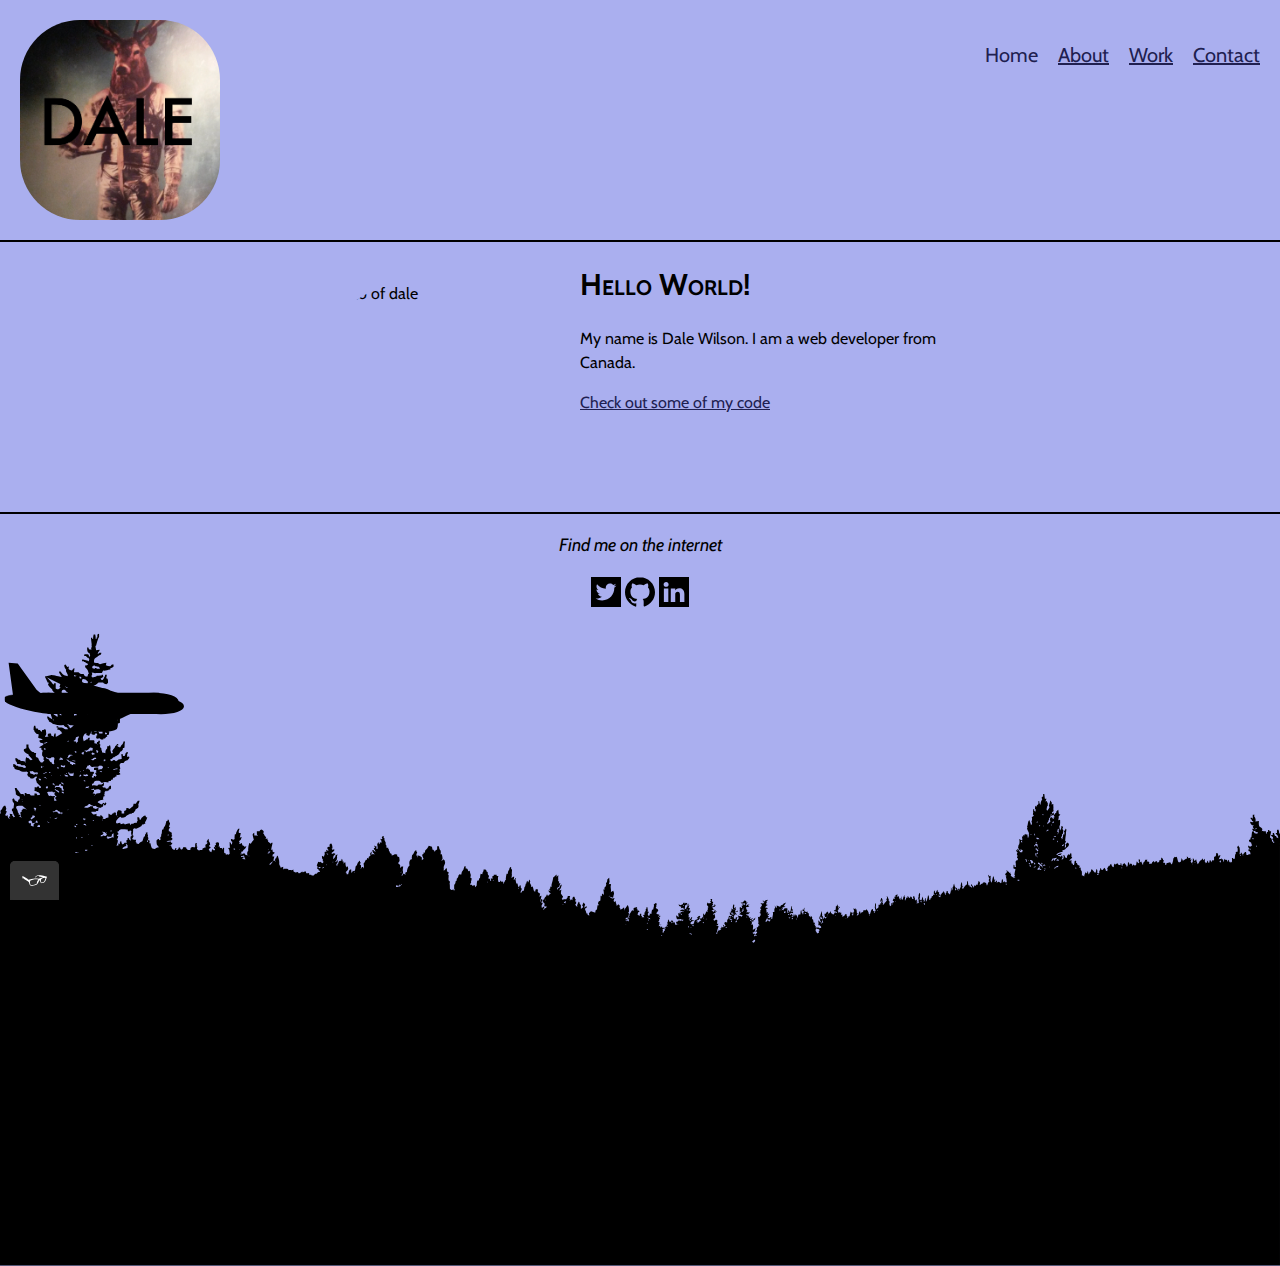
==== index.html @ d1803c41 "now?" ====
<!DOCTYPE html>
<html lang="en">
  <head>
    <meta charset="UTF-8" />
    <meta name="viewport" content="width=device-width, intial-scale=1" />
    <title>Dale Wilson - Developing Developer</title>
    <link rel="shortcut icon" href="img/favicon.ico" />
    <link rel="stylesheet" type="text/css" href="css/normalize.min.css" />
    <link
      href="https://fonts.googleapis.com/css2?family=Cabin&display=swap"
      rel="stylesheet"
    />
    <link rel="stylesheet" type="text/css" href="css/style.production.css" />
  </head>
  <body>
    <header class="page-header">
      <img
        src="img/moosetronautdale.png"
        class="page-header__item"
        width="200"
        height="200"
        alt="picture of a moose in an astronaut suit and the word dale written across picture"
      />
      <nav class="main-navigation page-header__item">
        <ul role="menubar" class="navigation-list">
          <li role="presentation">
            <a
              href="index.html"
              role="menuitem"
              class="navigation-list__item navigation-list__item--active"
              >Home</a
            >
          </li>
          <li role="presentation">
            <a href="about.html" role="menuitem" class="navigation-list__item"
              >About</a
            >
          </li>
          <li role="presentation">
            <a href="work.html" role="menuitem" class="navigation-list__item"
              >Work</a
            >
          </li>
          <li role="presentation">
            <a href="contact.html" role="menuitem" class="navigation-list__item"
              >Contact</a
            >
          </li>
        </ul>
      </nav>
    </header>
    <main>
      <div class="profile">
        <img
          src="img/dale1.png"
          width="250"
          height="250"
          class="profile__portrait"
          alt="photo of dale"
        />
        <h1>Hello World!</h1>
        <p>
          My name is Dale Wilson. I am a <span>web</span> developer from Canada.
        </p>
        <a href="https://github.com/Waledilson/" id="mycodelink"
          >Check out some of my code</a
        >
        <!-- <div>
        <button class="button_primary">hover on me</button>
        <button class="button_secondary">Button #2</button>
      </div> -->
      </div>
    </main>
    <footer class="page-footer">
      <p>Find me on the internet</p>
      <div class="social-media">
        <img src="img/twitter_icon.svg" alt="twitter" />
        <a href="https://github.com/Waledilson/" alt="github"
          ><img src="img/github_icon.svg"
        /></a>
        <a href="www.linkedin.com/in/dale-wilson-b9b074265" alt="linkedin"
          ><img src="img/linkedin_icon.svg"
        /></a>
      </div>
      <svg
        version="1.1"
        id="Layer_1"
        x="0px"
        y="0px"
        viewBox="0 0 2560 1300.967"
        enable-background="new 0 0 2560 1300.967"
        xml:space="preserve"
        sodipodi:docname="landscapewithplane.svg"
        inkscape:version="1.1.2 (b8e25be8, 2022-02-05)"
        xmlns:inkscape="http://www.inkscape.org/namespaces/inkscape"
        xmlns:sodipodi="http://sodipodi.sourceforge.net/DTD/sodipodi-0.dtd"
        xmlns="http://www.w3.org/2000/svg"
        xmlns:svg="http://www.w3.org/2000/svg"
        xmlns:ooo="http://xml.openoffice.org/svg/export"
      >
        <defs id="defs891">
          <clipPath id="presentation_clip_path" clipPathUnits="userSpaceOnUse">
            <rect x="0" y="0" width="29700" height="21000" id="rect3234" />
          </clipPath>
          <g
            ooo:slide="id1"
            ooo:id-list="id3 id4 id5 id6 id7 id8 id9 id10 id11 id12 id13 id14 id15 id16 id17 id18 id19 id20 id21 id22 id23 id24 id25 id26 id27 id28"
            id="g3238"
          />
          <g
            id="bullet-char-template(57356)"
            transform="scale(4.8828125e-4,-4.8828125e-4)"
          >
            <path
              d="M 580,1141 1163,571 580,0 -4,571 580,1141 z"
              id="path3243"
              inkscape:connector-curvature="0"
            />
          </g>
          <g
            id="bullet-char-template(57354)"
            transform="scale(4.8828125e-4,-4.8828125e-4)"
          >
            <path
              d="m 8,1128 1129,0 L 1137,0 8,0 8,1128 z"
              id="path3246"
              inkscape:connector-curvature="0"
            />
          </g>
          <g
            id="bullet-char-template(10146)"
            transform="scale(4.8828125e-4,-4.8828125e-4)"
          >
            <path
              d="M 174,0 602,739 174,1481 1456,739 174,0 z m 1184,739 -1049,607 350,-607 699,0 z"
              id="path3249"
              inkscape:connector-curvature="0"
            />
          </g>
          <g
            id="bullet-char-template(10132)"
            transform="scale(4.8828125e-4,-4.8828125e-4)"
          >
            <path
              d="M 2015,739 1276,0 717,0 l 543,543 -1086,0 0,393 1086,0 -543,545 557,0 741,-742 z"
              id="path3252"
              inkscape:connector-curvature="0"
            />
          </g>
          <g
            id="bullet-char-template(10007)"
            transform="scale(4.8828125e-4,-4.8828125e-4)"
          >
            <path
              d="m 0,-2 c -7,16 -16,29 -25,39 l 381,530 c -94,256 -141,385 -141,387 0,25 13,38 40,38 9,0 21,-2 34,-5 21,4 42,12 65,25 l 27,-13 111,-251 280,301 64,-25 24,25 c 21,-10 41,-24 62,-43 C 886,937 835,863 770,784 769,783 710,716 594,584 L 774,223 c 0,-27 -21,-55 -63,-84 l 16,-20 C 717,90 699,76 672,76 641,76 570,178 457,381 L 164,-76 c -22,-34 -53,-51 -92,-51 -42,0 -63,17 -64,51 -7,9 -10,24 -10,44 0,9 1,19 2,30 z"
              id="path3255"
              inkscape:connector-curvature="0"
            />
          </g>
          <g
            id="bullet-char-template(10004)"
            transform="scale(4.8828125e-4,-4.8828125e-4)"
          >
            <path
              d="M 285,-33 C 182,-33 111,30 74,156 52,228 41,333 41,471 c 0,78 14,145 41,201 34,71 87,106 158,106 53,0 88,-31 106,-94 l 23,-176 c 8,-64 28,-97 59,-98 l 735,706 c 11,11 33,17 66,17 42,0 63,-15 63,-46 l 0,-122 c 0,-36 -10,-64 -30,-84 L 442,47 C 390,-6 338,-33 285,-33 z"
              id="path3258"
              inkscape:connector-curvature="0"
            />
          </g>
          <g
            id="bullet-char-template(9679)"
            transform="scale(4.8828125e-4,-4.8828125e-4)"
          >
            <path
              d="M 813,0 C 632,0 489,54 383,161 276,268 223,411 223,592 c 0,181 53,324 160,431 106,107 249,161 430,161 179,0 323,-54 432,-161 108,-107 162,-251 162,-431 0,-180 -54,-324 -162,-431 C 1136,54 992,0 813,0 z"
              id="path3261"
              inkscape:connector-curvature="0"
            />
          </g>
          <g
            id="bullet-char-template(8226)"
            transform="scale(4.8828125e-4,-4.8828125e-4)"
          >
            <path
              d="m 346,457 c -73,0 -137,26 -191,78 -54,51 -81,114 -81,188 0,73 27,136 81,188 54,52 118,78 191,78 73,0 134,-26 185,-79 51,-51 77,-114 77,-187 0,-75 -25,-137 -76,-188 -50,-52 -112,-78 -186,-78 z"
              id="path3264"
              inkscape:connector-curvature="0"
            />
          </g>
          <g
            id="bullet-char-template(8211)"
            transform="scale(4.8828125e-4,-4.8828125e-4)"
          >
            <path
              d="m -4,459 1139,0 0,147 -1139,0 0,-147 z"
              id="path3267"
              inkscape:connector-curvature="0"
            />
          </g>
        </defs>
        <sodipodi:namedview
          id="namedview889"
          pagecolor="#ffffff"
          bordercolor="#666666"
          borderopacity="1.0"
          inkscape:pageshadow="2"
          inkscape:pageopacity="0.0"
          inkscape:pagecheckerboard="0"
          showgrid="false"
          inkscape:zoom="0.28007813"
          inkscape:cx="1280"
          inkscape:cy="651.60391"
          inkscape:window-width="1280"
          inkscape:window-height="711"
          inkscape:window-x="0"
          inkscape:window-y="23"
          inkscape:window-maximized="0"
          inkscape:current-layer="layer2"
        />
        <path
          d="M194.9,39.074c0.765-1.021,2.126-1.055,3.232-1.42c0.034,2.271,0.034,4.533,0.026,6.804  c-0.349,0.34-1.055,1.038-1.403,1.386c-2.067,5.163-3.513,10.538-4.814,15.938c-0.306-0.026-0.919-0.068-1.225-0.085  c0.612,2.926,0.74,5.945,1.59,8.82c2.271-0.281,4.516-0.706,6.753-1.191c-0.034,0.561-0.102,1.692-0.128,2.254  c-1.709,1.573-2.943,3.555-3.691,5.749c1.437-0.136,2.951-0.289,3.428-1.897c1.327-0.026,2.645-0.026,3.98-0.026  c-0.298,1.165-0.128,2.534-0.842,3.555c-1.14,0.953-2.637,1.301-3.972,1.905c-7.346,7.346-9.434,2.299-9.968,14.008  c2.611,0.919,5.384,1.046,8.131,1.089c1.267,0.833,2.424,2.033,3.963,2.322c4.278-0.893,8.505-2.143,12.868-2.662  c-0.374,1.65-0.782,3.3-1.174,4.941c2.951,1.131,5.945,2.322,9.177,2.135c1.029-1.174,2.075-2.322,3.13-3.479  c1.029,0,2.058,0,3.087,0c0.017,1.327,0.034,2.662,0.06,3.997c-1.761,2.152-4.193,3.223-6.983,2.917  c0.366,0.476,1.097,1.429,1.463,1.905c-0.442,0.247-1.318,0.748-1.761,1.004c-4.61,0.672-8.93,2.849-13.71,2.084  c-0.757,1.701-1.539,3.393-2.296,5.094c-18.821-0.16-14.969,0.742-20.31-1.752c0.34,1.403,0.791,2.781,0.961,4.218  c-0.425,1.31-1.148,2.492-1.778,3.717c0.799,0.791,1.607,1.582,2.424,2.364c2.432-0.85,4.941-1.463,7.467-1.973  c0.247-0.315,0.731-0.936,0.978-1.25c3.266-0.008,6.591-1.327,9.798-0.408c-0.017-0.374-0.043-1.131-0.051-1.514  c0.578-0.008,1.752-0.017,2.339-0.026c0.391,1.242,0.791,2.492,1.174,3.742c-1.863,1.191-3.649,2.509-5.528,3.666  c0.255,2.092,1.82,3.223,3.904,2.909c0.723-0.782,1.454-1.573,2.177-2.364c0.102-0.731,0.213-1.454,0.323-2.186  c1.965-1.267,2.449-3.564,2.611-5.741c1.114,0,2.228,0.008,3.351,0.017c-0.374,2.22-0.833,4.431-1.225,6.659  c0.902,0.417,1.803,0.825,2.713,1.233c1.063,2.747,0.961,5.707,0.859,8.599c-1.055,0.731-2.084,1.48-3.096,2.271  c-2.645-0.136-5.316-1.14-6.847-3.41c-2.994-0.102-5.996-0.102-8.99,0.008c-1.727,1.973-3.955,3.368-6.107,4.814  c-0.442,0.111-1.318,0.332-1.752,0.442c-1.004,0.663-2.007,1.31-3.019,1.948c0.978,1.999,1.735,4.099,2.024,6.328  c2.109-0.009,4.235-0.119,6.328,0.145c0.808,0.723,0.961,1.863,1.369,2.815c-0.442,0.374-1.31,1.114-1.744,1.48  c-0.391,1.174-0.799,2.339-1.208,3.504c1.361,1.293,2.798,2.517,4.057,3.921c0.74-0.009,1.488-0.009,2.237-0.017  c3.011-4.89,9.338-1.999,13.378-5.052c0.008-0.638,0.008-1.905,0.017-2.543c0.655,0.008,1.982,0.017,2.645,0.026  c-0.604,2.381-0.995,4.814-1.114,7.272c-2.645,0.833-4.576,2.739-5.282,5.443c-2.535,0.859-5.214,0.936-7.842,1.267  c3.198,0.953,6.506,1.437,9.849,1.378c0.077-0.638,0.23-1.905,0.306-2.543c0.553-0.026,1.641-0.085,2.194-0.111  c0.026,1.463,0.051,2.934,0.077,4.406c1.344-0.408,2.688-0.816,4.04-1.191c0.544-0.553,1.097-1.106,1.65-1.65  c0.289-3.955,3.164-6.915,4.788-10.359c2.364,0.204,3.572,1.939,3.223,4.244c-0.383,0.34-1.157,1.029-1.539,1.369  c-0.791,3.615-2.62,7.034-2.126,10.852c-0.604,0.017-1.82,0.034-2.424,0.051c0.009,1.327,0.017,2.654,0.034,3.98  c-1.131,0.425-2.254,0.85-3.376,1.276c-0.91,2.398-0.987,4.967-0.944,7.501c1.242-0.034,2.492-0.068,3.734-0.111  c0.954-1.279,1.492-1.285,5.443-3.649c1.413-7.971,3.898-7.646,7.748-8.428c0.051,0.595,0.153,1.795,0.204,2.39  c1.556,1.446,3.317,2.671,5.392,3.232c0.697-1.599,1.437-3.249,2.943-4.253c0.085-0.97,0.162-1.939,0.238-2.909  c1.174,0.315,2.347,0.638,3.521,0.978c0.306-0.272,0.919-0.816,1.233-1.089c0.34-1.658,0.731-3.3,1.148-4.933  c1.463,0.008,2.917,0.017,4.389,0.026c-0.153,0.238-0.459,0.723-0.604,0.961c-0.102,2.696-2.101,5.426-0.349,7.952  c-0.816,0.553-1.633,1.106-2.449,1.65c-0.748,1.573-1.505,3.155-2.237,4.746c-0.944,0-1.888,0-2.824,0  c-0.332,1.718-0.731,3.419-1.174,5.12c-2.067-0.009-4.116-0.009-6.175,0.034c-7.317,7.626-7.21,6.137-13.149,7.774  c-0.434,3.053-0.978,6.081-1.157,9.16c-0.604,0.017-1.812,0.043-2.415,0.051c-0.009,1.038-0.009,2.067,0,3.104  c1.42,0.4,2.832,0.825,4.252,1.259c0.017,0.663,0.043,1.99,0.051,2.654c3.266-1.029,6.744-2.33,10.112-0.851  c0.391-1.148,0.782-2.305,1.157-3.453c0.349-0.315,1.038-0.936,1.378-1.25c0.876,0.587,1.761,1.174,2.654,1.761  c-0.043,2.585-0.051,5.18-0.017,7.782c-2.483,2.033-5.486,1.556-8.318,0.663c-0.833,1.233-1.65,2.466-2.441,3.734  c-0.944-0.323-1.888-0.638-2.824-0.953c-4.576,2.364-9.696,3.445-14.773,3.989c-0.264-0.315-0.782-0.927-1.046-1.233  c-2.135-0.544-4.38-1.327-6.532-0.374c-0.289-1.08-0.57-2.169-0.842-3.249c-2.041-1.48-4.499-1.871-6.966-1.846  c-0.587-1.31-1.888-1.633-3.155-1.897c0.323-1.463-0.578-3.742,1.233-4.406c2.517-1.556,6.294-1.106,7.969-3.819  c1.055,0.136,2.109,0.281,3.164,0.442c1.471-0.196,2.951-0.357,4.431-0.51c0.417-0.816,0.85-1.633,1.276-2.449  c1.948,0.009,3.887,0.017,5.834,0.026c0-1.412,0-2.824,0-4.227c1.522-0.026,3.045-0.043,4.576-0.077  c-0.357-1.123-0.442-2.441-1.395-3.257c-1.701-0.196-4.099-0.714-4.491,1.59c-2.543,0.034-5.094-0.17-7.612,0.162  c-0.221,0.383-0.663,1.148-0.876,1.531c-1.88-0.587-3.768-1.106-5.698-1.454c-1.25,0.332-2.526,0.799-3.836,0.595  c-0.927-0.876-1.063-2.186-1.395-3.334c1.259-0.017,2.526-0.026,3.793-0.026c-0.408-0.774-0.799-1.539-1.199-2.305  c-1.437-0.357-2.858-0.714-4.278-1.114c-1.59,1.148-3.028,2.5-4.601,3.674c0.289,0.936,0.578,1.871,0.868,2.807  c-1.289,0.52-2.441,1.158-8.718,2.245l-0.026,0.629c1.029,0.008,2.067,0.034,3.104,0.06c0.697,0.68,1.403,1.352,2.118,2.033  c-0.162,1.157-0.323,2.313-0.485,3.47c0.638,2.645,0.519,5.384-0.527,7.91c-2.05,0.315-4.082,0.706-6.115,1.08  c0.825,0.689,1.641,1.403,2.415,2.16c1.573,0.323,3.07,0.927,4.321,1.965c2.773,0.527,5.197-0.91,7.765-1.565  c2.824,0.791,5.477,2.075,8.267,2.994c-1.829,2.883-5.443,3.181-8.454,3.989c-0.748,1.531-2.458,1.42-3.887,1.65  c0,0.578-0.017,1.727-0.017,2.305c-0.697,0.026-2.092,0.077-2.79,0.094c0.4,1.412,0.825,2.807,1.25,4.21  c1.293-0.017,2.586-0.026,3.887-0.034c0.357-0.493,1.08-1.488,1.437-1.982c2.985,0.068,3.291,3.206,4.142,5.401  c2.169,0,4.346-0.009,6.532-0.009c0.009-1.59,0.026-3.172,0.043-4.746c0.689-0.74,1.378-1.471,2.067-2.211  c1.208,0.23,2.415,0.485,3.615,0.808c1.386-0.731,2.568-1.76,3.351-3.138c0.57-0.034,1.718-0.102,2.288-0.136  c-0.085,1.352-0.238,2.713-0.179,4.082c0.808,0.587,1.65,1.14,2.526,1.633c-0.374,2.135-0.774,4.269-1.08,6.421  c-1.327,0.306-2.662,0.57-3.997,0.833c0.34,1.046,0.672,2.092,1.012,3.155c-0.604,0.043-1.795,0.128-2.39,0.17  c-0.74,1.131-1.497,2.245-2.271,3.359c-1.063-0.017-2.126-0.026-3.189-0.034c-0.043,0.434-0.128,1.318-0.162,1.761  c-1.514-0.06-3.019-0.102-4.525-0.153c-1.072-0.757-2.16-1.48-3.257-2.177c-1.769,0.425-3.64,0.927-5.452,0.468  c-2.39-1.497-0.34-4.559-0.128-6.702c0.374,0.017,1.106,0.06,1.471,0.077c-0.366-1.157-0.723-2.313-1.072-3.47  c-1.012-0.009-2.024-0.026-3.028-0.034c-0.442,0.91-0.876,1.82-1.301,2.73c-2.322,0.008-4.525-0.663-6.481-1.888  c0.026-1.752,0.043-3.504,0.051-5.256c-0.366,0.272-1.106,0.799-1.471,1.063c0.221,0.799,0.4,1.607,0.544,2.424  c-1.965,1.573-3.002,3.81-3.632,6.2c-1.854-0.808-3.734-1.573-5.656-2.211c0.008-2.347,0.145-4.712-0.136-7.051  c-0.799-1.012-2.169-1.055-3.283-1.437c-0.893,2.33-0.842,4.797-0.366,7.212c-3.389,5.877-3.751,5.119-1.335,13.829  c0.663-0.544,1.335-1.08,2.007-1.616c1.157-0.332,2.228-0.851,2.798-1.982c0.799-0.051,1.607-0.094,2.415-0.136  c0.748-1.148,1.522-2.271,2.305-3.385c0.646,0.008,1.931,0.043,2.577,0.06c-0.17,1.752-0.417,3.496-0.859,5.205  c3.045-0.077,6.107-0.349,9.143,0.034c1.667,1.216,0.519,3.81,0.893,5.605c1.692,0.4,3.376,0.833,5.077,1.233  c0.008-1.191,0.017-2.381,0.034-3.564c0.621-0.009,1.88-0.026,2.509-0.034c0.017-0.638,0.06-1.914,0.085-2.551  c1.174,0,2.356,0.009,3.538,0.026c-0.289,2.177-0.689,4.346-1.131,6.498c0.502,0.366,1.497,1.106,1.999,1.471  c-0.315,1.038-0.638,2.067-0.97,3.104c0.349,1.004,0.697,2.007,1.038,3.011c1.684,0.791,2.815,2.058,1.565,3.87  c1.267,1.658,1.684,3.666,1.718,5.724c2.152,0.527,4.329,0.936,6.54,1.148c-0.289-3.462,0.561-7.008,3.411-9.219  c0.06-1.514,0.102-3.028,0.136-4.533c0.944-0.034,1.897-0.06,2.849-0.094c0.527-1.242,1.675-1.701,2.892-2.007  c1.157,2.985,1.369,6.226,0.604,9.338c0.595,2.033,1.131,4.091,1.488,6.183c0.332,0.281,1.004,0.859,1.335,1.14  c0.876-0.4,1.752-0.791,2.628-1.174c-1.351-3.637-3.82-2.827,3.155-10.521c0.264-2.237,1.488-4.082,3.521-5.077  c0.349-0.689,0.697-1.378,1.046-2.067c0.638,0,1.914-0.009,2.543-0.017c0.008,0.638,0.017,1.905,0.026,2.534  c-0.706,0.009-2.126,0.026-2.832,0.034c1.863,1.922,4.048,3.666,6.881,3.623c0.714-1.352,1.429-2.696,2.16-4.04  c2.824-1.335,4.142-4.244,4.235-7.246c1.089,0,2.186,0,3.291,0.009c-1.225,3.776-0.885,7.757-1.131,11.652  c-0.774,0.995-2.126,1.046-3.223,1.437c-0.051,0.868-0.094,1.744-0.136,2.62c-1.012,1.182-1.99,2.39-2.926,3.64  c-0.944,0.442-1.888,0.884-2.832,1.327c-0.068,0.451-0.204,1.352-0.272,1.803c-0.689,0.859-1.335,1.752-1.948,2.662  c-2.101,1.259-3.98,2.832-5.826,4.431c-0.493,0.06-1.488,0.17-1.982,0.23c-0.34,0.391-1.029,1.191-1.378,1.582  c-0.451,0.051-1.361,0.136-1.812,0.187c-1.599,2.424-3.912,4.21-6.847,4.618c0.893,1.072,1.795,2.135,2.696,3.198  c1.522-0.748,3.3-1.242,4.244-2.764c0.731-0.009,1.463,0,2.203,0.017c0.953,0.97,1.965,1.888,3.011,2.764  c1.769-0.978,3.589-1.948,4.984-3.453c2.109-0.425,4.218-0.859,6.336-1.25c0.043-3.096-0.221-6.192-1.055-9.185  c1.148-0.009,2.296-0.017,3.453-0.017c0.009,1.123,0.017,2.254,0.026,3.385c1.131,0.026,2.271,0.051,3.411,0.085  c0.902-1.735,1.624-3.564,2.024-5.486c0.655-0.714,1.293-1.437,1.914-2.186c0.961-0.026,1.931-0.043,2.9-0.051  c-0.008,0.578-0.026,1.727-0.034,2.305c-0.425,0.34-1.267,1.029-1.684,1.378c0,1.956,0,3.912,0.017,5.877  c0.868-0.272,1.744-0.544,2.62-0.825c0.459,0.187,1.386,0.561,1.854,0.748c0.017,2.747-2.135,4.533-3.81,6.404  c-2.883,0.867-6.43,1.76-7.255,5.12c-1.88,0.978-3.912,0.953-5.919,0.493c-1.352,0.961-2.398,2.441-2.705,4.082  c0.213,2.364,0.936,4.661,1.582,6.94c-0.544,0.714-1.114,1.403-1.65,2.126c0.332,1.284,0.638,2.586,0.902,3.904  c-0.561,0.799-1.548,1.42-1.76,2.441c0.859,0.978,2.739,1.437,2.56,3.036c-1.301,0.85-2.807,1.284-4.244,1.812  c-1.174-0.247-2.347-0.459-3.513-0.689c0.026,1.089,0.051,2.169,0.085,3.266c-0.51,0.034-1.531,0.111-2.041,0.153  c-0.757,2.024-2.815,2.339-4.686,2.688c-0.425,1.335-0.842,2.679-1.233,4.031c-1.012,0-2.016-0.009-3.019,0  c-0.085,0.612-0.247,1.854-0.323,2.466c-1.616,0.043-3.232,0.068-4.839,0.102c-0.026,0.68-0.077,2.05-0.102,2.73  c-2.926-0.145-5.936-1.701-8.803-0.502c-4.815,1.46-4.567,2.282-7.774-2.05c-3.615-1.352-7.391-0.834-11.048-0.009  c-0.885,1.692-1.888,3.317-3.002,4.865c-0.638,0.009-1.914,0.043-2.551,0.051c0.349,1.335,0.697,2.671,1.021,4.023  c7.148-2.623,8.323,3.007,12.434-2.322c2.109-0.094,4.235,0.043,6.268,0.663c-0.017-0.374-0.06-1.123-0.085-1.497  c0.527-0.008,1.59-0.034,2.126-0.051c0.391-0.884,0.816-1.752,1.293-2.603c2.756,0.97,0.689,3.963,0.655,5.996  c-0.927,0.485-1.863,0.961-2.781,1.454c1.063,2.432,3.717,2.033,5.928,2.075c0.553,0.842,1.114,1.684,1.684,2.534  c1.531-0.485,3.087-0.867,4.652-1.191c0.026-0.485,0.085-1.471,0.111-1.965c0.927-0.936,1.854-1.871,2.781-2.807  c0.57-0.026,1.709-0.068,2.279-0.094c-0.009,1.922,0.077,3.853-0.145,5.766c-0.825,0.885-2.092,1.012-3.164,1.42  c-0.111,0.442-0.332,1.327-0.442,1.778c-1.403,0.357-2.977,0.57-3.691,2.041c-0.434,0.034-1.293,0.094-1.727,0.128  c-0.111-0.476-0.332-1.412-0.442-1.88c-0.859,1.191-1.973,2.152-3.13,3.036c-0.034,1.471-0.06,2.943-0.068,4.423  c-0.663,0.646-1.318,1.293-1.965,1.956c0.502,0.043,1.505,0.128,2.007,0.179c-0.017,0.57-0.043,1.71-0.06,2.279  c-0.578,0.06-1.727,0.17-2.296,0.221c-0.247,1.293-0.502,2.594-0.799,3.878c0.238,0.919,0.485,1.829,0.731,2.764  c-4.227-0.561-7.833,1.675-11.184,3.904c-0.009,0.451-0.017,1.344-0.017,1.795c2.347,1.497,4.831,2.756,7.45,3.717  c1.208-1.14,2.398-2.296,3.479-3.555c1.25,0.57,2.296,1.446,3.419,2.228c0.077-0.833,0.23-2.5,0.306-3.334  c0.799,0.502,1.573,1.038,2.322,1.624c0.281,1.803-1.097,3.257-1.786,4.805c-1.08-0.008-2.16-0.017-3.232-0.008  c-0.026-0.638-0.077-1.905-0.102-2.535c-0.374-0.034-1.14-0.111-1.514-0.145c0.885,1.71,0.451,3.521-0.221,5.214  c-0.476,0.026-1.42,0.085-1.888,0.111c-3.259,5.352-11.51,0.059-13.038-1.65c-1.327,0.289-2.73,0.919-4.048,0.196  c-2.432-1.004-5.35-1.505-7.051-3.674c-0.765-0.034-1.531-0.051-2.296-0.06c-1.14,2.841-3.921,4.21-6.829,4.499  c-0.757,0.782-1.565,1.522-2.398,2.228c3.104-0.519,6.702,2.126,9.202-0.595c0.459-0.068,1.378-0.221,1.837-0.298  c0.34-0.4,1.029-1.199,1.378-1.599c1.888,0,3.776,0,5.664,0c-0.026,1.131-0.051,2.271-0.068,3.419  c1.888,0.748,3.802,1.437,5.664,2.245c1.607-1.31,3.496-2.203,5.562-2.509c-0.383,2.067-0.816,4.125-1.157,6.2  c-1.276,0-2.551,0.009-3.827,0.026c-0.332,0.417-1.012,1.259-1.344,1.676c-2.764-0.009-5.52,0-8.275,0.009  c0.026,0.544,0.077,1.633,0.102,2.177c1.055,0.893,2.092,1.82,3.036,2.841c2.441,0.961,4.771-0.298,7.059-1.055  c0.017,1.471,0.043,2.951,0.068,4.431c2.543,0.213,5.052,0.663,7.561,1.114c0.043-0.757,0.128-2.271,0.17-3.036  c1.369,0.782,2.73,1.59,4.108,2.373c0.034,0.417,0.094,1.259,0.128,1.676c1.046,0.553,1.607,1.505,1.905,2.62  c-0.604,0.315-1.82,0.944-2.424,1.267c2.237-0.298,5.843,1.352,6.829-1.531c1.82-0.476,3.657-0.885,5.511-1.208  c0-2.586-0.008-5.163,0.034-7.731c1.284,0.221,2.509,0.629,3.045,1.956c1.208,0.034,2.415,0.06,3.632,0.094  c0.417-0.859,0.842-1.71,1.259-2.56c0.442-0.026,1.327-0.077,1.769-0.094c0.493-2.203,2.798-1.548,4.457-1.743  c0.34,0.459,1.012,1.369,1.352,1.829c-0.272,0.323-0.808,0.961-1.08,1.276c0.646,1.284,1.191,2.679,2.39,3.564  c0.17-2.577,0.153-5.163,0.196-7.74c1.429-0.536,1.727-1.922,1.982-3.249c2.407-0.68,5.273-0.536,7.195,1.233  c0.204,1.616,0.162,3.257,0.204,4.89c1.667,0.034,3.351,0.085,5.026,0.119c0-1.727,0.009-3.436,0.009-5.154  c0.493-0.043,1.488-0.128,1.982-0.17c0.74-0.723,1.48-1.454,2.22-2.186c-0.009-0.97-0.009-1.939-0.009-2.9  c2.288-1.616,4.474,0.034,6.243,1.548c1.939-1.429,3.793-2.985,5.435-4.746c0.442-0.043,1.335-0.128,1.786-0.179  c0.34-1.973,0.774-3.938,1.199-5.894c1.514-0.009,3.028-0.009,4.55-0.017c0.978-2.203,2.356-4.184,4.006-5.945  c1.148,0.009,2.313,0.017,3.479,0.034c-0.731,2.807-1.727,5.537-2.756,8.25c1.089,1.88,0.417,3.878-0.332,5.732  c-1.999,1.208-3.836,2.654-5.647,4.116c-0.043,0.851-0.077,1.718-0.111,2.577c-1.599,0.919-2.671,2.398-3.615,3.938  c-1.021,0-2.033,0.017-3.045,0.034c-0.043,0.408-0.111,1.216-0.153,1.624c-1.88,0.213-4.287-0.536-5.554,1.31  c-0.238-0.043-0.706-0.136-0.944-0.179c-2.279,1.038-4.542,2.313-5.783,4.584c-2.654,1.216-5.426,2.322-8.403,2.007  c-0.706-0.621-1.429-1.199-2.177-1.743c-3.445,1.999-6.064,5.009-8.462,8.131c-0.034,1.463-0.068,2.926-0.102,4.389  c0.502,0.221,1.505,0.646,2.007,0.867c2.024-0.706,4.099-1.284,6.209-1.667c0.357,0.978,0.706,1.956,1.072,2.943  c2.152-0.502,4.312-0.944,6.523-1.131c0.604,0.638,1.216,1.276,1.837,1.922c3.011-1.191,6.081-2.475,9.355-2.628  c1.021,1.021,1.148,2.517,1.59,3.827c0.74-0.893,1.454-1.803,2.169-2.713c5.361,0.96,2.969-2.286,10.937-2.109  c0.009-0.953,0.017-1.897,0.034-2.832c0.366-0.213,1.106-0.621,1.471-0.833c-0.425-2.466-0.774-4.958-0.723-7.459  c1.284,0.374,3.393-0.298,3.963,1.335c0.391,1.684,0.672,3.41,1.318,5.026c0.731-0.868,1.505-1.701,2.33-2.475  c0.043-0.459,0.136-1.369,0.187-1.82c0.944-0.774,1.905-1.539,2.858-2.305c1.233-1.693,3.07-3.308,5.333-2.994  c0.859,0.919,1.063,2.186,1.429,3.351c0.629,0.077,1.897,0.238,2.526,0.315c-0.987,2.688-2.177,5.29-3.172,7.978  c-0.544,0.646-1.089,1.301-1.633,1.965c0.306,0.4,0.91,1.182,1.216,1.582c-2.016,1.505-4.252,2.798-6.83,2.934  c-0.391,0.944-0.774,1.88-1.148,2.832c-3.3,2.296-6.923,4.074-10.742,5.299c-1.318-0.34-2.645-0.629-3.963-0.902  c-0.689,0.748-1.386,1.488-2.075,2.245c0.221,4.006-0.349,7.986-1.012,11.932c0.468,0.221,1.403,0.672,1.871,0.893  c-0.119,2.509-1.795,4.559-2.909,6.71c2.186,2.118,5.392,1.216,8.122,1.386c-0.094,1.888-2.356,4.992,0.672,5.494  c0,0.519,0,1.548,0,2.058c1.497,0.383,3.002,0.748,4.525,1.063c1.65-2.722,4.32-4.448,7.272-5.494  c0.961-3.036,1.982-6.056,2.96-9.083c0.757-0.417,1.522-0.816,2.288-1.216c-0.009-1.276-0.009-2.552,0-3.819  c0.425-0.043,1.284-0.119,1.71-0.162c-0.017-1.199-0.026-2.398-0.043-3.589c1.242,0,2.475,0.025,3.725,0.077  c-0.332,1.157-0.646,2.33-0.978,3.496c0.425,0.315,1.276,0.953,1.701,1.267c-0.213,1.199-0.417,2.415-0.638,3.623  c2.067,2.79,1.361,6.175-1.106,8.437c-0.043,0.519-0.119,1.556-0.162,2.075c0.425,0,1.276,0,1.701,0  c0.034-1.242,0.068-2.492,0.119-3.725c1.14,0.34,2.424,0.51,3.3,1.42c0.238,1.676-0.459,3.266-0.885,4.848  c0.612,0,1.846,0.009,2.458,0.009c0.672,3.521,1.361,7.076,2.951,10.334c1.939,0.51,3.878,1.072,5.877,1.344  c1.667-2.552,4.516-3.555,7.484-3.274c-0.383-1.055-0.748-2.109-1.097-3.155c-0.706-0.357-1.412-0.706-2.109-1.046  c-0.74-3.215-1.208-6.498-1.089-9.806c0.995-0.961,1.982-1.922,2.968-2.883c0.536,0.009,1.599,0.017,2.135,0.017  c0,0.612,0,1.829-0.009,2.432c1.072-0.306,2.143-0.595,3.232-0.868c-0.391-2.092-1.88-5.469,1.004-6.336  c0.06-1.361,0.119-2.722,0.204-4.065c2.075-2.756,0.816-6.642,1.718-9.84c0.578-0.026,1.735-0.077,2.313-0.102  c0.4-1.31,0.799-2.62,1.208-3.921c3.666-3.317,3.598-8.641,5.103-13.038c0.57-0.009,1.692-0.026,2.254-0.034  c0.017-0.629,0.051-1.905,0.06-2.534c0.587,0,1.752,0,2.339,0c0.748,2.211,0.315,5.358,2.764,6.532  c-0.349,1.42-0.714,2.841-1.063,4.278c-0.519,0.502-1.038,1.004-1.556,1.514c0.697,1.437,1.318,3.002,2.875,3.751  c-0.927,0.791-1.863,1.573-2.79,2.356c-0.034,1.463-0.06,2.926-0.068,4.406c0.536,0.094,1.616,0.281,2.152,0.374  c1.25,0.978,2.526,1.939,3.836,2.858c-0.077,1.641-0.162,3.283-0.23,4.933c2.483,1.437-0.077,2.671-1.471,3.47  c1.191,1.165,2.398,2.33,3.402,3.674c-1.012,1.131-2.109,2.177-3.104,3.334c-2.926,0.527-5.86,0.978-8.828,1.157l0.009,0.544  c3.795,0.615,3.461,0.92,8.513,0.374c0,0.587,0,1.769,0,2.356c0.646,0.017,1.931,0.043,2.569,0.051  c-0.017,0.502-0.06,1.497-0.085,1.99c-1.284,0.527-1.709,1.726-1.956,2.985c-1.812,0.043-3.64,0.102-5.367,0.68  c1.599,0.17,3.223,0.247,4.848,0.298c0.765,1.573,1.437,3.189,1.982,4.848c0.816,0.85,1.633,1.701,2.458,2.551  c1.012,0.298,2.024,0.621,3.045,0.953c0.298-1.131,0.612-2.245,0.953-3.351c0.714,0.026,2.135,0.085,2.849,0.119  c-0.332,1.148-0.672,2.296-1.029,3.445c0.536-0.034,1.624-0.111,2.16-0.153c0.927-0.944,1.871-1.88,2.815-2.798  c0.026-0.578,0.094-1.735,0.119-2.313c0.995,0.068,1.99,0.136,2.994,0.213c0.366,1.573,0.374,4.703,2.79,4.116  c2.288-0.553,2.917-3.444,3.963-5.273c1.829,0.349,3.649,0.765,5.469,1.157c0.034,0.51,0.094,1.539,0.119,2.058  c1.08,0.902,2.135,1.846,3.096,2.892c1.403,0,2.815,0.06,4.219-0.119c1.412-0.91,0.987-2.73,1.25-4.133  c2.033-1.497,4.389-2.101,6.736-0.927c0.816-0.357,1.641-0.706,2.466-1.046c-0.009-2.092-0.128-4.193,0.145-6.26  c0.791-1.182,2.305-1.063,3.521-1.378c-0.221,0.57-0.672,1.718-0.893,2.288c0.06,0.221,0.187,0.672,0.255,0.902  c0.017,0.816,0.136,1.624,0.349,2.424c-0.247,0.357-0.731,1.072-0.978,1.437c0.502,0.017,1.514,0.068,2.016,0.094  c-0.332,1.556-0.97,3.096-0.927,4.712c1.038,1.284,2.534,2.041,3.938,2.858c2.228-0.919,4.652-0.919,7.025-0.902  c0-0.595,0-1.786,0.008-2.381c1.871-1.582,4.048-2.9,6.6-2.739c-0.527-1.795-0.689-3.666-0.697-5.52  c1.829-1.012,3.445-2.347,4.678-4.031c-0.536-0.255-1.624-0.765-2.16-1.021c0.231-0.851,1.742-5.655,4.125-6.847  c0.111,1.693,0.196,3.385,0.306,5.078c1.837,1.897,2.73,4.363,2.603,7c-0.459,0.349-1.378,1.063-1.837,1.42c0,0.485,0,1.471,0,1.965  c0.867,0.425,1.735,0.859,2.603,1.301c-0.017,0.502-0.051,1.514-0.077,2.024c-1.25,0.459-2.466,1.004-3.64,1.633  c0.876,1.718,1.675,3.496,2.288,5.35c1.089,0.34,2.177,0.697,3.266,1.072c0.561-2.271,0.476-4.992,2.654-6.413  c0.442,0.936,0.885,1.88,1.335,2.841c0.85-0.111,1.718-0.153,2.577-0.111c0.281-0.68,0.57-1.352,0.859-2.016  c-0.833-0.757-1.667-1.505-2.492-2.245c0.009-0.655,0.026-1.948,0.034-2.594c1.276,0.723,2.543,1.48,3.827,2.211  c-0.663-1.029-1.361-2.024-2.075-3.002c-0.026-0.442-0.068-1.318-0.094-1.761c0.868-0.519,1.718-1.063,2.552-1.65  c-0.238-1.148-0.629-2.271-0.978-3.376c1.914-1.199,5.188-2.671,6.778-0.306c0.476,2.509,0.272,5.154-0.655,7.544  c0.612-0.06,1.846-0.179,2.458-0.238c0.017,0.655,0.051,1.965,0.077,2.62c1.386-0.009,2.781,0,4.176,0  c0.017,1.293,0.051,2.585,0.085,3.887c0.697-1.284,1.369-2.577,2.041-3.87c0.544-0.009,1.633-0.026,2.177-0.034  c0.034,3.317-0.213,6.651,0.119,9.968c0.774,0.995,2.126,1.046,3.24,1.437c0.034,0.621,0.094,1.871,0.119,2.492  c1.182-0.374,2.373-0.748,3.555-1.14c0.663,0.264,1.327,0.527,2.007,0.808c0.689-0.672,1.395-1.344,2.101-1.999  c-0.162-2.866-0.604-5.698-1.157-8.496c-1.174-0.612-1.565-1.786-1.812-2.985c1.293-0.051,2.577-0.085,3.878-0.102  c-1.146-4.086-0.588-2.729-1.072-11.524c2.466,0.714,2.883,3.002,3.002,5.273c1.914-1.386,2.424-3.632,2.237-5.877  c-1.65-0.936-3.096-2.679-2.569-4.695c1.182-1.973,2.866-0.025,4.235,0.587c1.148-0.281,2.296-0.774,3.181-1.59  c-0.612-3.113,0.068-6.226,0.332-9.338c0.544-0.009,1.624-0.017,2.16-0.017c0.332-4.116,2.5-7.714,4.729-11.074  c0.663,0.017,1.99,0.043,2.654,0.051c-1.004,2.747-2.815,5.63-1.072,8.505c1.148-0.017,2.305-0.017,3.47-0.017  c-0.476,3.13-1.097,6.234-1.99,9.279c1.259-0.391,2.517-0.748,3.802-1.063c-1.993,7.815-2.584,5.208-5.554,9.168  c0.57,0.264,1.71,0.791,2.279,1.046c-0.799,0.587-1.599,1.165-2.39,1.743c0.655,0.68,1.378,1.284,2.16,1.837  c1.242-0.799,2.543-1.497,3.921-2.058c0.289,1.463,0.595,2.943,0.859,4.423c1.65,0.536,3.317,1.216,4.159,2.875  c1.335-0.323,2.662-0.672,4.014-0.995c-0.723,1.616-1.514,3.206-2.339,4.771c-2.551,1.505-4.482,3.793-5.936,6.345  c-0.604,0.017-1.812,0.051-2.415,0.068c0.4,1.378,0.799,2.756,1.191,4.142c-0.697,0.034-2.084,0.085-2.773,0.119l-0.06,0.816  c1.327-0.009,2.662-0.017,3.997-0.017c0.34-0.383,1.021-1.14,1.369-1.514c1.327-0.077,2.662-0.153,4.006-0.213  c0.009,0.587,0.026,1.761,0.034,2.347c1.735,0.663,3.478,1.344,5.205,2.058c-1.14-2.662-1.055-5.537,0.017-8.19  c0.366-0.23,1.089-0.68,1.446-0.902c-0.936-5.401,0.468-10.895,2.075-16.04c1.259,0.264,2.356,0.816,2.747,2.16  c1.641-3.164,3.513-6.268,6.2-8.667c-2.188-10.65-4.076-10.987,0.902-14.05c0.068,1.846,0.111,3.691,0.136,5.537  c2.381,0.06,4.763,0.162,7.144,0.315c-0.68-0.799-1.361-1.582-2.033-2.356c-0.025-2.135-0.034-4.261-0.042-6.387  c1.803-0.017,3.615-0.034,5.426-0.051c0.893-1.582,2.169-3.07,4.074-3.359c1.633,0.638,2.739,2.203,4.21,3.155  c-0.026,1.888-0.502,3.717-1.361,5.409c0.51-0.026,1.531-0.068,2.041-0.085c0.051,0.544,0.145,1.641,0.196,2.186  c1.531,1.693,3.053,3.445,4.133,5.477c-0.561,0.978-1.25,1.888-1.88,2.824c1.471-0.383,2.943-0.774,4.414-1.165  c0.009,1.038,0.034,2.084,0.06,3.13c0.646,0.655,1.301,1.318,1.956,1.982c-0.306,0.374-0.919,1.106-1.225,1.48  c1.939,0.876,3.904,1.922,4.992,3.853c1.072-0.213,1.871-0.867,2.424-1.82c0.502-0.026,1.514-0.085,2.016-0.119  c-0.629,4.924-2.637,9.594-2.688,14.586c0.867-0.408,1.744-0.799,2.628-1.191c0.026,1.378,0.051,2.764,0.085,4.159  c1.539,0.867,3.07,1.778,4.61,2.679c-1.454,1.386-3.045,2.628-4.627,3.87c-0.017,1.046-0.026,2.092-0.026,3.155  c1.148-0.009,2.305,0,3.47,0.009c-0.723,2.807-1.31,5.656-1.905,8.496c1.182,0,2.364,0.009,3.555,0.017  c-0.017-1.199-0.017-2.39-0.017-3.572c0.842-0.578,1.676-1.148,2.526-1.718c0.034-0.51,0.094-1.539,0.128-2.05  c0.868-0.944,1.727-1.897,2.603-2.841c1.089,5.205,3.81,10.368,2.892,15.777c0.187,1.157,0.34,2.313,0.527,3.487  c0.323,0.332,0.961,1.012,1.276,1.344c0.281,1.361,0.629,2.722,1.165,4.023c1.599-0.842,3.283-1.514,5.018-2.041  c0.025,1.803,0.034,3.615,0.042,5.435l0.408-0.017c0.332-2.398,2.577-1.488,4.236-1.403c1.897-0.162,3.759,0.264,5.596,0.714  c-0.034,0.561-0.094,1.693-0.128,2.254c2.152-0.995,4.431-0.417,6.668-0.102c1.25-0.425,2.398-1.114,3.598-1.684  c0,1.148,0.017,2.296,0.034,3.453c1.412,0.884,2.739,1.973,4.312,2.602c1.454-0.077,2.866-0.485,4.312-0.731  c0.799,0.859,1.65,1.701,2.509,2.535c1.956-0.927,4.218-1.488,5.622-3.257c0.459-0.043,1.395-0.111,1.863-0.145  c0.034,0.442,0.094,1.327,0.128,1.769l0.281-0.196c1.14-1.88,3.462-2.016,5.367-2.611c0.442,1.318,0.902,2.645,1.344,3.98  c1.914,0.06,3.819-0.204,5.715-0.425c0,1.148,0.008,2.296,0.017,3.462c1.327,0,2.671,0.017,4.014,0.043  c0.34,0.417,1.012,1.259,1.352,1.675c1.225-0.008,2.458-0.017,3.708-0.026c1.046-1.114,2.109-2.211,3.164-3.317  c0.885-0.051,1.769-0.094,2.671-0.119c0.833-1.114,1.675-2.211,2.526-3.308c1.267-0.026,2.543-0.043,3.827-0.06  c0.008-0.612,0.017-1.837,0.026-2.449c-0.859-0.425-1.709-0.834-2.56-1.242c-0.008-0.476-0.026-1.446-0.034-1.922  c-0.91-0.442-1.803-0.876-2.696-1.31c0.417-2.271,1.718-4.958-0.851-6.455c1.123-2.373,2.177-4.763,3.087-7.221  c0.884,0.289,1.778,0.578,2.679,0.884c0.298-0.221,0.893-0.655,1.191-0.876c1.446,0.961,2.858,1.999,4.397,2.832  c1.08-0.706,2.194-1.616,2.5-2.934c-0.442-0.247-1.318-0.748-1.76-1.004c-0.026-1.463-0.034-2.917-0.043-4.363  c-0.366-0.323-1.106-0.953-1.48-1.267c-0.068-1.769-0.17-3.547-0.221-5.299c1.378,0.646,2.747,1.318,4.116,2.016  c0.111-2.067,0.774-4.006,1.71-5.834c-0.723-1.446-0.561-2.977-0.017-4.44c1.14,0.051,2.296,0.111,3.453,0.17  c-0.349-1.284-0.68-2.577-0.953-3.861c1.48,0.765,2.943,1.582,4.431,2.356c0.008-0.638,0.026-1.922,0.034-2.569  c-0.425-0.34-1.267-1.029-1.693-1.378c-0.017-1.267-0.026-2.534-0.017-3.793c0.748-0.238,1.505-0.468,2.262-0.689  c0.493,0.162,1.463,0.493,1.948,0.663c0.017-1.684,0.042-3.359,0.068-5.026c0.969-0.961,1.948-1.922,2.934-2.866  c0.621,1.021,1.276,2.041,1.956,3.053c0.391,2.262,1.021,4.533,0.842,6.855c-0.417,0.213-1.259,0.646-1.676,0.868  c0.74,0.936,1.497,1.863,2.194,2.849c0.97-0.723,1.965-1.429,2.994-2.075c0.034,1.182,0.068,2.381,0.111,3.581  c-1.599,1.488-3.257,2.909-5.06,4.142c-0.026,0.519-0.068,1.565-0.085,2.092c0.621-0.034,1.854-0.085,2.475-0.119  c0.527-0.553,1.08-1.08,1.659-1.59c1.25,0.604,2.432,1.352,3.649,2.041c-1.403,1.352-2.79,2.739-4.167,4.125  c-0.23,1.599-0.476,3.206-0.774,4.805c0.272,0.247,0.808,0.731,1.08,0.978c1.88-2.22,4.116-4.482,3.938-7.629  c1.395-0.425,2.798-0.833,4.218-1.216c-0.536,1.004-1.046,2.033-1.565,3.053c0.601,4.551,0.411,1.47-0.442,7.978  c-1.25,1.259-2.458,2.56-3.589,3.921c1.089-0.391,2.186-0.791,3.274-1.216c0.748-1.157,1.684-2.169,2.807-2.968  c-0.315,1.922-0.612,3.844-0.902,5.766c-3.596,4.027-2.195,3.47-0.935,7.093c0.714-2.075,0.612-4.865,2.815-6.039  c0.051-0.833,0.111-1.658,0.179-2.475c1.089-1.25,1.888-3.581,3.938-2.458c0.476-0.179,1.429-0.553,1.905-0.731  c0.043-1.233,0.111-2.449,0.196-3.666c1.922,1.021,2.645,3.104,1.556,5.035c0.833,0.281,1.675,0.561,2.526,0.85  c-0.008,1.437-0.017,2.875,0.009,4.321c1.012-1.123,2.016-2.262,3.053-3.368c0.425,1.701,1.004,3.445,0.799,5.239  c0.476,1.939,1.029,3.861,1.573,5.8c0.204-0.51,0.595-1.539,0.799-2.05c0.519,0,1.573-0.009,2.092-0.009  c0.332,1.378,0.766,2.747,0.961,4.167c-0.933,3.264-4.539,6.266-5.401,7.085c2.186,0.357,2.135,2.33,2.254,4.065  c0.978-0.008,1.956-0.008,2.951,0c0.68-2.483,1.454-4.933,2.186-7.399c0.578-0.646,1.165-1.293,1.752-1.931  c0.57-0.009,1.693-0.034,2.254-0.043c0.009,2.152,0.034,4.304,0.128,6.455c1.735-0.723,2.645-2.237,2.824-4.074  c0.953,0.281,1.922,0.57,2.892,0.867c0.544-0.612,1.106-1.208,1.667-1.803c0.527-2.551,0.978-5.12,1.182-7.723  c3.81-1.812,2.781-7.034,6.285-9.296c0.51-0.808,0.391-2.5,1.744-2.271c1.012,0.561,0.791,1.59,0.612,2.543  c0.417,0.298,1.242,0.885,1.658,1.182c-0.187,1.403-0.927,2.449-2.322,2.926c0.91,0.85,1.854,1.675,2.866,2.432  c0.043,2.143,0.043,4.295,0.068,6.455c-2.764,0.238,0.885,2.713,0,0c0.638-0.927,1.276-1.854,1.922-2.781  c0.553,0,1.667-0.009,2.22-0.009c0.068,0.757,0.196,2.271,0.264,3.028c2.5-2.968,0.961-6.668,0.604-10.061  c2.424-1.777,2.917-5.035,4.661-7.374c0.553-0.017,1.65-0.051,2.194-0.068c0.017-1.216,0.043-2.432,0.077-3.64  c1.131,0.332,2.271,0.68,3.419,1.046c-0.043-1.063-0.077-2.126-0.102-3.172c1.191-0.706,2.398-1.395,3.606-2.084  c-0.204-1.616-0.391-3.223-0.663-4.814c0.774-1.514,1.684-2.968,3.028-4.04c0.051,1.888-0.102,3.793-0.57,5.639  c0.23,0.196,0.706,0.587,0.935,0.782c0.689-0.578,1.412-1.114,2.169-1.616c0.995,0.553,1.922,1.242,2.892,1.888  c0.017-1.922-1.012-3.283-2.713-4.04c-0.697-1.778-1.216-3.623-1.344-5.528c0.697,0.009,2.084,0.034,2.781,0.043  c0.009,0.629,0.034,1.871,0.043,2.492c0.561,0.034,1.693,0.094,2.254,0.119c0.34,0.519,1.029,1.548,1.378,2.067  c-0.043-2.024-0.68-4.031-2.432-5.188c-0.442-1.225-0.867-2.441-1.284-3.649c0.697-0.025,2.084-0.068,2.773-0.085  c-0.706-1.531-1.429-3.053-2.092-4.584c1.735,0.638,3.564,2.654,5.452,1.182c-0.519,1.65-0.859,3.359-1.097,5.077  c0.723,0.009,2.152,0.017,2.875,0.026c0.133-8.806-2.694-6.573,1.361-13.319c0.561,1.505,1.089,3.011,1.65,4.525  c1.284-1.029,1.123-2.747,1.386-4.201c1.08,0.332,2.177,0.672,3.274,1.021c-0.332-1.931,0.766-4.848-1.778-5.537  c-0.008-0.57-0.026-1.71-0.026-2.279c0.782,0.349,1.573,0.697,2.373,1.055c0.306-0.417,0.927-1.25,1.233-1.667  c-0.349-0.468-1.046-1.403-1.395-1.871c0.74-1.097,1.463-2.211,2.33-3.215c1.225-0.357,1.497,1.191,2.22,1.846  c-0.366,0.748-0.714,1.497-1.055,2.254c0.536,0.068,1.616,0.196,2.152,0.255c-0.663,2.943,0.026,5.86,2.22,7.995  c0.068,1.641,0.119,3.291,0.204,4.95c1.131,0.527,1.684,1.497,1.267,2.722c0.17,1.267,0.34,2.543,0.51,3.827  c1.072-0.179,2.152-0.34,3.24-0.502c0.008,0.638,0.017,1.914,0.026,2.552c1.863,0.264,1.369,1.769,1.199,3.113  c1.412,1.616,2.458,3.453,2.262,5.69c2.679-0.383,3.742,1.931,3.385,4.253c1.225-0.357,2.466-0.68,3.725-0.97  c1.301-2.713,4.865-0.927,7.229-1.208c0,1.216,0.017,2.432,0.051,3.657c1.378,0.672,2.756,1.369,4.125,2.092  c-0.298,3.002,1.88,6.285-0.272,8.922c-0.485,1.191-1.242,2.194-2.415,2.79c1.403,1.386,2.883,2.688,4.457,3.887  c0.034,1.973,0.042,3.955,0.06,5.936c0.961-0.936,1.914-1.871,2.866-2.807c1.08-0.034,2.169-0.06,3.257-0.068  c-0.306,3.249-1.582,6.523-0.527,9.781c1.004,3.121-1.658,5.707-3.181,8.148c0.587-0.017,1.744-0.051,2.322-0.068  c0.349-1.182,0.553-2.483,1.454-3.402c1.846-0.221,3.215,1.25,4.72,2.075c-0.374-1.437-0.901-2.883-0.706-4.38  c0.893-0.851,2.135-1.063,3.274-1.429c0.119-4.703,1.514-9.951,5.273-13.055c-1.449-7.881,0.244-9.264,2.084-12.086  c0.995-0.017,1.999-0.026,3.011-0.026c-1.352-2.858-0.383-5.911,0.17-8.828c2.356-1.301,2.985-4.031,4.389-6.132  c0.578-1.803,1.795-3.181,3.81-3.206c0.034,0.604,0.094,1.829,0.128,2.441c0.425,0.213,1.284,0.655,1.71,0.876  c-0.536,2.424-1.684,4.669-2.024,7.153c0.706,0.017,2.109,0.043,2.815,0.06c-0.008,1.114,0,2.237,0.009,3.368l0.825,0.06  c0.008-1.225,0.034-2.449,0.06-3.666c3.138-0.162,5.401,2.041,7.612,3.938c-0.017,1.939-0.017,3.878,0.008,5.826  c1.114-0.808,2.245-1.599,3.325-2.458c-0.179-3.028-2.679-5.477-2.756-8.616c0.936-0.451,1.88-0.902,2.832-1.335  c-0.009-1.063,0-2.118,0.026-3.172c0.655,0.085,1.956,0.247,2.611,0.332l0.094,0.4c0.076-0.119,0.247-0.34,0.332-0.451l-0.425,0.051  c0.119-1.675,0.485-3.317,0.876-4.933c3.555-1.931,4.967-5.69,6.949-8.939c2.254,0.153,4.252,1.344,6.379,2.024  c0.357,2.016,0.791,4.023,1.191,6.039c0.442-0.043,1.335-0.128,1.778-0.17c0.476,1.106,1.08,2.169,2.135,2.858  c0.102,0.621,0.306,1.863,0.408,2.483c0.425-1.31,0.485-2.79,1.259-3.963c1.131-0.655,2.373-1.123,3.487-1.837  c0.238-2.186,0.128-4.38,0.136-6.557c1.08-0.017,2.16-0.034,3.257-0.043c1.046,2.739,0.859,6.268,3.326,8.241  c0.91,2.585,0.987,5.299,0.085,7.901c0.655,0.025,1.965,0.06,2.62,0.085c0.646,2.764,1.361,5.554,1.548,8.403  c-0.757,1.65-1.769,3.164-2.586,4.78c1.471-0.544,2.611-1.582,3.343-2.977c0.366,0.009,1.08,0.017,1.446,0.026  c0.655,0.723,1.335,1.446,2.033,2.16c0.162,0.893,0.332,1.803,0.519,2.722c1.471,4.235-3.104,7.586-2.534,11.864  c0.366,1.871,0.204,3.742-0.34,5.571c1.029-0.425,2.067-0.85,3.113-1.276c0.179-2.109,1.505-3.538,3.683-3.547  c0.026,2.245,0.026,4.499,0.034,6.761c1.165,0.357,2.483,0.553,3.419,1.463c0.162,1.803-1.038,3.3-1.744,4.865  c0.442,0.008,1.318,0.017,1.761,0.017c0.025,2.713-0.026,5.435-0.391,8.131c0.162,1.233,0.315,2.475,0.493,3.725  c0.859,0.672,1.701,1.352,2.585,2.041c-0.255,1.293-0.502,2.602-0.765,3.904c0.91,3.419,0.349,6.983,0.646,10.478  c0.782,0.765,1.539,1.565,2.288,2.39c1.744-0.315,3.478-0.706,5.231-1.08c0.026,0.493,0.076,1.488,0.111,1.982  c0.936-0.57,1.897-1.131,2.858-1.684c-0.51-0.077-1.531-0.23-2.033-0.306c-0.017-3.206-0.026-6.413,0.06-9.619  c2.092-1.446,2.824-3.7,2.645-6.166c0.765-0.748,1.548-1.48,2.347-2.211c0.026-1.131,0.068-2.262,0.136-3.376  c2.39-1.582,3.147-4.457,3.572-7.119c0.587-0.731,1.191-1.454,1.795-2.177c1.259,0.264,2.526,0.544,3.793,0.867  c0.238-1.846,0.646-3.666,1.131-5.452c1.029-1.327,1.999-2.705,2.968-4.082c0.544-2.5,1.446-4.89,2.288-7.297  c0.553,0,1.667-0.009,2.22-0.009c-0.009,1.633-0.009,3.274,0.008,4.916c1.063,0.085,2.126,0.221,3.206,0.4  c1.216,1.276,1.386,3.164,2.007,4.763c0.987-0.306,1.99-0.604,3.002-0.885c0.533,7.459,3.633,6.043,1.063,13.319  c0.884,0.621,1.769,1.233,2.696,1.863c0.068,2.279-0.306,4.542-1.369,6.591c1.216,2.194-0.612,3.827-2.084,5.222  c0.272,0.306,0.816,0.919,1.089,1.225c1.029,0,2.067,0.008,3.121,0.017c-0.008,0.4-0.042,1.191-0.051,1.59  c1.591-0.333,4.305-0.681,5.953-0.885c0.068,1.395,0.162,2.798,0.272,4.21c1.055-1.165,2.075-2.356,3.121-3.521  c-0.017-3.274,0.476-6.506,1.089-9.704c1.301-0.34,2.602-0.697,3.912-1.046c-1.174-1.914-0.187-3.929,1.76-4.788  c0.06-2.781,0.442-5.537,1.182-8.224c1.063,0.34,2.135,0.68,3.215,1.038c0.34-1.522,0.697-3.036,1.072-4.55  c1.99-0.774,1.344-3.07,1.633-4.737c1.25,0,2.518,0.017,3.793,0.034c0.621,0.646,1.259,1.301,1.905,1.956  c0.034,0.493,0.111,1.463,0.145,1.948c0.799,0.408,1.616,0.825,2.432,1.259c-0.026,2.688-0.264,6.124,2.773,7.348  c-0.281,1.897-1.089,3.632-2.016,5.282c0.536,0.034,1.599,0.102,2.135,0.136c0.723,0.706,1.454,1.437,2.194,2.169  c0.025,0.936,0.068,1.88,0.119,2.832c0.408,0.009,1.216,0.026,1.624,0.034c-0.601-5.035,0.139-1.722-0.859-5.401  c1.157,0.315,2.33,0.663,3.496,1.055c-0.034-1.965-0.06-3.912-0.077-5.868c0.646-0.008,1.931-0.043,2.568-0.06  c0.009-0.629,0.034-1.888,0.043-2.518c1.948-0.009,3.904-0.009,5.877,0c0.017,0.638,0.068,1.922,0.085,2.56  c1.123-0.017,2.262-0.017,3.411-0.017c-1.488,3.853-1.046,8.054,0.11,11.941c0.91-0.026,1.837-0.043,2.773-0.06  c0.527-0.927,1.089-1.829,1.701-2.705c1.063,0.604,1.225,1.888,1.803,2.892c0.732-0.408,1.471-0.808,2.228-1.199  c0.383,0.4,0.783,0.808,1.208,1.233c-0.306,1.531-0.451,3.079-0.544,4.644c1.675-2.169,2.449-4.873,4.116-7.051  c0.051-0.536,0.153-1.607,0.204-2.152c0.451,0.281,1.344,0.833,1.795,1.114c-1.71-4.32,0.451-8.633,0.927-12.953  c0.587,0.06,1.76,0.17,2.347,0.23c0.672,0.459,0.672,0.459,0,0c0.017-1.956,0.425-3.861,1.029-5.698  c1.582-1.761,2.492-3.955,2.543-6.328c1.012-0.765,2.05-1.505,3.121-2.203c0.026,1.463,0.076,2.943,0.128,4.423  c0.442,0.357,1.327,1.072,1.778,1.429c0.017,2.875-0.901,5.724-0.425,8.59c0.476,2.841-0.57,5.639-0.663,8.479  c1.029-0.953,2.05-1.914,3.07-2.875c0.587-0.017,1.752-0.051,2.339-0.068c-0.196,2.177-0.587,4.321-1.029,6.455  c1.803-0.561,2.594-2.143,2.934-3.878c0.391,0.009,1.157,0.034,1.548,0.043c-0.323,0.791-0.638,1.59-0.936,2.39  c0.621,2.866,1.089,5.766,1.693,8.641c0.587-0.017,1.769-0.043,2.356-0.06c0.485,1.786,0.842,3.606,1.174,5.435  c0.749,0.799,1.412,1.675,1.999,2.628c0.748-5.777,0.771-3.7,3.878-4.933c-0.255,1.48-0.493,2.968-0.782,4.448  c0.765,1.165,1.556,2.322,2.364,3.47c-0.953,2.313-1.931,4.61-3.011,6.864c0.655,0,1.956-0.008,2.611-0.008  c0.017-2.611,1.999-3.853,4.44-3.581c0.425-2.407,0.893-4.805,1.165-7.229c0.357-0.332,1.063-0.987,1.412-1.318  c0.417-1.88,0.842-3.759,1.191-5.647c0.332-0.043,1.004-0.128,1.344-0.17c0.017-2.194,0.094-4.627,2.5-5.52  c0.068,0.765,0.204,2.305,0.272,3.07c0.315-0.008,0.944-0.017,1.267-0.026c0.502-1.948,1.352-3.785,2.475-5.452  c0.4,1.293,0.833,2.611,1.284,3.921c-0.204,0.34-0.604,1.021-0.808,1.361c0.366,1.31,0.714,2.628,1.072,3.955  c2.271,0.961,1.191,3.742,1.497,5.647c1.012-0.323,2.033-0.672,3.096-0.91c1.097,2.526,1.327,5.307,2.084,7.944  c0.672,0.748,1.361,1.488,2.084,2.22c0.289-0.264,0.859-0.791,1.148-1.063c0-0.953,0.017-1.897,0.042-2.832  c1.284-0.434,2.569-0.893,3.861-1.369c1.548,1.624,1.386,3.836,0.706,5.826c1.157,0.672,2.05,1.658,2.773,2.807  c0.527,0.034,1.59,0.094,2.126,0.128c-0.561,2.288-0.97,4.61-1.174,6.966c0.961-1.225,2.203-2.109,3.819-2.254  c-0.213,3.895-2.313,7.408-2.033,11.371l0.961,0.051c-0.008-1.437,0-2.866,0.026-4.286c0.561,0,1.693,0,2.254,0  c0.23,0.536,0.689,1.616,0.919,2.152c-0.289,0.961-0.57,1.914-0.817,2.892c-0.714,0.068-2.143,0.204-2.858,0.281  c1.25,0.902,2.662,1.497,4.159,1.939c-0.714,1.948-1.565,3.844-2.483,5.715c0.255,1.412,0.476,2.832,0.731,4.261  c1.267-0.953,2.535-1.914,3.768-2.926c0.391,0.451,0.8,0.901,1.225,1.361c-1.335,1.794-2.194,3.853-1.837,6.149  c1.106-1.471,1.837-3.172,2.832-4.703c0.663,0.128,1.344,0.289,2.033,0.493c0.63-1.046,1.31-2.058,2.024-3.053  c-1.412-0.196-2.807-0.391-4.193-0.629l-0.306,1.123c-1.267-1.863-0.561-4.091,0.213-5.996c-1.021-1.31-2.084-2.586-3.291-3.691  c-0.06-1.386-0.094-2.773-0.119-4.142c0.825-0.442,1.658-0.884,2.509-1.318c0.034-0.536,0.119-1.607,0.162-2.143  c1.165-1.599,2.381-3.189,4.048-4.295c0.025-0.944,0.059-1.888,0.111-2.824c0.629,0,1.88,0,2.5-0.008  c-0.017,0.672-0.068,2.007-0.085,2.671c0.961-0.868,1.999-1.659,3.189-2.22c0.425-0.706,0.859-1.403,1.301-2.101  c0.714-0.043,2.143-0.145,2.858-0.196c-2.449-1.854-6.098-3.445-5.724-7.119c1.216,0.74,2.415,1.531,3.623,2.33  c-0.017-0.451-0.043-1.369-0.051-1.82c-0.468-0.034-1.412-0.094-1.88-0.119c0.153-1.522-0.043-3.359,1.828-3.819  c0.034-1.352,0.051-2.696,0.111-4.04c0.817,0.383,1.65,0.783,2.5,1.182c-0.06-2.866-0.264-5.834,0.978-8.513  c1.514-3.445,1.667-7.246,2.543-10.861c2.679-1.412,3.929-4.38,6.557-5.86c0.051,1.65,0.094,3.308,0.102,4.975  c0.936-1.318,2.016-2.543,3.487-3.291c-0.111,1.769-0.247,3.547-0.485,5.316c0.349,1.99,0.553,4.048-0.128,6.005  c0.757,0.434,1.514,0.91,2.262,1.42c-0.145,1.361-0.612,2.662-0.978,3.98c1.148-0.408,2.313-0.791,3.504-1.157  c-0.987,2.611-1.922,5.248-2.764,7.918c-0.493,0.009-1.497,0.034-1.99,0.043c-0.706,1.106-1.463,2.169-2.041,3.351  c0.4,0.706,0.833,1.412,1.301,2.118c0.476-1.267,0.987-2.518,1.471-3.776c0.493-0.008,1.48-0.026,1.982-0.026  c0.638-2.033,1.454-3.997,2.322-5.945c0.595-0.008,1.786-0.017,2.381-0.026c-1.386,3.011-0.799,7.518-4.303,9.049  c-0.017,0.714-0.051,2.135-0.077,2.849l0.442-0.204c0.68-1.157,1.735-1.735,3.164-1.735c-0.604,2.407-1.208,4.848-1.063,7.357  c1.378,1.854,2.313,4.116,4.303,5.452c-0.349,1.131-0.706,2.271-1.038,3.419c-0.374,0.315-1.123,0.953-1.497,1.267  c0.315,0.757,0.646,1.531,0.986,2.305c2.628-0.833,5.401-0.919,8.148-0.901c0.663-1.437,1.259-3.002,2.653-3.912  c0.034-0.944,0.077-1.88,0.128-2.815c1.335,0,2.696,0.008,4.065,0.026c0.221,0.417,0.655,1.242,0.876,1.658  c-0.604,0.97-1.208,1.939-1.786,2.926c3.062,0.349,0.918,3.419,0.995,5.273c0.816-1.063,1.599-2.143,2.398-3.223  c0.987,0.689,1.973,1.386,2.985,2.101c-0.4-2.577-0.51-5.265,1.633-7.119c0.561,0.017,1.675,0.043,2.237,0.06  c0.408,1.335,0.833,2.679,1.242,4.04c0.544,0.595,1.097,1.199,1.667,1.803c-0.68,1.157-1.335,2.313-1.982,3.479  c0.638,0.068,1.914,0.196,2.552,0.255c0.017,1.216,0.051,2.432,0.094,3.666c-0.689,0.663-1.361,1.335-2.024,2.007  c1.276,1.42,2.279,5.384,4.797,3.521c-0.281-0.4-0.833-1.182-1.106-1.573c0.902-2.373,1.718-4.788,2.977-7.008  c2.194-0.272,2.05,2.611,2.373,4.074c0.757,0.74,1.514,1.471,2.305,2.211c0,2.603,0.017,5.214,0.128,7.825  c1.539-1.055,2.994-2.22,4.474-3.359c-0.323-1.165-0.885-2.194-1.897-2.858c0.595-2.288,1.488-4.474,2.773-6.455  c1.055,1.208,2.33,2.305,3.096,3.751c-0.06,1.335-1.097,2.364-1.616,3.555c0.247,0.553,0.731,1.667,0.978,2.22l-1.131,0.145  l0.128,1.344c1.029-0.987,2.05-1.973,3.053-2.994c0.578-0.009,1.735-0.034,2.313-0.051c-0.238,2.177-1.956,3.283-3.887,3.836  c-0.833,3.708,3.64,6.226,1.982,9.789c0.587-0.009,1.76-0.034,2.347-0.043c0.349,1.063,0.698,2.126,1.063,3.206  c1.08,0.425,2.169,0.859,3.283,1.293c-0.383-1.633-0.74-3.266-1.038-4.907c1.361-1.301,2.705-2.637,3.997-4.014  c1.522,0.153,2.977,0.655,4.227,1.582c1.429,0.468,2.883,0.919,4.354,1.352c0.323-1.701,0.723-3.376,1.233-5.026  c0.774-0.4,1.556-0.791,2.356-1.182c0.196-2.841,0.663-5.639,1.14-8.437c0.672-0.034,2.024-0.085,2.696-0.111  c-0.68-1.403-1.361-2.798-2.041-4.176c0.655-1.301,1.318-2.602,2.007-3.887c0.97-0.442,2.177-0.57,2.951-1.403  c0.383-3.121,0.366-6.277,0.4-9.415c1.004,0.451,2.024,0.91,3.062,1.378c-0.85-1.761-0.893-5.707,1.795-5.384  c0.468,0.808,0.91,1.65,1.318,2.526l0.442,0.043c0.161-3.708-0.23-7.399-1.072-11.005c0.723-0.034,2.177-0.085,2.9-0.111  c-0.366-1.216-0.731-2.424-1.063-3.632c2.577-0.97,3.138-3.751,3.997-6.039c-0.272-1.097-0.476-2.203-0.646-3.291  c2.781-1.242,2.467-4.72,2.781-7.238c1.233-1.106,2.509-2.169,3.836-3.172c0.153,2.577,0.281,5.163,0.706,7.722  c-0.536,1.786-1.072,3.572-1.582,5.367c1.641-0.689,3.368-1.012,4.695,0.493c-2.875,4.839,1.505,10.248-0.936,15.147  c1.667-0.97,3.376-1.854,5.094-2.756c2.661,7.217,1.833,3.593-0.323,13.863c-2.152-0.34-4.185-1.131-6.158-1.973  c1.361,3.929,6.03,3.929,9.262,2.492c-0.689,1.778-1.344,3.564-2.041,5.341c0.459,0.833,0.953,1.667,1.471,2.5  c0.987-0.536,1.88-1.225,2.798-1.88c-0.255,3.445,1.65,6.455,2.152,9.789c1.021-1.055,2.05-2.101,3.104-3.13  c0.91,1.089,1.956,2.101,3.053,3.053c-0.315,1.208-0.578,2.432-0.799,3.674c0.468,0.315,1.386,0.944,1.854,1.267  c-0.374,0.825-0.731,1.667-1.072,2.509c1.675-0.4,3.368-0.799,5.077-1.148c0.408-0.799,0.842-1.59,1.284-2.373  c0.578,0.008,1.735,0.025,2.305,0.034c0.042,1.897,0.145,3.802,0.595,5.656c0.17-1.131,0.349-2.254,0.536-3.376  c2.543-2.177,3.742-5.401,5.818-7.969c2.722,4.108,2.739,9.092,2.509,13.829c-0.646,0.621-1.276,1.25-1.897,1.897  c0.536,0.332,1.599,1.012,2.135,1.344c-0.366,1.599-0.74,3.189-1.123,4.788c0.434,0,1.301,0,1.744,0.009  c0.026-1.242,0.077-2.458,0.145-3.674c2.458-2.067,3.13-5.443,5.46-7.638c0.944,0.451,1.905,0.902,2.883,1.361  c0-2.041,0-4.065,0.009-6.09c2.33-0.706,4.695-1.344,7.059-1.982c-0.332,1.199-0.629,2.407-0.953,3.615  c0.391-0.017,1.165-0.034,1.556-0.051c-0.017,1.191-0.008,2.381,0.017,3.581c0.604-0.026,1.82-0.094,2.424-0.128  c0.638,1.106,1.284,2.228,1.956,3.342c-0.621,0-1.846-0.008-2.466-0.017c-0.621,1.65-1.225,3.3-1.837,4.95  c1.378,0.919,2.764,1.854,4.133,2.824c0.272-1.48,0.595-2.951,0.936-4.414c0.612,0.025,1.829,0.068,2.441,0.085  c0,1.369,0.026,2.747,0.06,4.125c0.468,0.051,1.403,0.153,1.871,0.204c-0.383,0.808-0.757,1.616-1.123,2.441  c1.76,0.009,3.53,0.026,5.316,0.043c-0.697-1.471-1.14-3.198-2.662-4.023c1.208-0.485,2.415-0.995,3.649-1.48  c-0.408-1.14-0.834-2.271-1.225-3.385c0.808-0.544,1.65-1.063,2.501-1.59c-0.961-1.429-0.732-2.458,1.072-2.713  c-0.332-0.629-0.655-1.25-0.953-1.863c0.434-0.323,1.293-0.97,1.727-1.293c0.009-1.038,0.026-2.067,0.068-3.087  c0.442-0.298,1.318-0.893,1.76-1.191c0.672,2.432,0.876,4.958,1.208,7.459c-0.23,0.672-0.442,1.361-0.629,2.05  c0.697,0,2.109,0.009,2.807,0.009c-0.859,1.573-1.684,3.164-2.517,4.754c0.578,1.284,1.157,2.577,1.769,3.861  c0.595-0.332,1.778-0.987,2.373-1.31c-0.034-1.284-0.051-2.56-0.051-3.827c1.072,0.349,2.16,0.689,3.275,1.038  c0.094-2.611,0.459-5.188,1.157-7.697c1.106-0.672,2.211-1.352,3.334-2.033c-0.179-0.272-0.527-0.816-0.697-1.097  c1.055-2.509,2.058-5.248,0.919-7.927c1.301-1.038,2.62-2.05,3.963-3.053c0.825,0.527,1.65,1.08,2.484,1.65  c-0.978,2.058-2.211,4.176-0.944,6.43c-0.374-0.06-1.123-0.187-1.497-0.247c0.34,1.089,0.689,2.194,1.046,3.308  c0.953,0.408,1.922,0.825,2.909,1.25c0.357,0.774,0.732,1.556,1.131,2.339c-1.106,1.582-2.194,3.181-3.334,4.729  c-0.059,0.885-0.102,1.778-0.128,2.679c1.888,0.332,3.759,0.791,5.613,1.344c-0.714,1.386-1.582,2.688-2.492,3.955  c0.51,0.026,1.514,0.077,2.016,0.102c-0.009-0.459-0.026-1.378-0.043-1.837c0.774,0.094,2.33,0.281,3.104,0.374  c-1.106,1.148-2.186,2.313-3.223,3.521c0.544,0.247,1.624,0.74,2.16,0.987c-0.655,0.816-1.31,1.633-1.931,2.466  c-0.042,0.936-0.077,1.888-0.085,2.841c-0.536,0.094-1.599,0.272-2.126,0.366c1.021,0.663,2.05,1.31,3.13,1.956  c-0.153,1.624-0.374,3.257-1.004,4.78c1.403-0.102,2.832-0.179,4.27-0.247v0.919c-1.352-0.009-2.688-0.009-3.997,0  c-0.417,0.935-0.808,1.88-1.191,2.832c1.216-0.357,2.449-0.723,3.691-1.097c-0.442,1.225-0.885,2.458-1.276,3.708  c1.675-0.366,3.113-1.259,4.372-2.407c0.042,0.731,0.119,2.211,0.153,2.951c1.854-0.034,3.734-0.051,5.613-0.068  c0.612-0.655,1.25-1.31,1.897-1.948c0.042-0.655,0.145-1.965,0.187-2.62c0.604,0.995,1.208,2.007,1.828,3.019  c0.408-0.323,1.216-0.961,1.625-1.284c-0.621-0.57-1.225-1.131-1.812-1.684c-0.017-0.553-0.043-1.667-0.06-2.228  c0.68-0.008,2.024-0.017,2.705-0.026c-0.706-1.191-1.395-2.381-2.067-3.564c0.629-0.612,1.284-1.225,1.956-1.82  c-0.204-0.272-0.604-0.816-0.808-1.089c0.663-1.378,1.335-2.756,2.041-4.108c0.578,1.863,1.216,3.725,1.854,5.588  c0.604-0.042,1.812-0.119,2.415-0.153c0.68-1.259,1.395-2.492,2.177-3.683c0.731,0.833,1.471,1.676,2.211,2.543  c0.366,0.978,0.74,1.965,1.148,2.96c0.74-0.391,1.505-0.765,2.279-1.14c0.323,1.812,0.706,3.623,1.14,5.426  c0.34-0.17,1.012-0.493,1.344-0.663c0.57,0.196,1.718,0.57,2.288,0.765c-0.782-1.99-1.582-3.963-2.254-5.971  c0.655-0.068,1.965-0.196,2.62-0.255c0.74-0.867,1.497-1.727,2.262-2.586c1.931,0.051,3.895,0.238,5.792,0.765  c0.289-0.987,0.595-1.965,0.927-2.934c-0.782-0.264-1.539-0.51-2.279-0.757c-2.322,0.459-4.729,0.774-7.068,0.349  c-1.854-2.152-1.582-5.333-2.092-7.969c1.659,1.31,3.402,2.518,5.358,3.385c-0.425-2.296-0.859-4.584-1.114-6.889  c0.834-0.697,1.709-1.378,2.577-2.058c0.051,0.646,0.153,1.948,0.196,2.594c0.408,0,1.216,0,1.616,0.008  c0-0.629-0.017-1.888-0.017-2.517c2.101-1.701,4.652-1.565,7.119-0.782c-0.323-0.4-0.961-1.208-1.276-1.616  c-1.276-0.23-2.517-0.459-3.742-0.731c-0.706,0.23-1.386,0.459-2.05,0.706c-0.017-0.672-0.051-2.007-0.068-2.671  c1.778-0.493,3.606-0.757,5.469-0.833c1.055,0.723,2.143,1.42,3.283,2.084c-0.995-1.973-2.118-3.861-3.206-5.766  c-1.573,0.349-3.113,0.748-4.635,1.157c0.34-1.046,0.697-2.092,1.063-3.13c-5.819-1.595-4.098-1.935-5.656-5.069  c1.25,0.629,2.441,1.403,3.581,2.271c1.676-0.544,3.292-1.276,4.865-2.101c0.4-1.063,0.833-2.118,1.293-3.155  c0.604,0.008,1.803,0.026,2.407,0.034c0.034,0.485,0.111,1.454,0.153,1.939c0.766-0.697,1.557-1.395,2.364-2.084  c0.868,0.434,1.752,0.867,2.654,1.301c0.017,0.561,0.051,1.684,0.068,2.245c0.366,0,1.106,0,1.471,0  c0.145-0.544,0.425-1.624,0.57-2.169c0.23,1.063,0.459,2.143,0.689,3.232c-1.386-0.247-2.73-0.476-4.083-0.723  c-0.774,0.893-1.862,1.361-2.926,1.769c0.026,2.781-0.315,5.554-1.029,8.25c1.14-0.774,2.296-1.531,3.487-2.254  c0.051-0.493,0.136-1.471,0.187-1.956c0.714-0.561,1.454-1.114,2.211-1.658c-0.417-0.442-1.25-1.327-1.667-1.769  c1.82-0.391,3.64-0.816,5.486-1.191c-0.638,1.778-1.267,3.564-1.905,5.35c0.655,0.008,1.956,0.034,2.603,0.043  c-0.051,0.893-0.085,1.803-0.102,2.722c-1.191,0.663-1.761,1.837-2.211,3.053c1.361,0.026,2.739,0.06,4.134,0.085  c-0.425,1.25-0.842,2.509-1.242,3.768c-1.335,0.731-2.483,1.727-3.53,2.815c0.298,0.417,0.885,1.259,1.174,1.675  c-0.4,1.08-0.765,2.211-0.306,3.359c-0.179,0.349-0.544,1.038-0.731,1.386c0.97-0.017,1.948-0.009,2.943,0.008  c-0.085,0.434-0.264,1.301-0.357,1.735c-0.689,1.131-1.352,2.279-1.931,3.47c2.798-0.502,4.176-3.036,5.086-5.452  c0.519-0.025,1.565-0.085,2.084-0.111c-0.714,1.922-1.344,3.878-1.905,5.851c2.101,0.128,4.21,0.374,6.209,1.14  c-1.599,0.485-3.232,0.731-4.856,0.953c-0.927,0.859-1.846,1.744-2.739,2.628c-0.06,1.012-0.094,2.033-0.111,3.062  c1.897,0.808,3.938,0.944,5.834,0c1.021-2.007,1.88-4.099,2.126-6.353c1.301-1.123,2.56-3.342,4.627-2.407  c0.629-0.527,1.267-1.055,1.939-1.565c-0.74-1.004-1.446-2.016-2.109-3.045c0.791-0.077,2.381-0.221,3.181-0.298  c-0.408-0.902-0.808-1.795-1.182-2.679c0.459,0.315,1.378,0.953,1.837,1.276c0.476-0.357,1.42-1.072,1.897-1.429  c0.595,0.919,1.199,1.854,1.829,2.79c-0.527,0.043-1.582,0.119-2.109,0.153c0.391,0.842,0.791,1.693,1.208,2.552  c0.918-0.008,1.854-0.017,2.807-0.008c1.208-1.369,2.824-2.517,3.606-4.201c-0.442-2.271-1.471-4.754,0.748-6.455  c0.068,0.757,0.204,2.262,0.272,3.019c0.536,0,1.607,0,2.143,0c1.063-2.288,2.16-4.55,3.147-6.864  c0.782,0.706,1.557,1.412,2.39,2.126c-0.408-2.118-1.505-4.567,0.74-6.073c-0.306-1.65-1.718-3.963,1.038-4.099  c-0.859-1.072-1.641-2.177-2.33-3.334c-2.237-1.225-0.077-3.963-0.136-5.834c0.987,0.604,1.948,1.276,3.036,1.795  c1.352-0.851,2.807-1.276,4.397-0.757c-0.026-0.281-0.085-0.851-0.111-1.14c-1.488-0.493-1.744-1.88-1.905-3.223  c0.536,0.298,1.625,0.902,2.169,1.199c-0.408-1.752-0.833-3.496-1.216-5.239c1.131-0.034,2.279-0.06,3.453-0.076  c-0.374,1.599-1.012,3.232-0.655,4.907c0.774,0.561,1.582,1.097,2.432,1.599c0.008,0.425,0.008,1.276,0.017,1.701  c-0.672,0.638-1.318,1.276-1.956,1.931c0.587,0.077,1.769,0.247,2.356,0.323c-1.225,1.675-2.466,3.342-3.359,5.214  c2.152-0.748,4.15-1.846,6.115-3.011c-0.187-0.697-0.544-2.101-0.731-2.807c0.833,1.106,1.676,2.228,2.543,3.334  c-0.714,0.978-1.352,1.99-1.922,3.036c-0.349-0.289-1.029-0.885-1.37-1.182c-1.276,0.885-2.517,1.812-3.623,2.883  c1.276,1.097,2.458,2.33,3.615,3.589c-1.403,0.332-2.815,0.604-4.21,0.876c0.009,0.4,0.017,1.208,0.017,1.616  c0.919-0.255,1.854-0.51,2.798-0.757c-0.417,0.782-0.808,1.565-1.191,2.356c0.578-0.025,1.743-0.068,2.322-0.094  c0.468-0.459,1.403-1.386,1.871-1.846c-0.213-0.672-0.638-2.016-0.85-2.688c1.318,0.578,2.645,1.174,3.972,1.786  c-0.527,0.094-1.599,0.289-2.135,0.383c0,0.638,0,1.905,0,2.543c1.233-0.4,2.449-0.808,3.725-1.157  c-7,6.074-7.354,3.983-8.386,7.246c1.25-0.417,2.552-0.842,3.827-1.284c-0.042,0.97-0.06,1.956-0.051,2.951  c1.072,1.029,0.536,2.228,0.051,3.368c0.238,0.349,0.706,1.038,0.944,1.386c-0.816,0.4-1.607,0.808-2.39,1.216  c-0.451,0.817-0.893,1.633-1.318,2.458c0.536,0.553,1.097,1.123,1.667,1.693c1.786-0.748,4.635-3.317,6.022-0.723  c0.485,2.543-0.604,5.094-0.885,7.62c0.655-0.451,1.956-1.352,2.602-1.812c-0.076,1.106-0.127,2.22-0.17,3.334  c-0.961,0-1.905,0.008-2.841,0.017c-0.408,0.4-1.233,1.191-1.65,1.59c2.058-1.242,3.819,0.102,5.554,1.14  c-0.885,4.167-4.227,8.131-2.33,12.494l0.731,0.034c0.009-0.578,0.026-1.735,0.034-2.322c0.408-0.34,1.225-1.021,1.633-1.361  c0.008-0.638,0.017-1.922,0.026-2.56c0.357,0.493,1.089,1.48,1.454,1.973c1.82-0.323,3.164-1.599,4.15-3.104  c-0.646-0.145-1.948-0.434-2.594-0.578c0.953-0.638,1.922-1.267,2.926-1.863c0.009-0.527,0.026-1.582,0.034-2.109h0.442  c0.23,2.483,2.271,1.429,3.861,1.021c-0.706-1.607-1.386-3.223-1.982-4.848c2.101,0.383,2.968,2.169,3.223,4.133  c0.774-0.604,1.565-1.199,2.381-1.778c-1.012-1.82-1.982-3.657-2.892-5.511c0.791-0.757,1.573-1.531,2.347-2.322  c1.199,0.332,2.407,0.663,3.64,1.004c0.009-1.684,0.026-3.359,0.068-5.035c0.757-0.74,1.531-1.471,2.322-2.194  c0.357-2.024,0.817-4.031,1.276-6.039c1.097,0.391,2.211,0.791,3.342,1.208c4.439-2.851,2.195-1.372,6.166-4.133  c-1.021-1.148-1.446-3.232-2.977-3.657c-1.939,0.842-2.696,3.019-3.581,4.763c1.463-0.527,2.245-1.88,3.138-3.062  c0.255,0.247,0.774,0.74,1.038,0.978c-0.119,0.936-0.204,1.88-0.264,2.832c-1.573-0.179-3.121-0.306-4.661-0.4  c-0.383-0.987-0.587-2.007-0.298-3.028c-0.221-0.655-0.417-1.301-0.595-1.939c1.318-0.077,2.645-0.153,3.997-0.213  c-0.74-0.944-1.505-1.837-2.288-2.705c0.919-0.51,1.82-1.055,2.722-1.641c-0.119-1.378-1.31-2.381-1.888-3.547  c1.505,0.697,3.011,1.412,4.516,2.169c-0.953-3.351-1.369-7.825,1.191-10.512c2.109,1.352,0.621,3.742,0.4,5.656  c0.859,1.097,1.709,2.211,2.577,3.334c-0.017-1.31-0.026-2.602-0.009-3.895c0.357,0.281,1.08,0.833,1.446,1.106  c-0.459,1.318-0.765,2.705,0.009,4.006c-0.51,0.459-1.004,0.927-1.463,1.403c0.008,1.157,0.042,2.322,0.102,3.487  c0.961-0.629,1.905-1.293,2.858-1.956c0.544-0.06,1.624-0.187,2.169-0.247c-0.017,0.434-0.034,1.301-0.042,1.735  c-1.055,0.017-2.092,0.043-3.104,0.077c-1.191,1.055-2.356,2.152-3.385,3.359c0.851-0.298,1.718-0.595,2.603-0.885  c0.706,1.284,1.497,2.526,2.339,3.751c-1.352-0.383-2.662-0.765-3.972-1.157c-2.007,3.118-1.92,2.876-2.594,5.494  c0.23,1.293,0.4,2.594,0.612,3.912c0.655-0.374,1.327-0.74,2.016-1.089c0.298,0.587,0.893,1.752,1.191,2.339  c0.017-1.31,0.034-2.62,0.06-3.912c1.216-0.391,2.415-0.748,3.683-1.055c-0.655,1.82-1.318,3.649-2.041,5.452  c1.199-0.043,2.415-0.077,3.649-0.102c-0.298-0.417-0.91-1.242-1.208-1.658c0.519-0.026,1.556-0.077,2.075-0.102  c-0.094-2.781-1.046-5.375-2.135-7.884c0.766,0.629,1.539,1.276,2.33,1.939c1.131,0.034,2.279,0.06,3.462,0.094  c0.366,0.748,0.842,1.446,1.446,2.075c0.621-1.488,1.658-2.696,3.096-3.453l0.11-0.153c-2.585-0.697-5.137-1.488-7.74-2.041  c1.812-1.08,3.249-2.628,4.355-4.414c0-0.561-0.009-1.684-0.009-2.245l-0.782-0.009c-0.042,0.578-0.119,1.735-0.162,2.313  c-0.859,0.383-1.692,0.782-2.509,1.199l0.051-1.004l0.816,0.323c-0.366-1.378-0.468-2.773-0.4-4.176  c0.587-1.693,0.255-3.436-0.502-5.001c0.646-0.519,1.335-1.029,2.033-1.531c0.4,1.693,1.846,2.067,3.394,2.186  c-0.391-1.59-0.817-3.164-1.216-4.737c0.612,0.255,1.837,0.748,2.449,0.995c-0.213-0.885-0.629-2.645-0.842-3.53  c1.82,0.357,3.649,0.774,5.477,1.174c-0.042-1.191-0.068-2.373-0.085-3.547c-2.169,0.663-4.423,0.901-6.668,0.884  c-0.74-0.893-1.48-1.769-2.194-2.636c0.97,0.281,1.965,0.536,2.985,0.774c2.152-1.131,3.802-3.011,5.324-4.873  c0.961,0.723,1.956,1.42,2.985,2.101c0.009,1.038,0.034,2.075,0.085,3.13c1.004-0.374,2.024-0.723,3.062-1.072  c-0.74,1.199-1.701,2.203-2.815,3.028c-0.332,1.208-0.646,2.432-1.097,3.606c0.57,0.281,1.114,0.714,1.65,1.318  c0.009-0.697,0.026-2.092,0.034-2.79c0.961-0.042,1.948-0.085,2.96-0.119c0.808-0.655,1.65-1.284,2.517-1.897  c-0.68,1.803-2.118,3.062-3.427,4.389c0.731,0.043,2.177,0.119,2.9,0.162l0.085,0.706c-2.135,0.987-4.363,1.658-6.719,1.658  c0.366,1.284,0.723,2.569,1.114,3.87c0.714,0.851,1.378,1.761,2.007,2.722c-1.029,1.216-2.024,2.449-3.019,3.691  c1.633-0.51,3.385-0.851,5.026-0.094c0.97-0.281,1.956-0.561,2.968-0.825c-0.919,1.659-2.22,3.028-3.547,4.355  c-1.412,0.034-2.832,0.094-4.202,0.196c0.604,2.356,3.079,2.288,4.958,3.045c0.918,1.004,0.459,2.602,0.833,3.853  c1.148-0.349,2.305-0.706,3.487-1.046c-0.442,0.868-0.867,1.744-1.276,2.62c0.281,0.4,0.825,1.199,1.097,1.599  c1.59-1.293,3.394-2.322,5.418-2.815c-1.225,1.829-5.18,2.985-3.011,5.562c2.475-1.982,5.12-3.827,7.017-6.43  c-0.281,1.752-0.595,3.496-0.961,5.231c-2.101-1.556-2.688,1.225-2.994,2.705c-1.369-0.008-2.722-0.017-4.048-0.008  c0.553,0.97,1.123,1.956,1.701,2.951c-1.284,1.174-1.897,2.56-0.731,4.099c0.459-0.34,1.369-1.021,1.82-1.361  c1.25,3.411,0.978,7.153-0.145,10.555c0.544-0.051,1.65-0.162,2.194-0.213c1.191-1.046,2.424-2.033,3.734-2.943  c-0.587,2.347-1.199,4.703-1.812,7.051c-1.488,0.833-2.96,1.71-4.431,2.56c0.493,0.638,1.012,1.284,1.556,1.922  c1.123,0.06,2.186-0.417,3.308-0.646c-0.196,1.599-0.17,3.445-2.16,3.819c0.442,0.757,0.893,1.531,1.352,2.322  c0.391-0.493,1.182-1.48,1.573-1.973c0.757,0.34,1.531,0.68,2.322,1.021c0.026-0.476,0.077-1.429,0.102-1.905  c-0.697-0.025-2.092-0.06-2.79-0.076c0.936-1.871,2.5-3.206,4.133-4.457c-0.196-0.783-0.391-1.556-0.587-2.305  c-1.276-0.034-2.535-0.068-3.776-0.102c1.216-1.097,2.5-2.118,3.895-3.011c-0.068-1.803-0.221-3.598-0.655-5.333  c1.012-0.323,2.05-0.638,3.104-0.944c0.017-0.553,0.051-1.658,0.068-2.211c0.918-0.451,1.863-0.902,2.815-1.344  c-0.995-0.919-1.99-1.837-2.96-2.747c0.196-1.293,0.442-2.577,0.706-3.853c-0.969-3.436-0.128-7.102-1.31-10.487  c0.868,0.374,1.752,0.748,2.671,1.14c0.706-0.748,1.42-1.497,2.143-2.254c0.434-1.625,0.842-3.257,1.182-4.907  c-1.089-0.655-2.118-1.301-3.147-1.982c0.527-0.085,1.59-0.272,2.126-0.357c-0.017-1.539-0.017-3.07,0.009-4.584  c0.459-0.221,1.386-0.646,1.846-0.859c-0.527-0.919-1.157-1.786-1.735-2.628c-0.094-1.021-0.153-2.033-0.187-3.036  c0.442,0.298,1.327,0.885,1.769,1.174c0-0.604,0.009-1.82,0.009-2.432c0.425-0.349,1.276-1.046,1.701-1.395  c-0.017-0.434-0.043-1.301-0.06-1.735c-1.344-0.74-2.398-1.812-2.994-3.206c1.123,0.153,2.262,0.332,3.419,0.544  c1.454-0.247,2.875-0.502,4.363-0.748c-0.825-1.106-1.803-2.075-2.968-2.756c-0.06-0.978-0.094-1.939-0.102-2.892l0.51,0.026  c0.451,1.208,0.944,2.424,1.463,3.64c1.191-1.131,2.449-2.228,3.649-3.376c1.71-0.298,3.419-0.629,5.154-0.944  c-1.344,1.429-2.883,2.628-4.278,3.972c0.578,0.043,1.744,0.119,2.33,0.153c-0.672,0.595-1.327,1.191-1.965,1.794  c-0.051,1.42-0.094,2.841-0.111,4.27c0.476-0.298,1.446-0.876,1.931-1.174c-0.026,0.885,0.009,1.778,0.017,2.671  c-0.629,0.017-1.888,0.034-2.509,0.043c-0.391,1.497-0.799,2.994-1.174,4.499c0.885-0.383,1.795-0.757,2.713-1.131  c-0.017,0.442-0.051,1.335-0.068,1.778c0.995-0.315,2.016-0.621,3.062-0.902c-1.038,1.446-2.5,2.415-4.269,2.645  c0.34,1.42,0.731,2.849,1.165,4.27c-0.383,0.748-0.731,1.505-1.063,2.271c1.267-0.136,2.568-0.238,3.87-0.323  c-0.442,0.97-0.868,1.948-1.267,2.934c0.731,0.068,2.194,0.196,2.917,0.264l-0.221-1.029l0.918-0.026  c-0.281,1.14-0.527,2.279-0.765,3.436c-1.012-0.374-2.007-0.731-2.985-1.063c0.587,1.778,1.48,3.47,3.198,4.431  c-1.165,1.267-2.653,2.118-4.167,2.866c-0.451,2.705-3.759,4.916-2.16,7.723c1.701-0.97,3.317-2.143,4.185-3.972  c0.706,0.919,1.352,1.914,2.271,2.688c2.007,0.417,2.773-2.449,2.517-4.057c-2.432,1.412-4.737,0.042-6.796-1.31  c1.812-1.854,4.244-1.284,6.404-0.434c0.026-0.714,0.06-2.143,0.085-2.858c0.493,0.23,1.48,0.689,1.973,0.919  c0.451-0.136,1.352-0.425,1.803-0.561c-0.757,1.08-1.54,2.135-2.347,3.164c0.655,0.025,1.956,0.068,2.602,0.085  c0.298-4.542,2.73-9.151,1.157-13.634c1.063,0.026,2.143,0.06,3.249,0.102c-0.009-2.203-0.009-4.397,0.009-6.583  c0.442-0.349,1.335-1.046,1.777-1.395c-0.383-1.752-0.791-3.496-1.055-5.248c1.157,1.607,2.237,3.266,3.308,4.941  c1.208-1.463,0.995-3.189,0.374-4.865c2.024,0.697,3.989,1.565,5.953,2.449c0.697-0.615,1.327-1.045,2.671-0.833  c-0.102-0.476-0.306-1.42-0.408-1.897c7.474-1.831,3.243-3.542,8.658-4.924c0.638-0.374,1.344-0.723,2.05-1.029  c-1.378,2.688-3.266,5.052-4.916,7.569c0.953-0.153,2.858-0.468,3.81-0.621c-1.021,0.961-1.965,1.956-2.934,2.943  c-1.131-0.009-2.245,0-3.334,0.026c0.306,0.442,0.919,1.327,1.225,1.769c-1.216,1.369-2.364,2.798-3.198,4.431  c1.157-0.655,2.33-1.327,3.496-2.007c0.272,0.561,0.808,1.684,1.08,2.245c0.06-0.663,0.187-1.999,0.247-2.671  c0.612-0.646,1.242-1.293,1.888-1.931c1.871,0.264,4.304-0.663,5.664,1.097c-0.077,1.029-0.349,2.041-0.587,3.062  c0.365,3.574-0.247,0.634,0.791,5.146c0.425,0.008,1.259,0.008,1.675,0.017c-0.272-0.808-0.527-1.599-0.757-2.381  c0.026-1.106-0.017-2.22,0.051-3.308c1.335,1.437,2.517,2.994,3.64,4.627c0.51-1.42,1.046-2.824,1.565-4.236  c-0.51-2.62,1.82-5.06,0.536-7.578c0.766-0.187,1.531-0.094,2.339-0.221c-1.114,2.398-1.148,5.953,1.948,6.83  c-0.57,1.08-1.131,2.169-1.692,3.257c-0.094-0.91-0.298-2.722-0.391-3.632c-1.182,1.471-1.573,3.283-1.675,5.137  c1.182-0.408,2.39-0.825,3.606-1.233c-0.017,1.199-0.009,2.407,0.017,3.623c-2.458-1.446-4.839-0.374-6.94,1.097  c0.748,0.782,1.522,1.573,2.313,2.373c0.451-0.953,0.961-1.888,1.446-2.824c0.663,0.867,1.403,1.684,2.228,2.449  c0.026,0.425,0.094,1.284,0.128,1.71c-1.012,0.629-1.999,1.267-2.968,1.922c1.089,0,2.194,0,3.317,0.009  c0.757-0.867,1.557-1.718,2.365-2.552c-0.476-0.008-1.42-0.025-1.897-0.025c-0.009-0.391-0.026-1.157-0.034-1.539  c1.191,0.077,2.407,0.145,3.632,0.187c-0.391,0.91-0.74,1.837-1.063,2.764c1.65-0.723,2.262-2.381,2.841-3.963  c0.867,1.259,1.795,2.509,2.73,3.751c-0.723,1.616,0.366,3.062,1.063,4.448c0.068-0.536,0.204-1.607,0.264-2.135h-1.233  c0.629-0.706,1.284-1.403,1.965-2.092c-0.008-0.961,0.017-1.914,0.06-2.849c1.616-0.315,3.249-0.646,4.882-1.004  c-0.885-2.552,0.153-5.171,0.408-7.731c0.366,0,1.106,0,1.48,0c-0.017,1.318,0,2.654,0.034,3.997  c0.408,0.332,1.225,1.004,1.633,1.335c0.026,0.587,0.077,1.752,0.102,2.33c0.4,0,1.191-0.009,1.59-0.009  c0.034-1.25,0.102-2.5,0.187-3.734c0.672-1.08,1.335-2.16,1.999-3.249c-1.055,0.315-2.092,0.655-3.113,1.012  c-0.366-1.199-0.706-2.407-0.97-3.615c0.468,0.298,1.403,0.885,1.871,1.182c0.689-1.735,1.395-3.496,2.679-4.89  c-0.102,1.676-0.298,3.359-0.714,4.992c0.408,0.987,0.689,1.99,1.021,3.028c1.199,0.221,2.424,0.459,3.64,0.816  c0.578-0.578,1.174-1.157,1.803-1.718c-0.221,2.305,0.493,4.907,3.342,4.61c-0.782,1.948-0.97,4.125,0.332,5.911  c0.612-0.315,1.829-0.961,2.432-1.284c-0.366,1.106-0.706,2.22-1.029,3.342c1.242-0.74,2.483-1.514,3.725-2.279  c0.876,1.99,0.85,4.167,0.009,6.175c0.57-0.034,1.701-0.094,2.271-0.128c0.544,2.305,0.953,4.644,1.148,7.017  c0.306-0.281,0.919-0.842,1.216-1.123c0.298,1.599,1.293,2.875,2.322,4.099c-0.604-0.145-1.82-0.442-2.424-0.595  c0.936,1.71,2.067,3.3,3.359,4.78c-0.213,0.655-0.391,1.318-0.544,1.99c2.194,0.026,4.406,0.06,6.634,0.085  c0.604,0.595,1.233,1.208,1.88,1.82c0.885-0.468,1.786-0.927,2.713-1.369c-0.009-0.476-0.034-1.429-0.051-1.905  c-0.961-0.936-1.905-1.871-2.824-2.807c-1.072-0.034-2.118-0.051-3.147-0.068c1.378-3.019,0.842-6.302-0.094-9.355  c0.332,0.034,0.995,0.094,1.327,0.119c1.157,1.446,2.484,2.764,3.972,3.912c-0.017-0.765-0.043-2.279-0.06-3.045  c-0.366-0.264-1.106-0.791-1.471-1.055c0.655-1.369,0.817-2.637-1.046-2.892c-0.034-1.607-0.051-3.215-0.034-4.814  c0.357-0.119,1.08-0.357,1.446-0.476c0.833-3.598,2.22-7.076,2.237-10.818c1.514,2.552,1.573,5.562,1.905,8.445  c-0.578,1.038-1.106,2.101-1.556,3.189c0.374-0.502,1.131-1.505,1.505-2.007c0.748,0.893,1.522,1.794,2.313,2.705  c-0.366,0.748-0.706,1.505-1.038,2.271c0.366,0.298,1.08,0.902,1.446,1.199c0.4-1.012,0.833-2.016,1.284-3.011  c1.429,0.238,2.569,0.91,3.062,2.407c1.072-0.936,1.131-2.407,1.505-3.674c-0.901,0.272-1.786,0.451-2.671,0.553  c-1.395-1.888-1.199-4.295-1.335-6.498c0.612-0.034,1.837-0.111,2.449-0.145c0.987-1.505,2.024-2.977,3.138-4.397  c0.672,0.723,1.369,1.454,2.084,2.186c0.085,0.689,0.255,2.05,0.34,2.73c2.058-1.59,3.623-3.683,4.865-5.953  c-0.017,1.514-0.009,3.045,0.009,4.576c0.493,0.034,1.488,0.102,1.982,0.136c0.714,1.208,1.973,1.778,3.24,2.339  c0.987-1.548,1.905-3.138,2.747-4.78c1.42,0.638,2.849,1.259,4.338,1.829c-0.357-2.407-2.364-3.189-4.525-3.062  c-0.714-0.859-1.403-1.71-2.075-2.56c1.539,0.204,2.968-0.17,4.099-1.301c-0.349-0.391-1.046-1.191-1.395-1.59  c2.739-0.06,1.284-2.449,1.14-4.116c0.731-0.544,1.497-1.055,2.305-1.539c0.017-0.578,0.068-1.735,0.094-2.313  c0.4,0,1.208-0.008,1.616-0.008c0.009,0.646,0.043,1.922,0.051,2.568c0.391-0.026,1.165-0.077,1.556-0.102  c-0.357,1.318-0.697,2.637-0.927,3.989c1.573-0.629,2.662-1.914,3.64-3.249c0,0.655,0,1.982,0,2.645  c-0.859,0.417-1.693,0.833-2.518,1.25c-0.094,0.91-0.17,1.82-0.221,2.747c-0.969,0.298-1.914,0.621-2.841,0.953  c0.51,0.102,1.522,0.306,2.024,0.408c0.196,1.693-0.366,3.946,1.693,4.695c0.791-0.663,1.625-1.293,2.484-1.888  c0.059,0.578,0.17,1.727,0.23,2.296c0.468-0.306,1.412-0.935,1.888-1.242c0.179,1.812,0.043,3.632-0.255,5.435  c0.817-0.417,1.667-0.816,2.534-1.208c0.017,1.59,0.043,3.198,0.094,4.805c1.301-0.825,2.62-1.633,3.997-2.356  c0.442-1.012,0.885-2.024,1.361-3.028c1.004-0.008,2.024-0.008,3.079-0.008c-0.009,1.012,0.009,2.024,0.051,3.045  c0.57,0.604,1.157,1.216,1.769,1.837c-0.434,1.063-0.825,2.135-1.182,3.215c1.931-0.4,2.909-1.948,3.13-3.819  c0.519-0.008,1.539-0.017,2.058-0.026c0.689-3.283,1.378-6.566,2.177-9.823c1.157,1.046,2.05,3.53,4.023,2.356  c-0.068,1.038-0.102,2.075-0.119,3.13c-0.485,0.051-1.463,0.145-1.956,0.196c0.74,0.833,1.497,1.675,2.279,2.517  c0.281-0.23,0.85-0.706,1.131-0.944c-0.706-2.109-0.051-4.253,0.451-6.319c3.921-1.505-1.795-4.941,0.587-7.484  c1.029,1.072,2.075,2.228,3.623,2.603c-0.255-0.723-0.774-2.177-1.038-2.9c3.62,2.23,2.95,5.453,3.564,9.806  c0.425,0.042,1.276,0.119,1.701,0.153c-0.74,1.803-1.463,3.623-2.041,5.494c1.174-0.689,2.339-1.437,3.479-2.211  c0.06-2.62,1.208-4.975,2.517-7.178c0.689,1.658,0.817,3.427,0.357,5.171c2.135-0.595,1.429-2.858,1.625-4.516  c0.289,0.638,0.868,1.931,1.165,2.577c1.165-0.663,2.356-1.31,3.564-1.965c0.366-1.123,0.68-2.271,1.165-3.351  c1.641,1.038,3.504,0.765,5.23,0.068c-0.289-0.578-0.859-1.744-1.148-2.322c3.155,2.705,6.081,6.362,6.345,10.699  c0.527,0.009,1.582,0.026,2.109,0.034c0.901-3.104,1.922-6.166,2.985-9.211c1.021-0.425,2.058-0.842,3.121-1.25  c-0.009,1.157,0.009,2.313,0.042,3.479c1.123,0.672,2.271,1.335,3.428,2.016c0.476-0.332,1.429-0.995,1.905-1.327  c-0.442-2.509-1.42-4.882-1.896-7.374c0.408-2.985,0.918-5.97,1.037-8.99c2.407,1.505,1.344,4.627,1.14,6.932  c-0.629,2.058,0.604,3.98,1.335,5.843c1.361-1.369,2.705-2.756,4.082-4.116c-0.009-1.59-0.009-3.181,0.017-4.763  c0.638,0.119,1.922,0.357,2.56,0.476c0-0.697,0.009-2.101,0.009-2.807c0.417-0.315,1.259-0.953,1.684-1.276c0,0.697,0,2.092,0,2.79  l0.799-0.017c0.026-1.267,0.085-2.517,0.17-3.759c0.749-1.429,2.679-2.756,2.211-4.516c-1.565-1.157-1.293,1.505-1.803,2.339  c-0.63-0.034-1.871-0.102-2.492-0.136c0.698-2.254,1.557-4.448,2.28-6.693c0.238,0,0.731,0.008,0.969,0.017  c0.629,1.65,1.624,3.172,2.109,4.89c-0.213,1.386-0.612,2.73-0.936,4.099c0.561,0.51,1.148,1.029,1.761,1.556  c-0.272,0.544-0.825,1.624-1.097,2.169c0.629,0.008,1.897,0.034,2.535,0.051c0.408-1.004,0.868-1.982,1.335-2.96  c2.603-1.267,3.768-3.946,5.01-6.387c-0.553-0.051-1.65-0.145-2.203-0.196c0.621-0.97,1.284-1.914,1.999-2.824  c0.034-0.978,0.094-1.939,0.17-2.892l-0.944-0.085l0.009-0.884c0.816,0.383,1.658,0.774,2.526,1.157  c0.009,0.961,0.043,1.931,0.094,2.909c0.408,0.34,1.216,1.012,1.624,1.352c-0.017,1.233,0,2.475,0.043,3.734  c0.468,0.357,1.403,1.08,1.88,1.437c-0.264,1.31-0.527,2.62-0.825,3.921c0.306,1.335,0.57,2.679,0.842,4.04  c0.289,0.289,0.859,0.867,1.14,1.157c0.621-0.706,1.259-1.412,1.922-2.101c0.059-1.242,0.093-2.483,0.323-3.691  c0.782-1.327,2.45-1.012,3.768-1.276c0.459-0.919,0.944-1.829,1.446-2.73c-0.919-0.578-1.846-1.123-2.739-1.65  c0.604-1.276,1.208-2.56,1.82-3.844c0.833,0.332,1.684,0.663,2.56,0.995c-0.383-1.48-0.757-2.951-1.131-4.414  c0.595-0.077,1.786-0.238,2.381-0.315c0.068-1.046,0.153-2.084,0.272-3.121c1.48-0.4,2.977-0.791,4.508-1.148  c-0.774,1.599-1.591,3.181-2.331,4.788c1.174-0.638,2.373-1.276,3.564-1.931c1.488,2.645,1.437,6.753,4.601,8.037  c-0.315-0.961-0.621-1.922-0.919-2.866c0.366-0.306,1.106-0.919,1.471-1.225c0.094-1.25,0.238-2.492,0.434-3.725  c0.553,2.016,0.561,4.116,0.57,6.2c0.748,0.383,1.522,0.765,2.322,1.165c0.765-3.385,1.76-6.744,3.419-9.815  c0.059,1.191,0.136,2.39,0.221,3.589c0.34,0.298,1.021,0.885,1.369,1.182c-0.485,1.914-0.646,3.878-0.697,5.851  c0.425,0.043,1.276,0.136,1.701,0.179c-0.791-1.233-0.085-2.237,0.782-3.147c0.077-0.57,0.238-1.701,0.315-2.271  c0.791,0.349,1.599,0.714,2.424,1.08c-0.017-1.157-0.017-2.313,0.008-3.462c0.408,0,1.208,0.009,1.616,0.009  c0,0.289,0,0.859,0,1.148c0.987,0.689,1.837,1.548,2.551,2.56c1.165-1.08,1.744-2.577,2.381-4.006  c0.799,1.072,1.744,2.16,2.637,3.206c0.068,0.553,0.196,1.658,0.255,2.211c0.672-0.017,2.016-0.034,2.688-0.043  c-0.357-0.833-0.698-1.65-1.012-2.458c0.349-1.165,0.689-2.322,1.063-3.479c0.281,0,0.842,0.008,1.123,0.008  c0.553,2.067,1.225,4.108,2.024,6.107c-0.204,0.264-0.604,0.799-0.799,1.072c0.825,0.774,1.667,1.556,2.543,2.347  c-0.009-0.468-0.009-1.395-0.009-1.863c0.638-0.017,1.931-0.06,2.577-0.077c-0.783,1.182-1.54,2.381-2.229,3.606  c0.544-0.264,1.624-0.782,2.16-1.046c-0.026,1.267-0.034,2.534-0.017,3.81c-0.434-0.102-1.301-0.306-1.735-0.408l0.042,1.038  c1.641-0.179,3.308-0.366,4.967-0.689c-1.157-2.475,0.102-5.222-0.961-7.68c-1.038-1.905,0.196-3.853,0.663-5.724  c-0.893-2.483,0.553-4.822,1.752-6.906c2.466,3.598-0.553,7.697,0.901,11.524c-0.476,0.068-1.42,0.204-1.897,0.272  c1.31,1.106,2.603,3.189,4.474,3.045c1.718-1.939,1.123-4.975,2.526-7.17c0.553,2.245,1.004,4.525,1.369,6.821  c2.399,0.51,0.706,2.756,0.595,4.295c2.849-1.029,2.339-4.644,2.756-7.059c0.366-0.323,1.097-0.961,1.463-1.284  c0.034,1.965,0.153,3.946,0.587,5.885c-0.145,0.4-0.425,1.208-0.57,1.607c0.34-0.213,1.029-0.646,1.369-0.859  c2.05-3.479,2.424-7.62,3.147-11.516c0.349,0,1.029-0.009,1.369-0.017c0.748,2.688,0.91,5.469,1.208,8.233  c0.646,1.437,2.347,0.987,3.623,1.267c-0.527-0.349-1.591-1.038-2.118-1.378c0-0.417,0-1.259,0-1.675  c2.747-0.553,3.606-3.164,3.615-5.664c0.578,0.119,1.744,0.366,2.322,0.485c0.008-0.731,0.017-2.203,0.017-2.943  c1.208-0.009,2.432-0.017,3.691-0.026c-0.698-0.689-1.378-1.378-2.033-2.05c-0.017-1.497-0.051-2.985,0.136-4.465  c0.774-0.638,1.642-1.165,2.594-1.59c-0.281,0.987-0.561,1.965-0.833,2.951c0.612,0.757,0.995,2.143,2.305,1.744  c0.544-1.301,0.842-2.688,1.191-4.048c0.748-0.748,1.514-1.48,2.313-2.194c-0.077,1.182-0.145,2.373-0.187,3.572  c1.174,0.774,2.365,1.539,3.53,2.398c-0.349,1.004-0.825,1.956-1.208,2.943c1.454,0.4,2.883,0.995,4.27,1.667  c0.885-2.339,2.143-4.618,4.558-5.664c0.026-0.587,0.077-1.76,0.102-2.339c1.735,2.058,3.572,4.227,3.649,7.093  c0.349,0,1.055,0,1.412,0c-0.026-1.123-0.017-2.245,0.009-3.359c0.391,0.008,1.165,0.026,1.557,0.034  c-0.357-0.774-0.553-1.565-0.604-2.364c0.748-1.029,2.092-1.089,3.24-1.437c0,1.165,0.017,2.339,0.06,3.521  c1.233,1.038,2.483,2.092,3.759,3.113c2.092-4.253,2.645-8.905,2.297-13.591c2.041,1.539,0.825,4.125,1.786,6.175  c1.956-1.905,1.675-4.652,1.65-7.144c0.349-0.34,1.055-1.021,1.403-1.361c0.059-2.118,0.544-4.176,1.454-6.09  c0.561,2.747,1.463,5.409,2.356,8.063c0.476-0.255,1.429-0.783,1.905-1.038c-0.689,1.063-1.352,2.135-2.041,3.189  c-0.076,1.361-0.136,2.73-0.145,4.116c0.944-0.919,1.905-1.837,2.883-2.756c-0.629-0.102-1.897-0.315-2.526-0.425  c0.876-0.808,1.752-1.607,2.662-2.407c2.679,5.146,2.597,5.558,3.921,6.642c-0.332-1.267-0.595-2.483-0.927-3.717  c0.731-0.842,1.505-1.658,2.262-2.5c-0.468,1.318-0.153,2.56,0.714,3.632c0.502-1.514,1.029-3.019,1.497-4.55  c0.298-0.281,0.893-0.851,1.191-1.14c-1.395-3.325,0.289-6.668,1.557-9.73c1.216,2.807,0.765,5.911,1.318,8.854  c0.502,0.068,1.505,0.187,2.007,0.255c-1.004,0.527-1.982,1.063-2.943,1.607c0.383,0.842,0.782,1.693,1.208,2.56  c0.485-0.068,1.446-0.196,1.931-0.264c0.119-0.493,0.349-1.471,0.468-1.956c2.058-2.441,3.674-5.418,6.677-6.872  c0.017-2.177-0.043-4.355-0.06-6.523c0.391,0.332,1.174,0.978,1.565,1.301c0.425,2.449,0.893,4.899,1.182,7.374  c0.587,0.034,1.752,0.085,2.339,0.111c0.008,0.604,0.026,1.829,0.034,2.441c0.527,0.051,1.582,0.17,2.109,0.23  c0.919,0.68,1.888,1.327,2.9,1.948c0.017-0.621,0.06-1.871,0.085-2.492c-3.011-0.238-2.883-3.623-1.191-5.307  c0.102,0.765,0.315,2.288,0.425,3.053c0.714,0.408,1.454,0.816,2.22,1.233c0.544,1.165,1.114,2.33,1.71,3.504  c0.468-1.641,0.953-3.283,1.437-4.916c0.783,0.493,1.591,0.995,2.416,1.505c0.468-0.91,0.936-1.837,1.565-2.671  c0.723,0.162,1.48,0.366,2.254,0.595c0.161-2.067,0.833-4.031,1.828-5.843l-1.021-0.536c0.757-0.519,1.548-1.029,2.356-1.531  c0.306,1.293,0.646,2.696,2.033,3.274c-0.434,1.684-0.723,3.402-0.851,5.146c1.318-0.833,2.577-1.777,3.827-2.747  c0.281,0.06,0.859,0.179,1.148,0.238c1.225-1.786,2.432-3.827,4.924-2.841c1.863-0.663,2.662,1.352,3.802,2.398  c0,1.097,0.017,2.194,0.068,3.3c0.332-0.008,0.995-0.017,1.327-0.026c1.029-2.858,1.743-6.268,4.457-8.063  c-0.578-0.714-1.174-1.412-1.616-2.169c0.357-1.369,0.987-2.645,1.599-3.921c-0.502-0.476-0.978-0.935-1.42-1.386  c-0.417-1.769-0.842-3.538-1.14-5.316c1.497,0.272,1.888,1.505,2.041,2.849c1.063-0.34,2.126-0.663,3.257-0.97  c-1.276,2.603,0.281,5.401-0.749,8.003c0.026,0.757,0.34,1.48,0.349,2.262c0.697,1.182,1.233,2.373,1.88,3.64  c2.058-4.185,1.038-9.543,4.04-13.336c0.459,2.415,0.885,4.856,1.335,7.289c0.663,0.051,1.999,0.153,2.67,0.204  c-0.986,1.012-2.058,2.007-2.994,3.028c1.038,0.476,2.126,0.936,3.249,1.378c0.425-1.012,0.876-2.016,1.352-3.019  c0.34,0.272,1.029,0.817,1.369,1.08c-0.298,1.31-0.604,2.603-0.774,3.929c1.114-0.782,2.228-1.582,3.351-2.407  c1.854,0.417,3.529,1.361,5.001,2.594c0.247-0.247,0.74-0.748,0.978-1.004c0.408-2.373,0.885-4.737,1.403-7.093  c2.509,1.624,2.211,4.499,1.284,6.966c1.446-0.621,2.458-1.769,3.138-3.172c0.417,0.876,0.833,1.752,1.31,2.637  c1.276,0.034,2.568,0.077,3.904,0.136c-1.021-3.87-0.247-8.046-2.373-11.626c0.527-0.23,1.591-0.697,2.118-0.927  c-0.987-0.783-1.99-1.548-2.951-2.288c0-0.476-0.008-1.429-0.017-1.914c1.097-1.208,2.194-2.415,3.385-3.555  c-0.34-1.641-0.697-3.291-0.91-4.933c1.012,1.233,1.965,2.535,2.917,3.844c0.561,0.017,1.675,0.06,2.237,0.077  c0.026,0.697,0.085,2.092,0.111,2.781c0.816-0.383,1.65-0.765,2.517-1.148c-0.017,0.587-0.034,1.76-0.051,2.356  c0.442,0.332,1.327,0.995,1.769,1.335c-0.289,0.374-0.859,1.14-1.148,1.522c1.191,2.994,4.593,3.632,6.455,6.064l-0.425-2.407  c0.366,0.187,1.089,0.561,1.454,0.748c0.008,0.374,0.017,1.131,0.026,1.514c0.451-0.4,1.361-1.191,1.811-1.59  c-1.174-0.723-2.543-0.953-3.793-1.335c0.85-0.187,2.56-0.561,3.419-0.74c-0.51-1.14-1.004-2.271-1.471-3.393  c0.527-3.53,1.165-7.051,2.109-10.495c-1.497-0.714-2.96-1.437-4.397-2.169c0.162-0.927,0.408-1.829,0.621-2.747  c-0.485-1.437-0.281-2.883,0.332-4.235c0.408,0.323,1.216,0.978,1.625,1.301c-0.145,0.289-0.434,0.876-0.578,1.165  c0.255,0.527,0.757,1.565,1.012,2.092c0.595,0,1.769,0.008,2.364,0.008c-0.204-1.012-0.323-2.007-0.451-3.011  c0.493-2.517-0.077-5.035-0.561-7.493c0.74-1.004,1.488-2.016,2.237-3.036c0.493-0.017,1.497-0.068,1.99-0.085  c0.238-1.004,0.595-1.973,0.783-2.985c-0.714-0.859-1.505-1.624-2.254-2.398c0.502-1.055,1.055-2.092,1.48-3.189  c-0.043-1.497-1.454-2.568-1.573-4.04c0.468-0.987,1.097-1.897,1.65-2.858c-0.714-0.68-1.446-1.276-2.152-1.888  c-0.451-1.157-0.91-2.322-1.301-3.47c1.225,0.74,2.449,1.514,3.708,2.296c-0.417-1.531-0.842-3.053-1.25-4.567  c0.748,0.408,1.522,0.825,2.322,1.25c0.952,2.118,2.339,4.014,3.946,5.698c1.233-0.009,2.5-0.009,3.793,0  c0.349-1.31,0.757-2.603,1.199-3.887c-1.709-0.502-3.156-1.505-4.593-2.449c0.357,1.038,0.732,2.075,1.131,3.121  c-0.723,0.221-1.42,0.408-2.092,0.578c-1.599-1.931-2.739-4.176-3.844-6.396c0.961-2.203,0.102-5.256,2.296-6.787  c1.089-3.564,0.646-7.238,0.068-10.835c0.697,0.587,1.429,1.174,2.177,1.778c1.318,0.383,2.645,0.799,4.006,1.208  c0.017-2.62-0.119-5.248-0.919-7.748c0.638-0.009,1.905-0.025,2.543-0.025c-0.008-0.663-0.026-1.982-0.034-2.645  c0.706,0.357,1.429,0.723,2.186,1.097c0.247-1.599,0.978-2.994,2.305-3.963c0.255,2.705,2.169,1.863,3.887,1.174  c0.434,2.569,0.91,5.129,1.14,7.74l0.391-0.043c0.493-1.548,1.046-3.07,1.607-4.601c-0.213-1.412-0.221-2.841,0.077-4.244  c0.877-3.449-7.259-11.342-1.956-13.319c-0.459,0.026-1.378,0.085-1.837,0.111c2.499-5.704,0.993-11.085,4.797-14.135  c0.493,3.623,2.832,6.668,3.181,10.351c2.5-1.658,2.39-4.695,0.885-6.983c1.335-2.705,1.769-5.843,0.57-8.684  c1.301-1.267,2.73-2.407,4.287-3.393c-0.681-0.791-1.386-1.582-2.016-2.347c0.102-1.641,0.357-3.257,0.851-4.814  c-0.17-0.323-0.502-0.97-0.672-1.293c0.621-1.454,0.527-2.985,0.17-4.482c0.57,0,1.709,0.008,2.279,0.017  c-0.017,1.097-0.017,2.203,0.017,3.317c0.706,0.553,1.454,1.114,2.22,1.684c0.298-1.361,0.655-2.705,1.029-4.04  c-0.4-0.306-1.199-0.91-1.599-1.216c-0.051-2.322,0-4.678,0.859-6.864c0.833,0.748,1.692,1.514,2.577,2.279  c0.017-0.638,0.043-1.905,0.06-2.543c1.097-1.038,2.203-2.075,3.334-3.104c0-1.897,0.009-3.785,0.043-5.681  c0.383,0.009,1.14,0.009,1.522,0.009c-0.034,2.841,0.493,6.047,3.385,7.365c-1.667-3.98,0.8-7.833,2.62-11.252  c-0.485-0.876-0.944-1.752-1.369-2.611c0.519-0.987,1.055-1.965,1.633-2.943c0.383,0.187,1.148,0.561,1.531,0.74  c-0.009-1.922,0-3.836,0.026-5.749c0.595-0.009,1.778-0.009,2.364-0.009c0.374,3.172,0.91,6.336,1.123,9.534  c1.105,0.136,2.22,0.281,3.368,0.442c-0.851,1.744-1.582,3.547-2.126,5.409c0.927-0.391,1.871-0.774,2.841-1.157  c0.025,0.638,0.094,1.897,0.119,2.526c0.417,0.349,1.25,1.046,1.667,1.403c-0.026,1.786-0.034,3.581-0.026,5.384  c-0.306,0.281-0.91,0.85-1.216,1.131c-0.34,3.13-2.628,6.557,0.153,9.236c1.463-2.186,2.926-4.38,4.457-6.54  c-0.493-2.152-2.39-4.839-0.136-6.591c0.059-0.884,0.145-1.761,0.255-2.637c0.417-0.451,0.876-0.902,1.369-1.344  c-1.089-1.386,0.009-2.552,0.808-3.666c0.459,1.131,0.969,2.279,1.446,3.427c2.279,0.757,0.468,3.036,0.349,4.618  c1.14-0.349,2.313-0.68,3.512-0.995c0.026,2.509,0.111,5.018,0.349,7.527c-0.349,2.041-0.332,4.125,0.23,6.132  c-0.187,0.4-0.553,1.208-0.731,1.616c-0.817,0.408-1.599,0.816-2.356,1.242c-0.017,1.182-0.009,2.364,0.025,3.555  c0.698-1.029,1.403-2.067,2.229-3.036c1.242,1.616,1.88,3.683,3.495,5.043c0.068-0.765,0.213-2.288,0.281-3.053  c0.8-0.434,1.633-0.85,2.483-1.259c-0.009-0.876,0.017-1.744,0.068-2.603c1.378-1.072,2.466-2.492,3.946-3.47  c0.315,2.977,0.842,5.928,1.267,8.896c0.723,0.06,2.152,0.179,2.866,0.23c-0.851,1.488-2.007,2.739-3.53,3.504  c0.919,2.807-0.357,5.613-0.842,8.377c1.25-0.451,2.543-0.876,3.861-1.276c-0.051,4.703,0.783,9.653-1.488,13.999  c0.315,2.568,1.131,5.043,1.48,7.62c1.557-2.594,3.538-5.63,1.914-8.675c0.961,0.034,1.956,0.06,2.977,0.102  c0.272,1.004,0.57,2.007,0.902,3.011c-0.485,0.816-0.944,1.641-1.361,2.466c1.259,0.672,1.65,2.05,2.109,3.325  c-0.493,1.965-0.587,3.989-0.655,6.005c-0.859,0.706-2.594,1.063-1.897,2.534c0.442,2.279-1.743,3.938-2.347,5.996  c0.451,0.221,1.344,0.646,1.786,0.867c0.009,0.578,0.026,1.752,0.034,2.33c0.434-0.306,1.318-0.927,1.76-1.242  c-0.247-0.34-0.749-1.021-0.995-1.361c1.539-2.322,2.024-5.035,1.812-7.791c0.902,0.383,1.829,0.757,2.781,1.123  c-0.391-0.978-0.766-1.948-1.123-2.909c0.425,0.043,1.276,0.136,1.701,0.179c-0.672-1.48-1.31-2.968-1.854-4.474  c1.914-1.293,2.857-3.445,4.014-5.367c2.262,2.722,0.017,6.2-0.094,9.288c0.094,0.289,0.272,0.867,0.366,1.157  c-1.029,4.55-1.106,9.262-1.735,13.88c0.408,0.221,1.233,0.655,1.641,0.876c-0.332,0.953-0.646,1.905-0.919,2.866  c-1.182,1.233-1.88,2.679-0.782,4.252c-0.034,2.016-0.442,3.997-0.68,5.996c3.3-0.944,3.045-4.882,1.276-7.127  c1.437-1.182,2.985-2.271,4.397-3.513c0.57,0.612,1.156,1.225,1.786,1.846c0.298,0.987,0.629,1.973,0.995,2.968  c-1.165,4.261-5.401,6.149-8.088,9.262c-1.922,0.425-3.751,1.114-5.477,1.982c0.366,0.859,0.757,1.727,1.174,2.594  c-3.41,0.672-6.829,1.327-9.976,2.832c-1.08,0.995-2.186,1.948-3.266,2.917c0.698,0.383,1.42,0.774,2.177,1.174  c1.412-3.819,6.064-3.504,9.398-3.589c-1.038,1.131-2.075,2.262-3.096,3.402c-1.641,0.026-3.266,0.051-4.865,0.085  c0,0.349,0.009,1.055,0.009,1.403c1.914,0.204,3.751,0.859,5.409,1.888c0.765-1.072,1.641-2.075,2.611-2.994  c0.434,1.539,1.046,3.062,1.284,4.669c-0.655,1.318-1.582,2.483-2.356,3.717c0.783-0.051,2.347-0.162,3.122-0.213  c0.646-2.449,3.019-5.537,0.119-7.408c0.672-0.459,1.395-0.91,2.135-1.352c0.936,2.143,1.795,4.363,3.258,6.234  c0.68-0.238,1.395-0.476,2.135-0.706c-0.179-3.155,1.701-5.724,3.461-8.148c0.042,0.519,0.136,1.539,0.179,2.05  c0.502-0.009,1.522-0.026,2.032-0.043c0.664-1.412,1.463-2.79,2.56-3.938c0.978,2.628,1.599,5.46,0.366,8.131  c0.527,0.077,1.599,0.221,2.126,0.298c-0.723,3.521-4.559,4.593-5.996,7.62c1.625-0.281,3.309-0.595,4.958-0.953  c-0.247,0.663-0.459,1.335-0.638,2.007c0.221,1.539,0.4,3.087,0.613,4.644c0.553,0.068,1.65,0.204,2.194,0.281  c0.076,0.587,0.221,1.769,0.298,2.356c0.544,0,1.633-0.009,2.177-0.009c0.289-1.497,0.646-2.985,1.054-4.457  c-0.153-0.272-0.442-0.808-0.587-1.08c0.714-1.063,1.378-2.143,2.101-3.223c0.638,0.536,1.301,1.08,1.999,1.633  c-0.332,0.774-0.612,1.565-0.842,2.373c0.765,0.536,1.582,1.055,2.432,1.565c0.043,0.459,0.128,1.369,0.17,1.829  c0.697,0.663,1.403,1.352,2.101,2.075c0.442,0.051,1.335,0.162,1.777,0.213c0.357,0.808,0.74,1.633,1.148,2.458  c-0.408,0.834-0.782,1.676-1.131,2.526c1.233,0.017,2.492,0.025,3.776,0.051c-0.229,0.374-0.697,1.14-0.927,1.514  c0.349,1.31,0.706,2.628,1.089,3.946c0.289,0.247,0.859,0.731,1.148,0.978c0.646,2.875,0.562,5.877,0.281,8.803  c0.536,0.06,1.599,0.17,2.135,0.221c0.859,0.646,1.769,1.284,2.696,1.914c0.119-2.101,0.34-4.244,1.684-5.962  c0.111-0.51,0.323-1.548,0.425-2.067c0.349,0,1.055-0.008,1.412-0.008c0.051,0.485,0.161,1.454,0.213,1.939  c0.791-0.732,1.599-1.463,2.449-2.186c0.017-0.629,0.034-1.897,0.051-2.535c0.383,0.323,1.148,0.961,1.531,1.284  c0.051,1.931,0.187,3.955,1.641,5.426c0.459-1.284,0.919-2.568,1.361-3.861c0.638-0.391,1.301-0.782,1.999-1.165  c0.264-2.152,1.072-4.176,2.143-6.056c2.135,2.271,3.989,4.78,5.979,7.195c0.536-0.008,1.616-0.025,2.152-0.034  c0.204-2.305,0.638-4.576,1.182-6.821c0.315,0.009,0.953,0.017,1.267,0.017c0.306,1.488,0.663,2.985,1.08,4.465  c-0.255,0.383-0.765,1.157-1.021,1.548c0.68,0.799,1.386,1.607,2.126,2.424c-0.715,1.148-1.395,2.305-2.058,3.47  c0.672,0,2.032,0,2.713,0c-0.034-1.395-0.025-2.781,0-4.167c0.425-0.043,1.276-0.128,1.701-0.17  c-0.025-1.301-0.017-2.586,0.017-3.87c0.408-0.349,1.225-1.038,1.625-1.386c0.042-1.514,0.085-3.019,0.221-4.516  c1.582,0.757,2.543,2.126,2.739,3.895c0.502,0.009,1.505,0.026,2.007,0.043c1.199-1.429,2.347-2.9,3.394-4.457  c1.437,1.761,3.445,3.513,3.147,6.022c0.936,0.264,1.922,0.536,2.917,0.833c0.085-1.718,0.306-3.419,0.766-5.077  c-0.434,0.034-1.293,0.111-1.727,0.153c1.676-1.786,3.07-3.802,3.997-6.081c0.221,0.23,0.672,0.706,0.902,0.936  c0.918-1.744,2.22-3.24,3.657-4.601c1.165,2.33,1.378,5.817,4.244,6.77c0.527-0.723,1.063-1.454,1.599-2.203  c-1.14-2.101,0.306-3.708,1.65-5.222c0.179,0.476,0.536,1.42,0.714,1.897c1.072-0.06,1.727-1.131,2.637-1.641  c0.91-0.068,1.845-0.128,2.815-0.179c0.391,0.868,0.808,1.735,1.25,2.611c1.284,0.009,2.585,0.017,3.929,0.034  c-0.009-1.157,0.009-2.305,0.051-3.445c0.357,0,1.072,0.009,1.429,0.009c0.306,1.735,0.698,3.462,1.14,5.188  c0.808-0.366,1.641-0.714,2.509-1.063c-0.383-0.697-0.723-1.386-1.046-2.075c1.522-0.213,2.934-0.714,3.427-2.381  c1.497,1.548,2.849,3.249,4.227,4.933c0.094,0.663,0.289,2.007,0.383,2.679c3.864-1.379,1.512-5.615,3.436-10.359  c0.927,1.505,1.676,3.113,2.416,4.746c-0.238,0.561-0.706,1.684-0.944,2.245c1.293-0.833,2.339-1.99,3.308-3.198  c0.842,0.434,1.718,0.867,2.62,1.31c0.017,1.446,0.026,2.892,0.128,4.346c0.621-1.182,1.259-2.373,1.914-3.572  c1.48,0.476,3.121,0.842,3.768,2.509c0.842-0.68,1.701-1.361,2.594-2.033c0.17-2.39,0.621-4.746,1.242-7.059  c0.995,1.259,1.956,2.552,2.9,3.887c0.562-0.315,1.148-0.621,1.778-0.927c-0.876-2.356-1.08-4.856-0.544-7.314  c0.791,0.51,1.582,1.072,2.365,1.684c0.145,1.769-0.502,3.47-0.851,5.18c1.08-0.663,2.177-1.344,3.275-2.05  c0.935,2.415,1.93,4.814,3.096,7.144c0.289-0.816,0.612-1.624,0.969-2.424c-1.199-1.803,0.553-2.764,1.897-3.555  c0.748-1.539,1.471-3.087,2.203-4.644c1.344,0,2.696-0.009,4.108,0.009c-0.434,1.097-0.842,2.203-1.216,3.308  c0.952,0.068,1.931,0.136,2.951,0.213c0.799,0.74,1.616,1.48,2.449,2.237c-0.348,0.936-0.68,1.88-0.969,2.824  c1.896-0.621,3.878-0.876,5.902-0.944c0.025-0.578,0.085-1.735,0.119-2.305c1.105-1.038,2.228-2.075,3.376-3.104  c0.587,0.987,1.191,1.973,1.837,2.977c1.191-0.91,2.118-2.569,3.751-2.688c0.799,1.089,1.497,2.288,2.237,3.462  c1.046-0.638,2.101-1.267,3.198-1.897c-0.034-0.978-0.026-1.948,0.009-2.909c1.667-0.748,5.315-0.689,3.785-3.368  c0.187-0.757,0.408-1.505,0.663-2.245c1.012,0.995,2.05,1.99,3.104,2.985c0.034,0.519,0.102,1.556,0.136,2.067  c0.468,0.374,1.395,1.123,1.863,1.488c-0.723,1.038-1.454,2.067-2.135,3.104c1.471,0.366,2.943,0.697,4.474,1.021  c-0.034,1.369-0.042,2.739,0,4.125c0.808-0.374,1.641-0.74,2.509-1.106c0.009-0.553,0.043-1.667,0.06-2.22  c2.56-0.238,4.992-1.123,7.433-1.922c0.918,1.352,1.582,2.866,2.313,4.355c0.604-0.689,1.242-1.378,1.914-2.05  c1.114-3.3,2.126-6.668,2.101-10.189c1.14-0.859,2.126-1.905,2.858-3.164c0.306,0.272,0.91,0.816,1.216,1.089  c0.434-0.349,1.31-1.038,1.744-1.386c0.349,0.332,1.046,0.995,1.395,1.327c0.587,2.747,1.642,5.358,2.211,8.114  c0.655,0.655,1.344,1.31,2.067,1.973c1.14-0.425,2.322-0.825,3.53-1.199c0.621-2.322,1.046-4.678,1.352-7.059  c1.607,1.216,2.058,3.223,2.594,5.086c2.764-1.812,5.35-4.176,8.743-4.746c-0.34-1.225-0.689-2.466-0.867-3.691  c1.531,0.544,2.636,1.684,3.342,3.172c1.31-0.281,2.637-0.578,3.98-0.893c0.612,1.437-0.247,2.713-0.919,3.929  c0.808-0.213,2.432-0.629,3.24-0.842c-0.646,1.514-1.259,3.045-1.871,4.567c0.663,1.131,1.352,2.271,2.05,3.419  c0.646-0.868,1.386-1.667,2.22-2.398c0.06-2.526,0.042-5.052,0.178-7.578c2.577,0.816,1.582,4.508,4.057,5.341  c0.91-1.004,1.642-2.16,2.407-3.3c1.498,6.811,1.83,4.724,3.096,9.993c3.183-1.751,2.782-7.526,8.156-8.53  c0.025-0.485,0.068-1.446,0.094-1.922c0.34-0.306,1.021-0.902,1.361-1.199c0.723,1.216,1.446,2.458,2.322,3.615  c1.335-0.357,1.233-2.058,1.982-3.002c2.143,2.058-1.65,5.979,1.896,6.744c0.009,0.553,0.017,1.659,0.026,2.211  c0.723-0.408,1.48-0.808,2.271-1.199c0.459-1.744,0.927-3.657,2.713-4.525c0.051,1.641,0.119,3.291,0.179,4.95  c1.012-0.366,2.058-0.731,3.13-1.08c-0.85-1.675-0.978-4.397,1.599-4.201c0.595,1.361,1.021,2.807,1.463,4.253l0.178-0.025  c0.553-1.344,1.191-2.662,1.888-3.938c1.182,0.102,2.39,0.094,3.615-0.026c-0.034-2.271-0.042-4.542-0.017-6.804  c1.072-0.442,2.169-0.884,3.308-1.318c0.51-2.177,0.901-4.389,1.131-6.617c0.553,0.017,1.658,0.043,2.22,0.06  c1.565,2.186,2.228,4.737,1.199,7.331c1.267-1.607,2.696-4.167,5.018-2.364c-1.403,2.526-2.577,5.171-3.615,7.859  c1.693-0.553,3.513-1.157,5.248-0.264c0.051-0.519,0.145-1.548,0.187-2.067c1.59,1.148,2.773,2.73,3.887,4.346  c-0.247,0.527-0.74,1.565-0.987,2.092c0.442,0.009,1.318,0.043,1.752,0.06c0.434-1.888,0.927-3.768,1.471-5.63  c0.919,0.825,1.752,1.752,2.526,2.764c2.211-1.446,2.994,0.995,3.376,2.841c0.323,0.009,0.961,0.026,1.284,0.034  c0.025-0.587,0.077-1.761,0.102-2.347c0.374-0.315,1.114-0.953,1.488-1.267c0.357,1.786,0.765,3.564,1.165,5.35  c0.74-0.366,1.522-0.731,2.322-1.089c0.034,0.527,0.094,1.59,0.128,2.126c0.791-0.697,1.633-1.369,2.492-2.041  c0.417-2.517,0.213-5.06-0.06-7.569c0.527,0.009,1.591,0.034,2.126,0.043c0.451,2.245,2.484,1.973,3.921,0.842  c-0.204-3.096,0.034-6.209,0.952-9.177c0.408-0.323,1.216-0.978,1.625-1.301c-0.34-0.425-1.012-1.276-1.352-1.701  c1.301-1.157,2.96-1.522,4.686-1.667c-1.191-2.943,0.808-6.234-1.565-8.828c0.876-1.14,1.778-2.262,2.764-3.334  c0.349,1.327,0.655,2.841,2.05,3.53c1.003,4.627,0.799,9.398,0.042,14.042c0.851-0.417,1.727-0.833,2.628-1.233  c0.085-0.706,0.247-2.118,0.323-2.832c1.352,1.675,2.56,3.462,3.81,5.239c-0.204,0.383-0.604,1.165-0.8,1.548  c0.425-0.247,1.284-0.74,1.71-0.987c-0.281-0.783-0.51-1.573-0.689-2.356c0.689-0.561,1.42-1.089,2.211-1.582  c0.408-0.723,0.842-1.446,1.31-2.152c0.629-0.009,1.871-0.017,2.492-0.025c0.459,1.965,0.714,3.98,0.927,5.996  c0.961-0.009,1.948-0.017,2.968-0.017c0.34-0.425,1.021-1.276,1.361-1.701c1.242,0.017,2.509,0.043,3.827,0.068  c-0.425-1.829-0.621-3.717-1.216-5.477c-0.961-0.374-1.914-0.655-2.866-0.859c-0.034-1.318-0.043-2.628,0-3.929  c0.986-0.009,2.007,0,3.053,0.009c0.281,0.527,0.833,1.582,1.114,2.109c0.034-0.74,0.102-2.22,0.136-2.96  c-1.072-0.009-2.101-0.017-3.104-0.017c-1.301-1.914-2.857-4.057-1.165-6.285c0.646,0.672,1.318,1.361,2.016,2.05  c0.859-0.009,1.76-0.017,2.688-0.026c0.825-1.131,1.735-2.22,2.926-3.045c-0.536-0.476-1.029-0.944-1.48-1.403  c-0.417-1.344-0.842-2.679-1.233-4.006c-0.493-0.043-1.471-0.136-1.965-0.187c-0.672-0.944-1.344-1.871-1.982-2.79  c-0.059-0.536-0.17-1.607-0.23-2.135c0.646,0,1.931,0,2.569,0c0.408-1.676,0.791-3.359,1.148-5.052  c0.323-0.043,0.969-0.119,1.293-0.162c2.032-13.312-0.095-10.553,3.963-12.026c0.774,1.429,1.625,2.841,2.483,4.261  c1.786,0.23,3.598,0.553,5.384,1.021c0.289-1.157,0.646-2.305,1.021-3.445c-1.395,0.034-2.739,0.077-4.065,0.119  c-0.493-0.944-0.961-1.888-1.386-2.832c-0.978,0.323-1.914,0.646-2.824,0.978c-0.91-0.936-1.803-1.863-2.662-2.79  c-0.017-0.553-0.051-1.658-0.068-2.211c1.165,0.009,2.364,0.026,3.597,0.06c-4.791-4.496-2.11-4.623-0.578-6.778  c-1.242-0.026-2.45-0.06-3.623-0.102c-1.99-1.905-3.581-4.193-3.946-6.974c2.22-0.051,5.205,2.016,6.957,0.034  c-1.038-0.723-2.092-1.361-3.113-1.99c-0.059-0.476-0.162-1.42-0.213-1.888c-0.833-0.731-1.641-1.454-2.415-2.169  c-0.017-0.587-0.051-1.752-0.06-2.339c0.561,0.026,1.684,0.068,2.245,0.094c0.646,0.646,1.318,1.293,2.024,1.939  c-0.017-2.654-0.017-5.316,0.009-7.969c1.182,0.009,2.398,0.026,3.64,0.051c-0.408,0.842-0.791,1.684-1.14,2.534  c2.398,3.113,4.465,7.238,2.526,11.108c2.432-0.697,4.958-0.97,7.51-1.08c-0.203,0.851-1.93,11.772,3.07,12.468  c0.944,0.799,1.93,1.599,2.951,2.381c1.012,2.135,0.612,4.193-1.072,5.834c0.587-0.119,1.769-0.357,2.364-0.476  c2.084,0.621,4.244,0.561,6.413,0.417c0.009,1.318,0.051,2.645,0.128,3.98c0.417,0.323,1.25,0.97,1.667,1.293  c-0.034-1.106-0.034-2.203,0-3.291c0.833-0.425,1.693-0.85,2.577-1.276c-0.034-1.114-0.043-2.211-0.017-3.308  c0.629,0,1.888,0,2.517,0c0.009,0.638,0.034,1.914,0.051,2.543c1.156,0.009,2.339,0.017,3.555,0.034  c-0.323,3.929-1.446,7.722-2.5,11.499c0.255,0.536,0.553,1.08,0.893,1.624c2.594,1.242,3.249,4.091,3.325,6.727  c1.267,0.842,2.262,1.973,3.019,3.342c0.74-0.459,1.845-0.672,2.058-1.727c-0.918-0.4-1.82-0.757-2.705-1.072  c-0.008-0.587-0.017-1.752-0.025-2.33c-0.493-0.366-1.48-1.089-1.973-1.446c0.212-1.276,0.816-2.296,2.126-2.764  c-0.383-0.799-0.706-1.582-1.021-2.356c-1.675-0.816-2.977-2.109-3.853-3.7c1.259-0.094,2.552-0.162,3.87-0.221  c-0.025-1.403-0.017-2.807,0.026-4.201c0.578-0.009,1.735-0.017,2.313-0.017c0.698,1.982,1.395,3.98,2.126,5.971  c0.528,0,1.591,0.009,2.126,0.017c0.374,1.063,0.8,2.135,1.242,3.206c1.089,0.417,2.186,0.842,3.343,1.267  c-0.408-1.616-0.816-3.223-1.191-4.822c-1.735-1.624-3.215-3.479-4.457-5.469c0.74-0.051,2.22-0.162,2.951-0.213  c0.281-2.262-1.14-6.719,2.339-6.804c1.692,2.16,1.888,5.009,2.101,7.646c0.383,0.043,1.157,0.145,1.548,0.187v863.987H0V396.938  c0.434-0.017,1.293-0.051,1.727-0.068c-0.502-1.803-0.833-3.649-0.995-5.503c2.118-1.914,4.048-4.125,4.754-6.966  c0.927-0.91,1.854-1.82,2.756-2.747c0.816-0.034,1.633-0.068,2.449-0.094c0.604,1.948,1.692,3.793,1.922,5.843  c-0.408,1.267-1.012,2.466-1.446,3.734c0.799,0.629,1.59,1.267,2.381,1.922c-0.629,2.517-2.033,4.763-3.274,7.025  c0.68,0.604,1.352,1.225,2.024,1.846c0.893-0.672,1.795-1.335,2.688-1.999c0.604,2.909,0.587,7.978,4.899,7.348  c-0.646-0.765-1.301-1.514-1.956-2.262c-0.026-0.536-0.077-1.616-0.102-2.152c0.655-0.009,1.956-0.017,2.611-0.026  c-0.434-1.769-0.816-3.555-1.123-5.341c1.812,0.281,3.615,0.663,5.384,1.157c-0.017,1.08-0.034,2.169-0.051,3.266  c0.442,0.034,1.31,0.102,1.744,0.136c-0.026,0.604-0.077,1.82-0.102,2.424c1.25-0.4,2.5-0.791,3.751-1.157  c-2.747-2.866-3.793-6.736-4.737-10.478c-0.366-0.34-1.106-1.029-1.48-1.378c-0.009-1.233-0.009-2.458-0.017-3.674  c1.097-0.451,2.186-0.893,3.283-1.327c-0.213-4.031,3.062-9.5-1.361-12.239c-0.442-1.956-1.14-3.921-1.029-5.953  c0.646-1.191,1.905-1.344,3.121-1.131c0.927,0.867,1.046,2.177,1.361,3.342c2.177,1.284,4.44,2.424,6.685,3.589  c0.34-1.454,0.646-2.917,0.927-4.372c0.748-0.408,1.488-0.799,2.237-1.182c0.536-1.786,0.927-3.64,0.068-5.392  c-2.849-1.029-5.486-2.568-7.62-4.729c0.97-4.448-2.016-8.182-1.837-12.536c1.131-0.017,2.254-0.026,3.385-0.026  c1.072,2.041,2.05,4.261,4.031,5.613c1.539,2.356,2.951,4.848,4.916,6.889c1.786-0.221,3.581-0.289,5.316,0.281  c0.621,1.284,1.267,2.56,1.948,3.827c0.077-2.135,0.102-4.27,0.119-6.396c1.046,0.009,2.084,0.017,3.13,0.026  c0.281,0.425,0.842,1.259,1.131,1.684c1.829,0,3.657,0.009,5.494,0.017c0.842,1.131,1.71,2.237,2.551,3.368  c2.407,0.008,4.814,0.017,7.221,0.026c0.009-1.429,0.009-2.841,0.017-4.253c1.352-0.017,2.713-0.026,4.074-0.034  c0.714,1.225,1.42,2.449,2.135,3.683c1.65-0.366,3.283-0.765,4.916-1.191c-0.034-0.527-0.102-1.573-0.136-2.101  c-1.055-0.91-2.101-1.829-3.096-2.798c-0.74-0.077-1.488-0.153-2.228-0.221c-1.174-2.101-3.819-2.092-5.843-2.747  c0.204-1.199,0.408-2.398,0.646-3.581c-0.128-0.902-0.255-1.803-0.315-2.705c1.08-1.395,2.994-0.204,4.44-0.264  c0.57-2.262,2.985-1.548,4.703-1.778c0.026,0.672,0.068,2.007,0.094,2.679c1.131-0.009,2.254-0.017,3.385-0.017  c-0.026-0.961-0.051-1.922-0.068-2.875c-3.308-1.965-5.605-5.103-8.224-7.842c-0.077-2.713-1.624-5.043-1.965-7.68  c0.765-0.536,1.565-1.029,2.381-1.488c-0.357-1.14-0.706-2.279-1.046-3.41c-5.248,3.806-5.166,3.088-6.158,4.474  c-1.735,0.06-3.479,0.094-5.214,0.136c-0.774-1.114-1.548-2.228-2.288-3.359c-0.493-0.017-1.48-0.051-1.965-0.06  c-1.633-2.016-4.448-5.469-1.114-7.357c0.034-0.391,0.102-1.174,0.136-1.565c-1.097-0.663-2.169-1.352-3.249-2.033  c-4.72,1.395-10.24,0.468-14.246-2.398c-3.138-0.468-6.285-1.157-9.143-2.568c-0.349-0.859-0.646-1.735-0.902-2.628  c-0.748-0.748-1.505-1.48-2.262-2.211c0.043-1.59,0.111-3.172,0.187-4.754c2.705-0.476,4.491,1.48,6.107,3.3  c0.944,0.068,1.888,0.145,2.841,0.221c0.323,0.357,0.987,1.072,1.31,1.429c3.198,0.264,6.362,0.85,9.56,1.165  c0.672,2.866,3.683,0.595,5.562,0.519c-0.026-0.459-0.077-1.369-0.102-1.829c-1.276-0.774-2.305-1.846-3.07-3.121  c-2.696,0.995-6.132,1.454-7.663-1.624c-2.271-0.085-4.533-0.094-6.804-0.111c-0.213-2.118-0.587-4.457-2.654-5.571  c-0.663-2.041-1.029-4.159-1.174-6.294c1.089,0,2.177,0.009,3.266,0.026c1.046,1.114,2.101,2.228,3.155,3.351  c0.944,0.026,1.897,0.051,2.841,0.077c0.748,0.825,1.497,1.65,2.245,2.475c3.13-0.136,6.396-0.136,9.075,1.735  c-0.196-3.274,0.162-6.54,1.08-9.687c1.191,0.281,2.296,0.757,2.841,1.948c0.774,0.051,1.548,0.111,2.322,0.179  c1.174,1.735,2.849,2.994,4.499,4.252c2.817-2.254,6.325,1.508-4.669-10.019c-0.043-0.485-0.119-1.454-0.162-1.939  c-3.734-1.616-7.306-3.666-9.372-7.314c0.043-0.91,0.119-1.803,0.221-2.696c1.259-1.327,3.521-0.85,4.805-2.152  c0.289-2.475,0.145-4.967,0.145-7.442c1.395-0.009,2.79,0,4.176,0c0.297,6.561-0.89,4.236,4.661,12.341  c1.267,0.842,2.492,1.76,3.615,2.798c0.868,0.102,1.727,0.196,2.594,0.298c0.349,0.391,1.038,1.157,1.378,1.539  c1.089,0.026,2.186,0.051,3.283,0.077c-0.876,2.764-1.42,5.715-0.077,8.437c0.468,0.043,1.403,0.111,1.871,0.153  c0.97,0.953,1.99,1.854,3.019,2.747c0.068,0.468,0.213,1.412,0.281,1.888c1.386,1.854,2.798,3.691,4.312,5.452  c0.978-0.009,1.956-0.009,2.934-0.009c1.369-1.471,2.722-2.96,3.997-4.516c-3.351-0.383-1.089-3.274-1.369-5.307  c-0.621-1.693-1.965-2.934-3.164-4.21c-0.136-3.215-0.485-6.651,1.488-9.432c-1.046-0.697-2.364-1.191-3.002-2.339  c-0.094-1.973-0.017-3.946-0.23-5.911c1.437,0.289,2.875,0.595,4.295,0.927c-0.043-2.415-0.06-4.831-0.051-7.246  c-1.914-0.349-3.81-0.782-5.698-1.233c-0.638-0.621-1.276-1.233-1.914-1.837c-0.034-1.021-0.068-2.033-0.102-3.045  c2.126-0.646,4.321-0.987,6.515-1.259c-2.109-3.011-6.464-1.863-9.245-4.006c0.281-2.228,0.706-4.431,1.216-6.625  c-1.582-0.417-3.164-0.833-4.754-1.225c-1.131-1.531-2.398-2.943-3.734-4.304c-0.051-0.493-0.17-1.488-0.221-1.99  c-0.417-0.34-1.233-1.021-1.641-1.361c-0.102-2.79-0.051-5.622,0.961-8.258c0.595,0,1.786,0,2.381,0  c0.451,1.693,0.85,3.411,1.191,5.137c1.242,0,2.483,0,3.734,0c0.442,1.131,0.893,2.254,1.344,3.385  c0.953,0.017,1.914,0.043,2.875,0.068c1.14,1.191,2.279,2.373,3.419,3.564c0.442-1.208,0.902-2.407,1.352-3.615  c0.902-0.009,1.795-0.017,2.696-0.026c0.315-2.228,3.657-2.39,4.533-0.536c0.221,2.739,0.442,5.469,0.851,8.19  c-0.655,2.126-1.82,4.057-2.696,6.107c2.432-0.136,4.839-0.544,7.221-1.029c-0.621-0.842-1.284-1.667-1.812-2.56  c-0.136-1.395,1.267-2.313,1.88-3.436c1.531,0.094,3.062,0.187,4.593,0.289c0.502,1.624,1.012,3.257,1.488,4.89  c0.493,0.017,1.48,0.051,1.973,0.06c0.604,0.638,1.208,1.267,1.812,1.905c0.697-2.356,1.344-4.729,2.058-7.085  c0.595,0.009,1.786,0.034,2.381,0.043c0,2.237,0.008,4.482,0.008,6.719c0.663,0.068,1.999,0.187,2.662,0.247  c-0.128,1.846-0.281,3.7-0.553,5.537c0.238,0.748,0.476,1.505,0.714,2.262c1.131,1.607,2.101,3.419,3.844,4.457  c0.128-2.279,0.153-4.567,0.213-6.846c1.097-1.267,2.135-2.586,3.079-3.972c1.914,0.323,3.827,0.731,5.732,1.123  c0.842,1.267,1.701,2.569,2.968,3.462c1.063-0.842,2.033-1.795,3.011-2.73c1.242-0.026,2.483-0.051,3.725-0.06  c0.068,0.748,0.221,2.245,0.298,2.994c0.672-0.978,1.327-1.965,1.973-2.951c0.527-0.026,1.582-0.06,2.101-0.085  c0-1.046-0.008-2.092-0.008-3.138c1.14-0.417,2.288-0.842,3.436-1.242c-0.374-0.748-0.748-1.488-1.114-2.22  c-2.62-1.097-5.35-2.092-8.241-1.863c-4.193,0.306-7.918-1.922-11.898-2.824c-0.026-0.425-0.085-1.293-0.119-1.727  c-1.548-0.91-2.611-2.347-3.564-3.819c-1.633-0.281-3.708,0.306-4.805-1.259c-0.281-1.395,0.289-2.747,0.646-4.065  c-0.595,0.026-1.803,0.068-2.407,0.094c0.008-0.638,0.008-1.914,0.008-2.551c1.123-0.009,2.237-0.017,3.359-0.017  c0.017,0.646,0.068,1.931,0.085,2.577c2.798,0.017,5.622-0.255,8.394,0.179c7.297,3.234,1.753,2.93,11.541,3.172  c-1.08-1.361-2.118-2.756-3.189-4.133c-0.493-0.043-1.471-0.136-1.965-0.179c-1.65-1.199-3.342-2.424-4.372-4.235  c-12.792,2.655-14.986-1.957-20.931-1.829c-2.245-2.364-5.333-3.53-8.182-4.933c-0.06-0.519-0.162-1.548-0.213-2.058  c-1.939-2.373-3.359-5.188-3.47-8.292c2.092-0.06,4.099,0.366,4.95,2.5c1.939,0.825,3.785,1.846,5.46,3.13  c-0.816-4.78-3.836-9.015-3.479-13.982c0.995,0.017,1.99,0.043,2.985,0.068c2.067,3.861,5.894,6.056,9.458,8.292  c0.544,0.068,1.624,0.204,2.16,0.272c-0.425-1.735-0.808-3.47-1.131-5.214c1.301,0.008,2.611,0.034,3.921,0.068  c0.961,1.837,3.147,2.041,4.882,2.747c-1.88-2.866-1.973-6.268-1.778-9.568c-0.97-0.034-1.931-0.068-2.892-0.094  c-0.723-1.055-1.48-2.084-2.262-3.087c-3.47-0.119-4.754-3.904-4.116-6.847c0.842-0.919,2.126-1.046,3.249-1.403  c0.034,0.714,0.102,2.152,0.136,2.866c0.4,0.026,1.191,0.085,1.59,0.111c-0.842-2.883-2.39-5.979-0.85-8.913  c1.675,1.089,3.283,2.288,4.771,3.64c0.595,0.017,1.795,0.068,2.398,0.085c-0.264-4.967-5.707-6.464-8.224-10.104  c-0.51-0.068-1.514-0.213-2.024-0.281c-0.646-0.612-1.293-1.216-1.948-1.82c-0.009-1.599-0.017-3.198-0.026-4.788  c1.42-0.017,2.841-0.034,4.261-0.043c0-0.417,0-1.242,0-1.65c-0.953-0.034-1.905-0.068-2.849-0.094  c-0.595-1.046-1.573-1.641-2.679-2.007c-1.905-1.88-3.649-3.904-5.426-5.894c-0.06-0.434-0.17-1.301-0.221-1.727  c-3.317-3.283-7.459-6.413-8.624-11.159c0.757-0.578,1.505-1.165,2.254-1.744c-1.242-0.493-2.475-0.987-3.717-1.463  c-0.009-0.961-0.009-1.922-0.017-2.883c-0.391-0.34-1.191-1.029-1.582-1.378c-0.077-0.459-0.23-1.386-0.306-1.846  c-1.284-1.59-2.101-3.453-2.62-5.409c0.561-0.026,1.692-0.068,2.254-0.085c5.137,5.197,10.555,10.231,14.552,16.432  c0.587-0.953,1.165-1.914,1.735-2.875c0.995-0.009,1.99-0.017,2.994-0.026c0.008,3.376,0.017,6.761-0.051,10.138  c1.701,0.995,3.53,1.786,5.52,1.931c1.429-1.259,2.926-2.424,4.278-3.759c-0.536-0.281-1.607-0.825-2.143-1.106  c0.765-2.943,2.203-5.741,1.863-8.896c1.369,0,2.739-0.009,4.116,0c0.017,1.046,0.034,2.092,0.051,3.147  c2.9,1.718,5.46,3.997,7.238,6.881c0.816,0.196,1.641,0.4,2.475,0.595c1.539-0.459,3.062-0.051,4.533,0.442  c0.23-0.706,0.451-1.412,0.68-2.118c-0.255-1.267-0.476-2.543-0.689-3.81c0.723-0.008,2.169-0.008,2.9-0.017  c-0.757-1.038-1.497-2.084-2.228-3.13c-4.142-2.194-7.246-5.766-10.963-8.539c-1.905-0.595-3.768-1.293-5.613-2.007  c-0.068-0.953-0.128-1.897-0.196-2.832c-1.778-2.509-3.053-5.324-4.814-7.833c-0.077-0.97-0.145-1.948-0.204-2.917  c0.978,0.026,1.956,0.043,2.934,0.068c1.361,1.956,2.9,3.759,4.363,5.639c1.429,0.825,2.849,1.667,4.235,2.56  c1.735,0.391,3.453,0.825,5.18,1.242c0.374-0.833,0.757-1.667,1.131-2.5c-0.366-0.306-1.114-0.927-1.488-1.233  c-0.085-0.476-0.255-1.42-0.34-1.897c-1.71-1.982-3.028-4.423-1.88-7.042c-2.126-2.679-3.751-5.843-3.887-9.33  c0.808-0.706,1.863-0.995,2.849-1.369c0.91,1.846,2.041,3.564,3.283,5.197c1.157-0.332,2.322-0.621,3.496-0.91  c-0.323,1.259-0.672,2.517-1.055,3.759c0.34,0.74,0.68,1.488,1.012,2.228c2.237,1.199,4.695,2.569,7.144,1.012  c0.051-2.262,1.582-3.691,3.844-3.666c-0.204,2.679-0.689,5.324-1.165,7.961c3.045-0.009,6.09-0.009,9.134,0.085  c2.398,3.359,6.515,3.708,10.3,3.351c0.442,0.995,0.893,1.99,1.344,2.994c0.944,0.646,1.88,1.318,2.807,1.999  c1.191,0.043,2.39,0.077,3.589,0.119c0.4-1.709,0.842-3.41,1.242-5.12c0.349,0.017,1.038,0.051,1.378,0.06  c-0.97-4.525-2.152-10.104-6.625-12.417c-0.468-1.48-0.833-2.985-1.148-4.499c2.509-0.017,5.613-0.094,6.54-2.951  c-2.033-1.174-3.997-2.449-5.868-3.87c-0.468-0.06-1.412-0.179-1.88-0.238c-0.332-0.4-1.004-1.191-1.335-1.582  c-1.106-0.026-2.22-0.043-3.325-0.06c0.051-1.063,0.187-2.101,0.417-3.13c3.445-1.08,6.668,2.16,10.283,1.624  c0.604,1.08,1.667,1.565,2.815,1.863c0.366-1.488,0.833-2.968,1.046-4.491c-0.587-0.91-1.293-1.727-1.948-2.577  c-0.425-0.051-1.259-0.153-1.684-0.204c-1.097-1.123-2.262-2.169-3.402-3.24c-1.038-0.026-2.075-0.043-3.113-0.06  c0-1.123,0.008-2.245,0.017-3.359c2.756,0,5.528-0.196,8.267,0.136c1.454,1.038,0.978,3.036,1.395,4.533  c0.748-0.493,1.471-1.021,2.177-1.573c-0.043-1.607-0.561-3.147-0.902-4.703c-1.004-0.74-2.016-1.471-3.036-2.177  c-2.084-2.883-2.186-6.421-1.973-9.832c0.578,0,1.735,0,2.305,0c0.434,1.072,0.876,2.135,1.31,3.215  c1.25,0.23,2.509,0.476,3.759,0.782c0.799-0.442,1.59-0.876,2.39-1.318c-0.527-0.06-1.582-0.179-2.109-0.238  c0.009-0.502,0.034-1.488,0.043-1.982c3.198-0.782,0.119-4.244,1.361-6.404c-0.604-4.525-1.004-9.075-1.531-13.608  c0.663,0,1.99-0.009,2.645-0.017c0.026,0.638,0.068,1.922,0.094,2.56c0.4,0.009,1.208,0.009,1.607,0.009  c-0.102-3.164,0.153-6.328,1.072-9.372c1.021,0,2.05,0,3.079,0c0.867,3.053,1.148,6.209,1.063,9.372  c0.408,0,1.216-0.009,1.624-0.009c0-0.646,0-1.956,0-2.603c0.417-0.255,1.25-0.774,1.667-1.029  C194.73,42.722,194.662,40.894,194.9,39.074 M187.518,101.007c-0.893,0.782-1.854,1.488-2.943,1.973  c-0.017,0.927-0.017,1.863-0.017,2.798c0.222,0.082,4.295,1.61,5.146,1.939c0-0.425-0.009-1.276-0.009-1.701  c1.097,0,2.203,0,3.317,0c0.026,0.425,0.077,1.276,0.102,1.701c2.271-0.009,4.55,0,6.821,0.034  c-0.714-1.361-1.395-2.739-2.041-4.125c-1.216-0.179-2.466-0.298-3.581-0.859c-1.191-0.094-2.381-0.153-3.564-0.204  c-0.34-0.417-1.021-1.25-1.352-1.675C188.93,100.922,187.986,100.973,187.518,101.007 M147.859,119.446  c-0.315,1.846,0.936,4.627,3.113,3.113c0.833-0.323,1.675-0.646,2.517-0.961C151.372,121.53,149.382,120.977,147.859,119.446   M158.984,122.814c0.009,1.114,0.06,2.228,0.162,3.342c0.689,1.208,2.092,1.106,3.283,1.284c0.009-1.123,0.017-2.237,0.017-3.359  C161.288,123.664,160.14,123.231,158.984,122.814 M166.289,128.129c-0.536,0.298-1.607,0.876-2.135,1.174  c-0.017,1.752-0.008,3.504,0.009,5.256c1.089,0.519,2.075,1.225,3.019,1.973c0.876-1.165,2.432-0.825,3.393,0  c1.48,0.068,2.96,0.102,4.44,0.136c0.357-1.055,0.902-2.067,1.038-3.181c-0.714-0.502-1.446-0.995-2.186-1.454  C172.43,129.431,169.181,128.019,166.289,128.129 M181.42,135.673c1.233,0.799,2.186-1.352,1.335-2.177  C181.615,132.85,180.552,134.865,181.42,135.673 M170.372,143.685c-0.264,0.468-0.782,1.403-1.046,1.871  c-0.034,0.919-0.068,1.846-0.102,2.773c1.14,0.408,2.271,0.842,3.411,1.25c0.017-2.356,0.026-4.712,0.034-7.068  C171.903,142.911,171.137,143.294,170.372,143.685 M126.291,149.443c-0.459,0.272-1.386,0.808-1.846,1.08  c-0.264,0.451-0.791,1.369-1.055,1.82c-0.026,0.876-0.043,1.752-0.068,2.628c0.953,1.335,2.016,4.261,3.895,2.135  c1.157-0.034,2.322-0.128,3.479,0.051c0.961,1.165,1.744,2.458,2.679,3.649c0.06-0.519,0.179-1.548,0.23-2.058  c0.621,0,1.846,0,2.466,0c0.008-1.072,0.017-2.143,0.034-3.215c-1.914-1.556-4.44-2.586-5.46-4.992  c-0.442-0.272-1.327-0.825-1.769-1.106C128.008,149.443,127.149,149.443,126.291,149.443 M148.063,149.622  C146.796,152.233,150.844,149.732,148.063,149.622 M179.71,152.641c1.097,0.697,1.786,0.519,2.05-0.544  C180.654,151.399,179.965,151.578,179.71,152.641 M144.474,163.263c0.315,0.527,0.944,1.582,1.259,2.109  c1.412,0.255,2.807,0.587,4.167,1.038c-1.046-1.565-1.803-3.555-3.615-4.397C145.665,162.396,145.061,162.813,144.474,163.263   M176.257,167.193c-0.111,1.038-0.391,2.024-0.833,2.96c0.953,1.267,0.621,2.756-0.247,3.955c1.369-0.034,2.747-0.06,4.133-0.094  c2.058,1.922,1.812,4.465,0.748,6.838c-2.194,0-4.38,0.009-6.566,0.017c0,0.561,0.008,1.684,0.017,2.245  c0.527,0.255,1.573,0.748,2.101,0.995c0.459,0.068,1.378,0.196,1.829,0.264c0.816,0.527,1.633,1.063,2.449,1.599  c4.49-1.623,6.684-1.822,10.58-1.727c0.017-0.408,0.051-1.233,0.068-1.641c0.417-0.026,1.259-0.068,1.675-0.094  c0-1.123,0-2.237,0-3.351c1.616,0,3.24,0,4.856,0c0.332,0.425,0.995,1.267,1.327,1.692c0.519,0,1.565,0.009,2.084,0.009  c0.323-0.417,0.978-1.259,1.31-1.684c1.344-0.009,2.688-0.026,4.04-0.034c-0.008-1.038-0.008-2.075-0.017-3.113  c-2.675-1.228-1.697-0.836-3.776-1.335c-2.381-1.369-5.333,0.085-7.723-1.259c-2.838-0.828-3.124-0.985-4.61-1.284  c-0.026-0.374-0.068-1.123-0.094-1.497c-1.106,0-2.203,0-3.3,0c-0.017-0.4-0.06-1.191-0.085-1.59  C180.439,168.572,182.486,167.436,176.257,167.193 M166.876,176.803C167.353,177.305,167.353,177.305,166.876,176.803   M231.54,182.74C231.99,183.267,231.99,183.267,231.54,182.74 M172.957,191.594c-0.663,1.599-1.446,3.257-0.893,5.018  c0.91,1.08,1.71,2.662,3.428,2.458c-0.57,1.318-1.888,1.999-3.036,2.747c0.587,0.272,1.769,0.799,2.356,1.072  c1.548,0.051,3.104,0.077,4.652,0.111c-0.008-0.4-0.026-1.191-0.034-1.582c-1.361-0.655-3.504-0.689-3.623-2.594  c2.56-0.136,5.409,0.128,7.484-1.701c-2.9-0.281-5.902-0.306-8.565,1.055c-1.531-1.131-1.752-2.994-0.247-4.321  C173.969,193.099,173.459,192.342,172.957,191.594 M147.995,197.862c-0.017,1.14-0.034,2.271-0.06,3.41  c1.556-0.978,3.393-0.893,5.154-0.919c0-0.638,0-1.905,0.008-2.534C151.397,197.666,149.688,197.717,147.995,197.862   M105.691,209.029c-0.451,1.038,1.233,2.084,2.101,1.497C108.243,209.488,106.542,208.442,105.691,209.029 M171.988,214.863  c-0.621,0.978-1.225,1.965-1.837,2.943c-0.06,2.526-0.085,5.06-0.008,7.595c1.123-0.408,2.05-1.148,2.926-1.939  c1.063-0.051,2.126-0.094,3.189-0.128c-0.102-1.131-0.468-2.143-1.114-3.045c0.272-1.25,0.655-2.458,1.029-3.666  c0.476-0.026,1.42-0.085,1.897-0.119c-0.799-0.536-1.599-1.063-2.39-1.599C174.446,214.889,173.212,214.88,171.988,214.863   M135.289,217.985c-0.026,0.485-0.06,1.454-0.077,1.931c0.425,0.034,1.284,0.094,1.718,0.128c0,0.612,0,1.837,0,2.458  c0.425,0.017,1.276,0.06,1.701,0.077c0,0.612,0,1.837,0,2.458c0.425,0.034,1.276,0.102,1.693,0.136  c0.008,1.301,0.008,2.611,0.017,3.921c1.012,0.408,2.024,0.842,3.036,1.284c0.57,1.497,1.88,2.381,3.164,3.206  c0.655-0.374,1.301-0.748,1.956-1.114c0.408-0.774,0.885-1.505,1.429-2.194c2.739-0.23,5.486-0.06,8.233-0.077  c0.017,0.425,0.051,1.267,0.077,1.692c0.646,0,1.939,0,2.586,0c0.468-1.914-0.672-5.817-3.087-3.513  c-1.812,0.111-3.632,0.119-5.443,0.128c-0.026-0.434-0.077-1.293-0.102-1.718c-0.57,0-1.71,0-2.279,0  c-1.275-7.044-4.357-5.611-7.408-6.149c-1.089-0.519-2.288-0.697-3.462-0.884C137.789,219.15,136.539,218.554,135.289,217.985   M210.073,235.173c0,1.174,0,2.347,0,3.521c1.029,0,2.067-0.009,3.113-0.009c0.366-0.816,0.757-1.624,1.157-2.415  C212.888,236.041,211.468,235.632,210.073,235.173 M153.149,237.572c-0.043,1.352-0.094,2.713-0.17,4.065  c-1.292,2.9-1.606,3.195-1.65,7.076c-1.429,1.225-2.951,2.339-4.499,3.402c1.582,1.174,3.538,1.089,5.401,1.123  c0,1.191,0,2.39,0.008,3.589c0.876-1.301,1.727-2.781,3.385-3.181c0.017-2.075,0.026-4.15,0.043-6.226  c0.391-0.323,1.182-0.961,1.582-1.276c-0.221-2.815,0.833-5.452,2.79-7.45c-1.616-0.017-3.223-0.043-4.839-0.06  C154.689,238.362,153.668,237.835,153.149,237.572 M135.382,253.791c1.352,0.272,2.084-1.99,1.403-2.96  C135.671,250.873,134.991,252.821,135.382,253.791 M92.1,254.003c-0.34,0.425-1.004,1.276-1.344,1.701  c-0.578-0.009-1.744-0.034-2.322-0.043c1.724,4.152,1.752,3.777,1.752,8.531c-0.663,0.008-1.982,0.026-2.645,0.043  c0.051,0.502,0.162,1.522,0.213,2.033c0.417,0.978,0.723,1.99,0.919,3.045c0.578,0,1.735,0,2.313,0  c0.017-1.778,0.026-3.555,0.06-5.324c1.097,0.366,2.194,0.757,3.291,1.157c0.689-1.191,0.953-2.526,1.199-3.853  c1.131-2.33,0.595-5.009-0.332-7.297C94.167,253.995,93.13,253.995,92.1,254.003 M194.985,259.174  C195.096,261.955,197.596,257.915,194.985,259.174 M180.535,265.085c-2.058,1.412-3.13,3.904-5.486,4.958  c-1.633,1.361-3.844,0.893-5.8,1.021c0,0.408,0,1.225,0,1.633c0.621,0,1.863,0.017,2.475,0.017c0.06,0.51,0.17,1.531,0.221,2.033  c1.055-0.459,1.956-1.182,2.798-1.956c1.497-0.06,3.002-0.085,4.508-0.111c0.332-0.442,0.995-1.327,1.327-1.769  c1.352,0.06,2.73,0.17,3.895,0.936c0.051-1.072,0.323-2.092,0.808-3.036c0.06-0.927,0.119-1.846,0.17-2.764  C183.767,265.944,182.109,265.698,180.535,265.085 M191.94,270.18c0.23,0.519,0.697,1.573,0.927,2.101  c0.136,1.395,0.187,2.9,1.284,3.946c1.097-0.74,1.88-1.812,2.475-2.968c-0.332-0.51-0.987-1.522-1.318-2.033  C194.177,270.911,193.046,270.571,191.94,270.18 M149.399,272.604c-0.247,2.203,3.393,4.091,3.759,1.301  C152.299,272.604,150.759,272.697,149.399,272.604 M163.338,275.606c-0.026,0.502-0.068,1.514-0.085,2.024  c1.063,0.655,2.135,1.31,3.198,1.973c0.255-0.561,0.757-1.684,1.004-2.245c0.06-1.293,0.094-2.594,0.162-3.878  C166.204,274.219,164.776,274.925,163.338,275.606 M184.55,274.262c0,0.459,0,1.386,0,1.846c-0.425-0.017-1.276-0.043-1.701-0.06  c0.536,1.131,0.876,2.339,1.089,3.581c1.233-0.119,2.534-0.102,3.632-0.782c0.527-0.068,1.582-0.204,2.109-0.272  c-0.009-0.323-0.026-0.978-0.034-1.301C187.782,276.567,186.047,275.572,184.55,274.262 M137.832,279.518  c-0.026,0.417-0.068,1.25-0.094,1.667c-0.417,0.026-1.242,0.06-1.658,0.085c0,1.089,0,2.177,0,3.266  c-0.51,0.06-1.531,0.162-2.041,0.213c0.612,0.629,1.276,1.191,1.999,1.693c1.837-1.693,4.627-2.688,5.477-5.188  c1.412-0.034,2.832-0.06,4.244-0.094C144.04,278.421,140.494,279.816,137.832,279.518 M91.837,284.613  c0.008,0.34,0.043,1.012,0.051,1.352c1.08,0.459,2.033,1.165,2.909,1.939c0.485,0.043,1.446,0.128,1.931,0.17  c1.259,1.948,2.722,3.751,3.972,5.707c0.961,0.417,1.922,0.842,2.883,1.259c-0.281,2.551,1.897,3.691,4.15,3.274  c0.272-0.34,0.799-1.012,1.072-1.344c-1.497-1.914-0.621-4.533-0.68-6.753c0.774-1.004,0.714-2.245,0.748-3.428  c-0.298-0.544-0.893-1.633-1.182-2.177c-1.48,0.009-2.951,0.026-4.423,0.043c-0.808,0.536-1.616,1.08-2.424,1.624  c-1.778,0-3.555,0.008-5.333,0.034c-0.332-0.417-1.012-1.259-1.352-1.684C93.58,284.63,92.415,284.621,91.837,284.613   M120.839,284.306c-0.017,0.706-0.068,2.126-0.085,2.832c-0.417,0.017-1.25,0.051-1.667,0.068c-0.026,1.123-0.051,2.254-0.085,3.385  c2.118-1.344,4.678-0.791,7.042-0.884C126.452,286.56,122.957,285.65,120.839,284.306 M188.275,285.48  c-2.254,1.471-4.091,3.853-7.059,3.708c2.109,2.084,7.17,2.356,7.927-1.157c1.021-0.009,2.05-0.017,3.079-0.017  c-0.008-0.638-0.017-1.914-0.017-2.552C190.886,285.463,189.576,285.472,188.275,285.48 M132.431,288.814  c0.927,1.199,2.007,2.271,3.368,2.977c0.187,1.395,1.446,1.48,2.603,1.616c0.638,0.561,1.276,1.131,1.914,1.701  c0.009,1.029,0.017,2.067,0.026,3.096c0.578,0.017,1.744,0.043,2.322,0.051c0.332,0.417,0.987,1.259,1.318,1.675  c0.502,0,1.514,0,2.024-0.009c0.094-2.637,3.13-1.795,4.584-0.816c-0.008-0.612-0.017-1.837-0.026-2.449  c-3.808-2.404-10.864-4.195-13.855-4.593c0.323-0.782,0.697-1.531,1.123-2.245C136.097,289.171,134.285,288.789,132.431,288.814   M207.513,289.741c0,0.629,0.008,1.905,0.008,2.543c0.357-0.009,1.063-0.017,1.42-0.026c0.034-1.88,1.795-1.735,3.181-1.948  C210.753,289.027,209.146,288.763,207.513,289.741 M143.343,290.515c1.786,2.347,4.958,1.267,7.263,2.611  c-0.017-0.391-0.06-1.182-0.077-1.573C148.097,291.459,145.75,290.779,143.343,290.515 M51.115,295.04  C49.788,297.617,53.896,295.227,51.115,295.04 M121.536,301.078c0.06,0.519,0.179,1.573,0.247,2.092  c1.233,1.803,3.912,0.408,5.477,1.854c2.764,0.578,3.206-2.347,2.943-4.397c-1.905,0.816-3.946,1.123-6.013,1.089  c0.008-0.459,0.017-1.386,0.026-1.846C123.322,300.279,122.429,300.678,121.536,301.078 M178.001,299.93  c-0.332,0.417-1.004,1.259-1.335,1.676c-0.57,0.009-1.709,0.026-2.279,0.034c-0.017,0.578-0.043,1.743-0.06,2.322  c-0.417,0.323-1.259,0.978-1.675,1.301c0.008,1.148,0.017,2.305,0.034,3.462c1.012-0.23,1.718-0.816,2.118-1.769  c0.425-0.043,1.276-0.128,1.701-0.17c0.468,1.463,1.488,2.483,3.011,2.824c0.451,1.276,0.74,2.594,1.004,3.929  c2.118,0,4.244-0.128,6.353,0.128c1.063,0.629,1.072,1.854,1.216,2.951c-0.902,0.748-1.786,1.514-2.671,2.279  c-0.009,1.021-0.009,2.041-0.009,3.07c-0.476,0.043-1.42,0.128-1.897,0.17c0.408,1.106,0.833,2.203,1.242,3.308  c0.527,0,1.59,0,2.126,0c0.434-1.14,0.885-2.271,1.327-3.402c0.561,0,1.675,0,2.237-0.009c0.043,0.502,0.119,1.488,0.153,1.99  c0.799-0.944,2.152-1.599,2.5-2.824c-0.587-1.59-1.778-2.841-2.62-4.278c-0.043-1.276,1.667-1.454,2.534-1.88  c-1.157-1.199-0.621-2.62-0.153-3.972c-1.174-1.497-3.266-0.757-4.899-1.004c0-1.378,0-2.747,0-4.116  c0.519-0.06,1.556-0.17,2.075-0.221c1.931-1.191,4.286-0.578,6.421-0.706c0,1.454,0.008,2.909,0.017,4.372  c1.31-0.119,2.705-0.034,3.861-0.808c0.868-0.085,1.744-0.17,2.628-0.238c0.944-0.944,1.888-1.88,2.849-2.815  c-0.009-0.476-0.017-1.429-0.026-1.905c-0.663-0.646-1.327-1.284-1.982-1.931c-0.876-0.068-1.752-0.136-2.628-0.204  c-1.727-1.727-3.623,0.612-4.848,1.795c-2.909,0.077-5.826-0.034-8.735,0.145c-1.021,0.799-2.313,0.697-3.521,0.808  c-1.684-1.114-3.53-2.228-4.133-4.295C179.455,299.947,178.486,299.93,178.001,299.93 M82.864,305.994  c0.842-0.595,1.684-1.182,2.526-1.769c0.553-0.017,1.667-0.051,2.228-0.068l-0.017-0.825c-1.395,0-2.79,0-4.193,0  c-0.034-0.51-0.119-1.531-0.162-2.033C81.393,302.345,81.07,304.684,82.864,305.994 M116.306,304.14  c-0.604,0.298-1.829,0.893-2.432,1.191c0.757,0.816,1.514,1.633,2.271,2.458C117.394,306.641,117.726,305.322,116.306,304.14   M215.44,304.871c1.08,0.731,1.761,0.57,2.05-0.485C216.409,303.647,215.72,303.808,215.44,304.871 M226.241,308.52l-0.026,0.799  c1.88-0.128,3.955,0.374,5.622-0.757c0.97-0.068,1.931-0.128,2.909-0.179c0-0.442-0.008-1.318-0.008-1.752  C231.982,307.576,229.065,307.831,226.241,308.52 M166.179,310.281c-1.004,1.769,2.926,1.727,1.888-0.017  C167.599,310.264,166.647,310.272,166.179,310.281 M65.08,311.948c-1.65,1.225-3.81,0.604-5.698,0.774  c0.672,1.65,0.757,3.708,2.143,4.95c1.165,0.153,2.347,0.17,3.521,0.247c0.987,0.553,1.965,1.131,2.994,1.607  c1.029-0.468,1.982-1.046,2.943-1.624c0.527-0.034,1.582-0.119,2.109-0.162c0.034,0.595,0.102,1.786,0.145,2.381  c0.876-1.225,1.752-2.458,2.662-3.657c-0.536-1.42-1.795-3.028-3.206-1.318c-1.157,0.043-2.313,0.077-3.47,0.102  C67.751,314.261,66.364,313.164,65.08,311.948 M201.092,311.88c-0.791,0.502-1.582,1.004-2.364,1.514  c1.573,0.085,3.189,0.187,4.601,0.995c-0.017-0.646-0.06-1.922-0.077-2.569C202.708,311.837,201.628,311.863,201.092,311.88   M160.965,312.773C161.118,315.554,163.559,311.471,160.965,312.773 M89.047,316.022c-0.621,0.017-1.871,0.06-2.492,0.085  c0.306,0.434,0.919,1.318,1.233,1.752c1.199-1.48,2.9-2.007,4.763-1.897c0.306-0.408,0.919-1.233,1.225-1.641  C91.973,314.295,90.008,314.184,89.047,316.022 M97.833,315.834c1.072,0.221,2.339-0.255,3.198-0.902  C100.793,313.427,97.569,314.423,97.833,315.834 M136.097,315.239c-0.008,0.408-0.026,1.233-0.026,1.65  c0.374,0.017,1.131,0.06,1.514,0.085c-0.077,2.517,1.727,4.278,3.989,5.035c1.14-0.017,2.279-0.017,3.428-0.017  c0.536-0.272,1.607-0.825,2.143-1.097c-0.017-1.982,0-3.963-0.026-5.945c-0.68,0.646-1.352,1.301-2.016,1.965  c-2.143,0.017-4.286,0.026-6.421,0.034c-0.026-0.425-0.077-1.284-0.102-1.71C137.959,315.239,136.718,315.239,136.097,315.239   M132.091,317.093c0.247,1.055,0.927,1.233,2.041,0.544C133.877,316.566,133.197,316.387,132.091,317.093 M126.078,318.811  C126.554,319.321,126.554,319.321,126.078,318.811 M166.63,319.832c0.306,0.544,0.919,1.616,1.225,2.152  c0.876,0.06,1.752,0.119,2.637,0.196c0.876,0.808,1.752,0.808,2.62,0c1.089-0.094,2.169-0.17,3.266-0.247  c-0.578-1.233-1.386-2.313-2.237-3.359c-0.459,0.051-1.395,0.162-1.863,0.213C170.559,320.674,168.092,317.357,166.63,319.832   M128.391,319.304l0.102,0.68c1.327,0.459,1.897,1.786,2.756,2.781c1.701,0.264,3.436,0.102,5.154,0.102  c-0.332-2.126-2.203-2.815-4.108-2.781C131.062,319.526,129.71,319.457,128.391,319.304 M160.285,319.211  c-0.289,0.604-0.851,1.82-1.14,2.424c-0.034,0.527-0.111,1.573-0.145,2.101c0.425,0,1.276,0.009,1.701,0.017  c0.017-0.417,0.051-1.242,0.068-1.658c0.502-0.043,1.497-0.128,1.999-0.179C162.377,320.64,161.527,319.679,160.285,319.211   M102.145,320.555C100.827,323.14,104.926,320.733,102.145,320.555 M120.856,320.555  C119.546,323.149,123.637,320.725,120.856,320.555 M87.168,325.173c1.429,0.272,2.994,0.136,4.278,0.944l0.476-0.077  c-0.034,0.485-0.102,1.463-0.136,1.948l1.106,0.009c-0.408-1.165-0.825-2.305-1.216-3.462  C90.153,324.578,88.52,324.305,87.168,325.173 M77.081,327.035c0.391,1.378,1.327,2.458,2.22,3.538  c0.587-0.009,1.761-0.017,2.347-0.026c0-0.587,0-1.752,0-2.339C80.117,327.852,78.603,327.418,77.081,327.035 M167.293,330.412  c-0.026,1.59,1.378,2.143,2.62,2.645C172.498,331.322,168.934,330.208,167.293,330.412 M122.514,334.537  c-0.017,0.663-0.043,1.982-0.051,2.645c2.177-0.315,3.291,1.361,4.252,3.002c0.017-1.191,0.034-2.373,0.051-3.555  C125.483,335.668,124.071,334.911,122.514,334.537 M105.47,336.348c-0.009,0.663-0.017,1.982-0.017,2.645  c1.14,0.357,2.279,0.714,3.428,1.072l-0.136,0.697l1.004,0.06C108.983,338.73,108.405,335.762,105.47,336.348 M118.049,341.604  c-2.228,0-4.448,0.009-6.676-0.034c-1.318,1.182-1.616,2.883-1.727,4.584c1.199-0.289,2.118-1.08,2.985-1.905  c2.296-0.017,4.593-0.153,6.881,0.051c0.17,0.34,0.519,1.021,0.689,1.361c3.096-0.289,3.496,2.688,3.172,5.069  c1.097,0.34,2.194,0.697,3.274,1.08c0.357-0.697,0.706-1.386,1.063-2.075c-0.604-0.842-1.208-1.684-1.812-2.526  c-0.017-1.488-0.034-2.968-0.034-4.448c-0.527-0.255-1.573-0.774-2.092-1.029c-0.536-0.051-1.607-0.145-2.143-0.187  c-0.008-1.174-0.017-2.339-0.034-3.504C119.359,337.709,117.769,339.385,118.049,341.604 M91.718,345.534  c0.893,0.731,1.769,1.48,2.662,2.237c0.017-0.425,0.051-1.276,0.068-1.701c2.824,0.187,1.055-2.279,0.714-3.785  C93.138,342.055,91.471,343.425,91.718,345.534 M177.439,342.489c-1.539,1.284-3.632,0.697-5.443,0.842  c-0.153,0.527-0.468,1.599-0.621,2.135c-0.323,0.128-0.97,0.4-1.293,0.527l-0.06,0.74c2.109-1.225,4.865-1.335,6.949,0.009  c-0.026-0.638-0.068-1.905-0.094-2.543c0.493-0.017,1.48-0.051,1.973-0.077C178.375,343.578,177.907,343.025,177.439,342.489   M162.445,344.156C163.82,345.531,161.013,342.812,162.445,344.156 M187.297,343.51C187.799,343.986,187.799,343.986,187.297,343.51   M184.184,349.148c-0.553,0.043-1.65,0.128-2.203,0.17l0.034,0.791c1.982,0,3.972,0,5.962,0c-0.017,1.029-0.034,2.05-0.051,3.079  c-0.868,1.259-1.752,2.509-2.662,3.734c1.072,0,2.143,0,3.215-0.009c1.012,0.689,2.118,1.344,2.364,2.671  c0.808-0.842,1.624-1.667,2.449-2.492c2.475-0.417,4.907-1.038,7.425-1.148c0-1.08,0-2.16,0-3.223  c0.493-0.034,1.497-0.094,1.99-0.128c-1.403-1.633-3.028-3.045-4.848-4.176c-1.437,0-2.866,0.017-4.295,0.085  c-1.582,1.174-3.606,0.663-5.418,0.774c-0.255-0.51-0.757-1.522-1.012-2.033C185.987,347.6,185.051,348.332,184.184,349.148   M217.056,347.745C217.549,348.238,217.549,348.238,217.056,347.745 M109.476,348.119c-0.094,2.143,2.05,2.832,3.479,3.878  c1.786,1.106,3.291,2.637,5.197,3.564c0.026-0.663,0.06-1.999,0.085-2.671c-1.573-1.539-3.334-2.926-5.622-3.045  C111.67,349.089,110.684,348.374,109.476,348.119 M96.54,353.579c-0.604,0.298-1.82,0.893-2.432,1.191  c0.587,0.867,1.199,1.71,1.863,2.534c0.051,0.459,0.162,1.386,0.213,1.854c0.893,1.335,1.939,4.142,3.819,2.109  c0.391,0.009,1.174,0.017,1.565,0.026c1.369,0.553,2.824,0.85,4.227,1.327c1.284-0.587,2.696-0.646,4.082-0.697  c0.179,1.871-0.757,3.581-2.773,3.734c1.812,1.225,1.803,2.985,0.885,4.797c1.386,1.701,3.904,0.944,5.443-0.128  c-0.936-0.902-1.88-1.778-2.832-2.654c-0.008-0.936-0.026-1.871-0.034-2.798c0.978-0.459,1.948-0.936,2.909-1.42  c-0.851-0.604-1.701-1.199-2.551-1.786c-0.629-0.91-1.301-1.778-1.99-2.628c-0.017-0.885-0.034-1.769-0.051-2.645  c0.663-0.672,1.318-1.335,1.965-2.007c-1.667-0.026-3.342-0.034-5.009-0.068c-0.349-0.349-1.055-1.029-1.412-1.369  C101.864,353.699,99.185,353.546,96.54,353.579 M123.016,353.469c0.289,2.407,2.773,2.994,4.661,3.725  c-0.06-0.638-0.179-1.922-0.238-2.56C126.58,352.933,124.513,353.682,123.016,353.469 M189.602,361.115  C186.889,360.069,189.389,363.862,189.602,361.115C190.197,360.605,190.197,360.605,189.602,361.115 M43.588,368.055  C43.784,370.836,46.174,366.728,43.588,368.055 M45.306,369.875C45.808,370.36,45.808,370.36,45.306,369.875 M44.439,373.175  C44.677,375.948,46.999,371.806,44.439,373.175 M79.232,380.022c-0.434,1.386,0.043,1.854,1.42,1.412  C81.087,380.039,80.61,379.571,79.232,380.022 M37.022,381.731c-1.514,0.672-3.479,0.468-4.635,1.82  c-0.051,0.893-0.068,1.786-0.051,2.688c1.565,2.722,3.496,5.452,3.513,8.718c0.391,0.34,1.174,1.021,1.565,1.361  c0.009,1.029,0.009,2.058,0.009,3.104c0.638,0.009,1.914,0.034,2.551,0.043c0,0.612,0,1.837,0,2.441  c-0.51,0.06-1.531,0.17-2.041,0.23c1.735,1.378,3.47,2.892,5.656,3.513c-0.91-1.412-1.888-2.773-2.892-4.108  c0.247-0.876,0.485-1.752,0.714-2.62c-0.842-1.344-0.544-2.968-0.638-4.465c0.868-0.391,1.727-0.774,2.594-1.157  c0-1.063,0.009-2.118,0.009-3.172c0.425-0.017,1.276-0.068,1.701-0.085c0-0.638,0.009-1.905,0.017-2.534  c1.548,0.017,3.104,0.043,4.652,0.119c1.284,0.85,2.645,1.65,4.235,1.718c-3.087-2.569-6.064-5.29-9.296-7.689  C42.134,381.544,39.574,381.493,37.022,381.731 M137.143,383.466C137.645,383.951,137.645,383.951,137.143,383.466 M66.934,385.813  c0.604,0.68,1.208,1.361,1.82,2.041c0.598,3.049,0.815,2.655,1.182,4.805l0.629-0.034c0.026-0.57,0.06-1.693,0.085-2.254  c0.604-0.842,1.216-1.676,1.837-2.5C71.825,385.193,69.043,385.83,66.934,385.813 M61.423,386.877  C61.916,387.361,61.916,387.361,61.423,386.877 M110.59,390.219c-0.017,0.604-0.051,1.812-0.068,2.407  c-1.701-0.009-3.393-0.009-5.086,0l0.034,0.808c0.408,0.026,1.242,0.068,1.65,0.085c0.017,0.476,0.034,1.42,0.051,1.888  c1.344-2.858,4.763-1.727,7.263-1.914c0.765,1.684,1.905,3.351,3.632,4.15c1.675-0.621,3.445-0.859,5.231-0.842  c0,0.442,0.017,1.344,0.026,1.795l0.629-0.017c0.408-1.08,0.825-2.143,1.242-3.215c-1.599-0.791-3.274-0.714-4.89-0.068  c-0.383-1.769-1.675-2.985-3.538-2.841c-0.978-1.012-1.931-2.058-3.011-2.951C112.691,389.692,111.645,389.972,110.59,390.219   M133.724,389.428C134.209,389.93,134.209,389.93,133.724,389.428 M135.45,389.309C135.561,392.09,138.07,388.05,135.45,389.309   M56.32,390.313C56.83,390.78,56.83,390.78,56.32,390.313 M2074.561,394.531C2075.003,395.041,2075.003,395.041,2074.561,394.531   M80.967,397.091C81.486,397.559,81.486,397.559,80.967,397.091 M2084.869,398.647c-0.706,1.123,1.284,2.237,2.135,1.369  C2087.778,398.801,2085.677,397.754,2084.869,398.647 M2101.649,398.605c-0.094,0.961-0.17,1.931-0.221,2.909  c-0.4,0.902-0.698,1.837-0.902,2.798c-0.774,0.74-1.54,1.471-2.279,2.203c-0.085,0.902-0.145,1.803-0.187,2.722  c-0.544,1.097-0.969,2.237-1.463,3.351c-0.042,0.519-0.119,1.565-0.153,2.084c-0.425,0.043-1.267,0.111-1.692,0.153  c-0.017,1.191-0.009,2.398,0.034,3.606c1.727-1.829,3.751-3.317,5.783-4.805c0.042-0.442,0.127-1.318,0.17-1.761  c-1.973-2.313-0.91-6.26,2.067-7.17c1.378-0.859,1.854,1.327,2.509,2.143c0.715,0.4,1.463,0.799,2.237,1.208  c-0.034-1.148-0.043-2.296-0.026-3.436c0.51-0.051,1.531-0.153,2.041-0.204c-0.493-1.055-1.199-1.956-1.914-2.807  c-0.068-0.621-0.196-1.871-0.255-2.5c-1.88,0.825-3.13,2.645-5.129,3.189c0.051-1.327,0.408-2.603,1.021-3.776  C2102.883,398.537,2102.058,398.579,2101.649,398.605 M64.663,401.08c-0.009,0.612-0.034,1.837-0.043,2.441  c-1.072,0.885-2.186,1.718-3.47,2.262c0.408,1.097,0.833,2.186,1.242,3.291c2.722-1.14,4.933-3.13,7.28-4.848  C70.702,400.961,66.858,400.867,64.663,401.08 M2072.885,401.301C2073.354,401.803,2073.354,401.803,2072.885,401.301   M234.1,402.083C234.295,404.856,236.677,400.748,234.1,402.083 M99.712,405.502C100.002,408.267,102.247,404.091,99.712,405.502   M112.674,405.502c-1.225,0.689-2.483,1.31-3.759,1.905l-0.06,0.714c2.271-0.383,4.814-0.731,6.328-2.688  C114.554,405.451,113.303,405.485,112.674,405.502 M43.588,406.429C44.047,406.957,44.047,406.957,43.588,406.429 M166.783,405.894  c-0.026,0.757-0.085,2.279-0.119,3.036c0.867,0.57,1.718,1.148,2.586,1.735c0-0.459,0.008-1.386,0.017-1.854  c0.706-0.017,2.126-0.051,2.841-0.068c-0.323-0.34-0.97-1.029-1.293-1.369C169.232,408.088,168.084,406.446,166.783,405.894   M204.111,411.294C203.592,411.915,203.592,411.915,204.111,411.294c1.063-0.366,1.293-1.114,0.689-2.228  C203.779,409.381,203.55,410.129,204.111,411.294 M185.74,412.068c0.476-0.009,1.42-0.009,1.897-0.009  C188.658,410.291,184.711,410.308,185.74,412.068 M56.83,414.177c0.34,0.57,1.021,1.693,1.352,2.254  c1.335,0.008,2.671,0.008,4.006,0.026c-0.187,1.344,0.136,2.934-0.987,3.98c4.129,2.604,2.297,1.321,6.022,2.798  c-0.034-1.616-0.119-3.24,0.043-4.839c1.395-1.165,3.096-1.837,4.669-2.688c1.165,0.136,2.322,0.289,3.487,0.459  c-0.544-1.65-0.281-3.674-1.59-4.984c-0.595,0.34-1.795,1.021-2.39,1.352c0.026,1.004,0.051,2.016,0.085,3.028  c-0.536,0.034-1.607,0.111-2.143,0.145c-1.318,0.987-2.994,0.689-4.525,0.808c-0.629-1.727-0.808-3.742-2.143-5.103  C60.436,410.793,57.723,411.932,56.83,414.177 M98.981,415.785c-0.765-1.514-2.058-2.177-3.734-1.854  c-0.017-0.536-0.06-1.616-0.077-2.152C92.781,414.135,97.271,415.343,98.981,415.785 M2074.638,413.174  c-0.944,0.136-1.914,2.169-0.544,2.305C2074.961,415.326,2075.964,413.31,2074.638,413.174 M2104.865,416.729  c1.429-0.289,5.128-2.458,2.39-3.53C2105.221,412.306,2104.72,415.351,2104.865,416.729 M168.756,417.392  c-0.799,0.714-1.522,1.497-2.254,2.279c1.829,0.162,3.64,0.502,5.392,1.089l-0.196,0.782l0.944,0.102  c-0.434-1.089-0.774-2.211-1.055-3.334C170.644,418.022,169.768,417.239,168.756,417.392 M152.375,418.379  c-1.055,1.344,1.454,2.254,2.262,1.233C155.667,418.251,153.183,417.341,152.375,418.379 M2102.645,419.093  c-1.191,0.646-1.242,1.225-0.153,1.735C2103.631,420.191,2103.682,419.612,2102.645,419.093 M77.863,419.629  c-1.582,1.131-3.564,2.169-3.164,4.465c1.778,0,3.555,0.009,5.324,0.009C80.168,422.198,80.006,420.199,77.863,419.629   M2078.269,420.947c-0.978,1.182,1.072,2.237,1.769,1.021C2081.195,420.743,2078.89,419.663,2078.269,420.947 M2086.442,420.956  c0,0.51-0.008,1.531-0.017,2.041C2087.667,423.439,2087.693,420.556,2086.442,420.956 M148.548,421.432  c0.179,2.126,1.999,3.087,3.98,2.781C152.367,422.07,150.513,421.135,148.548,421.432 M153.311,421.815  C153.838,422.155,153.838,422.155,153.311,421.815 M2098.392,422.623C2098.86,423.108,2098.86,423.108,2098.392,422.623   M2511.896,425.855c-1.012,1.191-1.931,2.441-3.155,3.385c0.493,0,1.48-0.008,1.973-0.017l-0.255-0.987  c1.267-0.374,2.543-0.714,3.887-1.012C2513.537,426.722,2512.925,425.523,2511.896,425.855 M2116.295,427.403  c-1.667,1.582-0.885,4.091-1.897,5.996c1.021,0.799,2.101,1.582,3.351,2.084c-0.042-0.612-0.119-1.837-0.161-2.449  C2116.15,431.213,2119.272,428.483,2116.295,427.403 M241.958,428.466c-1.242,0.689-2.509,1.318-3.802,1.922  c-0.017,0.553-0.06,1.65-0.077,2.203c-0.604,0-1.82-0.009-2.424-0.009c-2.194,2.126,1.046,3.895,1.922,5.851  c-0.417,0.051-1.242,0.162-1.658,0.221c-0.561,1.216-1.361,2.296-2.203,3.334c0.697,0,2.084-0.009,2.781-0.017  c-0.136,1.204-0.165,4.368-2.943,7.518c0.51,0.043,1.548,0.136,2.058,0.187c-0.017,1.514-0.051,3.036-0.145,4.559  c-0.995,2.458-1.123,5.188-2.5,7.51c1.437-0.323,2.866-0.68,4.286-1.063c-0.536-1.14-0.85-2.356-1.004-3.589  c1.25,0.374,2.492,0.791,3.742,1.182c-0.204-0.799-0.4-1.582-0.604-2.364c0.782-1.157,1.378-2.415,1.88-3.708  c2.033,0.485,2.364,2.79,1.097,4.27c0.408-0.009,1.233-0.017,1.641-0.025c0.026,0.527,0.068,1.599,0.094,2.126  c2.007-0.204,4.201-0.655,4.61-2.985c1.59-0.026,3.189-0.026,4.797-0.026c-0.051-0.519-0.153-1.548-0.204-2.067  c-1.684-1.82-0.272-3.836,1.829-4.227c0.008-1.029,0.017-2.05,0.034-3.062c0.57,0.009,1.718,0.009,2.288,0.017  c0.417,1.029,0.85,2.058,1.284,3.096c1.182,0.638,2.33,1.335,3.479,2.05c-1.335-2.347-1.369-5.043-1.089-7.655  c-0.077-1.301,1.522-1.582,2.432-1.948c-0.551-1.154-1.483-5.213-1.667-6.064c0.595-0.868,0.97-1.82,1.123-2.858  c-1.072-0.757-2.135-1.514-3.232-2.228c-0.034,2.118-1.812,2.041-3.385,2.067c-0.289-0.544-0.859-1.624-1.14-2.169  c-0.026-0.544-0.068-1.633-0.085-2.186c-0.451,0.221-1.352,0.646-1.795,0.859C249.647,428.185,245.786,428.185,241.958,428.466   M2096.028,429.18c-1.395,0.953-3.308,1.71-3.164,3.734c1.556-0.689,3.053-1.539,4.584-2.347  C2096.946,430.099,2096.47,429.631,2096.028,429.18 M219.633,432.353c1.437,0.485,3.24,0.536,4.678,0  C223.715,430.558,220.449,431.179,219.633,432.353 M204.996,433.22c-0.009,0.468-0.026,1.412-0.034,1.88  c0.425,0.034,1.293,0.094,1.727,0.119c-0.017,0.987-0.026,1.982-0.043,2.977c-1.08,0.468-2.033,1.165-2.909,1.948  c-0.544,0.043-1.633,0.136-2.169,0.187c0,0.629,0,1.88,0.008,2.509c1.004-0.034,2.016-0.06,3.028-0.085  c1.038-1.88,2.883-1.743,4.61-0.978c2.441,1.08,4.406-1.429,4.414-3.674c-1.361-1.157-2.705-2.322-3.912-3.623  c-0.885-0.111-1.761-0.221-2.645-0.315C206.552,433.926,205.514,433.45,204.996,433.22 M212.854,434.385  C212.965,437.158,215.465,433.118,212.854,434.385 M188.147,436.231C188.632,436.733,188.632,436.733,188.147,436.231   M223.749,438.936c-0.06,0.868-0.128,1.743-0.187,2.628c-0.255,0.527-0.765,1.582-1.021,2.109c-1.761-0.017-3.521-0.034-5.273-0.06  c-0.978-0.612-1.965-1.208-2.943-1.795c-0.008,1.157,0,2.322,0,3.487c-0.434,0.026-1.31,0.077-1.744,0.102l0.06,0.68  c1.48-0.026,2.849,0.204,2.875,2.033c2.152-1.48,4.652-2.22,7.272-1.965c0.026-0.417,0.068-1.267,0.094-1.684  c0.519,0.034,1.556,0.119,2.075,0.153c0.527,0.255,1.573,0.748,2.101,0.995c0.034-2.968,0.017-5.928,0.051-8.896  C226.028,437.524,224.923,438.289,223.749,438.936 M2067.757,437.005c0.553,1.267,0.995,2.756,1.599,4.023  C2071.474,440.381,2069.458,436.733,2067.757,437.005 M2115.359,437.022c-0.51,1.233-0.153,1.599,1.072,1.123  C2116.924,436.928,2116.567,436.563,2115.359,437.022 M176.138,437.932C174.837,440.517,178.911,438.085,176.138,437.932   M2061.089,437.906c-1.131,1.778,2.832,1.684,1.897-0.051C2062.51,437.872,2061.565,437.889,2061.089,437.906 M335.105,440.73  c0.748,0.502,2.594-0.179,2.254-1.216C336.568,438.816,334.569,439.539,335.105,440.73 M2063.539,440.432  C2063.981,440.943,2063.981,440.943,2063.539,440.432 M2107.203,441.989c0.774,0.544,1.582,1.089,2.407,1.641  c0.544,0.017,1.642,0.034,2.186,0.043c0-0.425-0.009-1.293-0.009-1.727C2110.24,441.955,2108.692,441.955,2107.203,441.989   M2128.159,443.843C2128.627,444.328,2128.627,444.328,2128.159,443.843 M152.299,444.804c-0.799,0.859,0.204,2.994,1.412,2.143  C154.527,446.105,153.421,444.081,152.299,444.804 M161.748,445.11c1.174,0.587,2.764,0.57,3.946-0.009  C165.328,443.97,162.139,443.987,161.748,445.11 M2072.333,445.306c0.366,1.412,1.361,2.483,2.39,3.487  c1.038-1.684,2.815-0.238,4.193-0.034C2078.363,445.722,2074.893,445.11,2072.333,445.306 M2504.99,446.428  c-1.063,1.029,0.774,3.079,1.829,1.846C2508.247,447.075,2506.18,445.187,2504.99,446.428 M2105.851,449.269  c1.004,0.17,2.135-0.315,3.087-0.783C2109.151,446.131,2105.009,447.219,2105.851,449.269 M336.117,448.104  C336.627,448.58,336.627,448.58,336.117,448.104 M2042.064,451.038c-0.043,1.225-0.051,2.458-0.026,3.7  c0.723-0.026,2.16-0.06,2.883-0.077C2044.326,453.19,2043.144,452.118,2042.064,451.038 M2115.819,454.398  c0.434-0.987,0.442-1.965,0.008-2.943C2114.39,451.259,2114.024,455.069,2115.819,454.398 M2501.528,452.365  C2501.919,452.833,2501.919,452.833,2501.528,452.365 M257.072,453.249C257.573,453.734,257.573,453.734,257.072,453.249   M166.876,454.066C167.404,454.517,167.404,454.517,166.876,454.066 M2071.874,454.006c-0.442,1.352,0.051,1.82,1.48,1.395  C2073.745,454.032,2073.251,453.564,2071.874,454.006 M2550.024,455.784C2550.474,456.286,2550.474,456.286,2550.024,455.784   M335.096,457.272C333.699,458.626,336.485,455.884,335.096,457.272 M251.679,457.281c0.06,0.51,0.179,1.548,0.238,2.058  c0.366,0.902,0.663,1.829,0.893,2.781c-3.036,0.417-6.183,2.177-7.978,4.542c0.692,3.007,2.345,0.134,8.19-0.179  c0.536-0.238,1.599-0.723,2.135-0.961c-0.026-1.812,0.128-3.623-0.128-5.409c-1.004-0.876-2.356-1.446-2.781-2.807L251.679,457.281   M2071.329,457.289c-0.791,2.016-2.543,3.368-4.006,4.865c0.459,0.272,1.378,0.825,1.837,1.097c0.476-0.885,0.927-1.786,1.352-2.705  c0.859,0.374,1.735,0.774,2.654,1.182c0.519,0.987,1.199,1.897,1.999,2.739c0.017-1.684,0.009-3.368,0-5.043  c-0.272-0.536-0.816-1.616-1.089-2.152C2073.132,457.264,2072.214,457.272,2071.329,457.289 M467.97,458.301  C468.429,458.82,468.429,458.82,467.97,458.301 M2123.635,460.972c0.272,0.366,0.825,1.097,1.106,1.463  c0.961-0.825,1.982-1.607,3.189-2.126c-0.017-0.408-0.043-1.233-0.051-1.641C2126.45,459.441,2125.064,460.258,2123.635,460.972   M182.976,460.079c-0.816,1.216,1.318,2.194,2.169,1.361C185.808,460.292,183.784,459.211,182.976,460.079 M2512.61,460.861  c-0.595,0.748-0.842,2.9,0.374,3.036C2513.486,463.141,2513.767,460.989,2512.61,460.861 M2550.083,461.729  C2550.449,462.214,2550.449,462.214,2550.083,461.729 M481.612,462.562C482.079,463.073,482.079,463.073,481.612,462.562   M2038.857,462.613C2039.325,463.098,2039.325,463.098,2038.857,462.613 M477.317,465.097  C477.801,465.59,477.801,465.59,477.317,465.097 M2076.271,465.803C2076.296,468.592,2078.89,464.604,2076.271,465.803   M387.181,466.806C387.649,467.308,387.649,467.308,387.181,466.806 M2070.623,467.835c0.868,0.561,1.769,1.131,2.705,1.693  c-0.051,1.573,0.74,2.866,2.322,3.3c0.315-0.612,0.936-1.829,1.25-2.441c-1.667-1.046-2.824-2.611-4.15-3.98  C2072.214,466.764,2071.151,467.478,2070.623,467.835 M2126.467,466.798C2126.918,467.3,2126.918,467.3,2126.467,466.798   M467.162,467.631c-0.57,1.582,2.883,2.449,3.232,0.748C470.062,467.061,468.106,467.027,467.162,467.631 M658.507,467.648  C658.966,468.167,658.966,468.167,658.507,467.648 M536.758,468.541C535.406,471.101,539.531,468.754,536.758,468.541   M169.921,469.996C169.47,469.375,169.47,469.375,169.921,469.996 M172.234,469.23c-0.578,0.187-1.735,0.57-2.313,0.765  c0.06,0.434,0.179,1.301,0.238,1.735c1.429,0,2.858,0,4.286,0.009c-0.017-0.706-0.043-2.126-0.06-2.832  c-0.298,0.298-0.893,0.893-1.199,1.191C172.949,469.877,172.473,469.443,172.234,469.23 M479.026,469.239  C479.264,472.02,481.569,467.878,479.026,469.239 M541.138,470.242C541.64,470.71,541.64,470.71,541.138,470.242 M443.339,471.901  C443.824,472.394,443.824,472.394,443.339,471.901 M537.472,472.59c0,0.527-0.017,1.59-0.017,2.126  c-1.063,0.536-2.016,1.242-2.883,2.033c1.14,0.043,2.288,0.068,3.436,0.085c0.502-1.548,1.99-2.262,3.223-3.138  C539.922,473.474,538.663,473.143,537.472,472.59 M150.547,474.282c0,0.434-0.017,1.301-0.026,1.735  c0.978-0.051,1.948-0.102,2.926-0.162c1.157-0.799,2.56-0.723,3.895-0.842l0.008-0.731  C155.08,474.274,152.818,474.274,150.547,474.282 M2073.132,476.766c-1.131,0.043-2.237,0.094-3.309,0.153  c0.553,1.301,1.199,2.577,1.956,3.81c-0.247,0.179-0.748,0.519-0.995,0.697c0.595,0.527,1.225,1.063,1.88,1.607  c-0.017-1.786-0.017-3.564,0-5.341c1.114-0.009,2.254-0.017,3.419-0.017c-0.017-0.706-0.051-2.109-0.068-2.807  C2074.782,475.116,2073.617,475.515,2073.132,476.766 M653.259,476.289c-0.196,1.293,1.709,3.249,3.019,2.985  C656.508,477.905,654.578,476.111,653.259,476.289 M778.444,477.863C778.929,478.356,778.929,478.356,778.444,477.863   M156.594,478.747C157.07,479.249,157.07,479.249,156.594,478.747 M479.035,479.555  C479.502,480.057,479.502,480.057,479.035,479.555 M2481.167,479.547c-0.919,0.136-2.084,2.194-0.621,2.262  C2481.38,481.682,2482.545,479.615,2481.167,479.547 M2068.582,480.457C2069.058,480.942,2069.058,480.942,2068.582,480.457   M481.926,482.013c0.485,0.621,0.502,2.398,1.624,2.16c1.327-0.391,2.688-0.578,4.082-0.621c0.009,2.152-2.126,2.364-3.683,2.917  l-0.026,0.57c0.578,0,1.743,0.009,2.322,0.009c0.332,0.425,0.995,1.276,1.327,1.692c1.157-0.017,2.322-0.034,3.496-0.051  c-0.451-1.063-1.123-1.99-1.846-2.858c-0.656-2.732-0.938-2.944-1.114-4.72C486.264,482.328,483.993,481.86,481.926,482.013   M497.635,481.307C496.308,483.876,500.416,481.503,497.635,481.307 M2073.566,483.093c-0.298,1.191,0.162,1.641,1.378,1.335  C2075.156,483.246,2074.697,482.804,2073.566,483.093 M2107.067,486.853c-0.434,0.068-1.301,0.204-1.735,0.272  c-1.012,1.642-2.296,3.232-2.245,5.273c2.194-0.051,3.07-2.016,2.985-3.955c1.871,0.612,2.849,2.373,3.861,3.963  c0.178-1.276,0.119-2.654,0.851-3.776c0.816-1.318,2.696-1.667,3.062-3.359C2111.6,485.96,2109.227,486.011,2107.067,486.853   M2050.262,488.775c0.612,0.663,1.259,1.327,1.922,1.99c0.026,0.51,0.077,1.522,0.102,2.024c0.425,0.315,1.293,0.953,1.718,1.267  c-0.051-0.57-0.153-1.701-0.204-2.271c-0.425-1.004-0.757-2.016-0.995-3.053C2052.167,488.741,2050.9,488.766,2050.262,488.775   M2112.323,491.114c1.395,0.213,3.036-0.025,4.253,0.987c0.289-0.323,0.859-0.953,1.148-1.267c-0.332-0.366-1.004-1.089-1.335-1.454  l0.272-1.71C2115.24,488.885,2113.769,489.965,2112.323,491.114 M2056.59,489.812  C2055.255,492.389,2059.346,489.982,2056.59,489.812 M2059.873,490.773c0.459,0.612,1.004,1.199,1.616,1.743  c0.059,0.459,0.178,1.369,0.238,1.829c0.587,1.021,1.174,2.041,1.812,3.07c1.046-1.021,2.109-2.041,3.215-3.036  c-0.842-1.344-1.752-2.611-2.739-3.81C2062.594,490.459,2060.774,488.996,2059.873,490.773 M2439.263,492.415  c-0.604,1.582,1.386,2.109,2.475,2.586c0-1.344,0.008-2.679,0.025-4.014C2440.786,491.267,2439.952,491.743,2439.263,492.415   M550.349,492.372C549.065,494.966,553.13,492.508,550.349,492.372 M538.042,498.887c1.182,0.034,2.381,0.068,3.581,0.094  c2.24-3.953,3.67-4.096,3.725-6.294C543.06,494.932,540.271,496.582,538.042,498.887 M665.319,493.903  C665.37,496.684,667.956,492.687,665.319,493.903 M2389.331,493.903c-0.289,1.157,0.17,1.607,1.369,1.344  C2390.947,494.048,2390.487,493.597,2389.331,493.903 M2067.459,494.38c0.366,1.624,0.842,3.232,1.242,4.865  c0.782-0.434,1.573-0.893,2.365-1.386C2070.011,496.548,2068.735,495.443,2067.459,494.38 M2076.058,494.72  c-0.017,1.106-0.017,2.22,0.009,3.342c0.561,0.034,1.684,0.111,2.245,0.145c0.408,1.004,0.867,2.007,1.335,3.028  c1.905,0.536,3.929,1.463,4.414,3.623c0.34,0.034,1.021,0.102,1.361,0.136c-0.638-1.259-0.893-2.62-1.012-3.989  c-2.458-1.25-3.947-3.691-6.107-5.307c-0.357,0.187-1.072,0.544-1.429,0.723c0.009-0.442,0.017-1.327,0.026-1.778L2076.058,494.72   M2084.418,498.709c0.544-0.961,0.561-2.875-0.698-3.232C2081.943,495.757,2082.794,499.27,2084.418,498.709 M2057.747,496.472  c-0.629,0.859,0.578,3.062,1.658,1.982C2060.774,497.373,2058.988,495.477,2057.747,496.472 M649.143,497.458  C649.611,497.952,649.611,497.952,649.143,497.458 M2384.1,497.424C2382.739,500.018,2386.873,497.535,2384.1,497.424   M652.409,499.134C651.073,501.711,655.181,499.329,652.409,499.134 M2064.338,499.151  C2064.831,499.61,2064.831,499.61,2064.338,499.151 M2086.026,501.711c0.791-0.264,1.608-0.553,2.433-0.859  c0.578,0.23,1.735,0.68,2.313,0.91C2089.237,496.397,2085.838,499.682,2086.026,501.711 M2059.643,500.401  c-1.854,1.42,0.706,2.909,2.101,3.096C2061.821,502.408,2061.174,498.453,2059.643,500.401 M2108.045,507.52  c0.936-0.391,1.888-0.774,2.858-1.157c0.017-0.332,0.051-1.012,0.068-1.344c1.633-0.085,3.325-0.289,4.89-0.902  c0.349-0.953,0.723-1.888,1.123-2.824C2113.31,501.838,2109.261,503.735,2108.045,507.52 M2260.829,501.694  C2261.313,502.162,2261.313,502.162,2260.829,501.694 M2284.626,501.719C2285.085,502.213,2285.085,502.213,2284.626,501.719   M637.253,502.561C637.729,503.063,637.729,503.063,637.253,502.561 M2077.886,502.417c-0.366,1.123,1.191,2.671,2.347,2.39  C2080.472,503.65,2079.018,502.153,2077.886,502.417 M2067.204,505.155c1.684-0.4,4.431,0.357,4.95-1.982  C2070.147,503.038,2068.038,502.987,2067.204,505.155 M2098.256,503.412C2096.963,506.014,2101.012,503.531,2098.256,503.412   M636.777,505.478c1.735,0.944,3.547,1.573,4.856-0.366C640.204,504.203,637.015,502.646,636.777,505.478 M645.868,503.829  c-0.417,0.995-0.834,1.99-1.259,2.985c1.454-0.051,2.781-0.561,3.802-1.633C647.561,504.713,646.719,504.262,645.868,503.829   M2075.267,507.758c-0.017,0.595-0.051,1.795-0.068,2.39c1.803-0.374,3.946-1.854,5.588-0.238c0.612,0.009,1.845,0.017,2.458,0.025  c-1.897-1.633-4.465-2.713-5.179-5.324C2076.9,505.453,2076.049,506.593,2075.267,507.758 M2151.097,505.155  c-0.91,0.782,0.017,3.028,1.259,2.126C2153.164,506.491,2152.263,504.313,2151.097,505.155 M2242.917,505.036  c-0.476,1.378,0,1.854,1.412,1.42C2244.746,505.07,2244.278,504.594,2242.917,505.036 M669.529,505.938  C670.031,506.406,670.031,506.406,669.529,505.938 M2088.841,506.984c-0.757,1.267,2.186,2.203,2.347,0.808  C2090.551,506.924,2089.768,506.652,2088.841,506.984 M2063.513,507.622C2063.972,508.115,2063.972,508.115,2063.513,507.622   M2088.28,510.114c-0.749,1.021,1.114,2.075,1.794,1.097C2090.856,510.131,2088.943,509.263,2088.28,510.114 M2117.077,510.199  C2117.545,510.684,2117.545,510.684,2117.077,510.199 M801.271,514.987c1.157,0.187,1.65-0.306,1.48-1.471  C801.569,513.32,801.076,513.805,801.271,514.987 M708.576,514.468C707.164,516.994,711.34,514.757,708.576,514.468   M2146.037,516.986C2146.496,517.471,2146.496,517.471,2146.037,516.986 M2105.17,517.862  C2105.63,518.347,2105.63,518.347,2105.17,517.862 M702.707,522.982C703.184,523.467,703.184,523.467,702.707,522.982   M805.635,526.358C806.111,526.852,806.111,526.852,805.635,526.358 M985.796,529.845c-0.306,1.191,0.145,1.65,1.352,1.361  C987.395,530.024,986.944,529.573,985.796,529.845 M2035.243,529.539c0,0.434,0,1.31,0,1.744c1.123-0.009,2.271-0.009,3.445-0.009  c-0.017-0.425-0.043-1.284-0.06-1.709C2037.479,529.548,2036.348,529.539,2035.243,529.539 M974.79,533.885  C974.909,536.683,977.342,532.575,974.79,533.885 M804.742,537.398C805.218,537.883,805.218,537.883,804.742,537.398   M2011.684,537.338c-0.885,0.791,0.17,2.832,1.344,2.169C2013.836,538.665,2012.891,536.513,2011.684,537.338 M802.156,539.643  c1.191,0.145,1.709-0.34,1.556-1.471C802.496,537.993,801.977,538.486,802.156,539.643 M798.652,539.762  c-0.017,0.442-0.051,1.31-0.068,1.744c-1.259-0.043-2.509-0.077-3.742-0.136c-1.948-2.203-4.227,1.25-2.075,2.764  c0.493-0.068,1.48-0.213,1.973-0.281c1.301-0.791,2.841-0.706,4.312-0.825c0.519-0.255,1.556-0.765,2.075-1.021  c0.017-0.553,0.051-1.675,0.06-2.228C800.557,539.779,799.29,539.771,798.652,539.762 M1213.865,541.676  C1214.35,542.152,1214.35,542.152,1213.865,541.676 M948.484,545.937C948.986,546.404,948.986,546.404,948.484,545.937   M1037.455,548.003c-0.008-0.519-0.025-1.573-0.034-2.101C1036.154,545.529,1036.188,548.412,1037.455,548.003 M1872.95,557.861  c-0.757,1.055-0.578,1.701,0.527,1.956C1874.201,558.745,1874.022,558.099,1872.95,557.861 M1879.389,561.935  c-0.876-0.366-1.735-0.723-2.577-1.063c-0.017,2.05,2.016,2.756,3.479,3.666c0.799-1.659,1.242-3.385-0.068-4.95  C1880.01,560.174,1879.601,561.348,1879.389,561.935 M1218.067,563.329c1.046-0.238,1.233-0.919,0.553-2.024  C1217.539,561.526,1217.352,562.198,1218.067,563.329 M1090.484,569.734C1089.174,572.336,1093.282,569.81,1090.484,569.734   M1841.482,571.477c-0.612,0.944-0.604,2.875,0.723,3.24C1843.906,574.411,1843.055,570.899,1841.482,571.477 M1099.073,572.268  C1099.55,572.761,1099.55,572.761,1099.073,572.268 M1129.462,572.021c1.573,1.786-0.68,2.458-1.939,3.291  c1.259,0.153,2.526,0.468,3.7,1.029c-0.051-1.429-0.077-2.841-0.085-4.253C1130.72,572.073,1129.879,572.039,1129.462,572.021   M1791.26,572.43C1789.831,574.922,1794.033,572.685,1791.26,572.43 M1226.597,575.696  C1227.108,576.155,1227.108,576.155,1226.597,575.696 M1847.308,576.265c0.442,1.242,0.782,2.509,1.174,3.793  c1.565-0.612,1.216-2.39,1.497-3.717C1849.307,576.325,1847.98,576.282,1847.308,576.265 M1784.482,577.337  c-0.434,1.395,0.042,1.854,1.446,1.395C1786.31,577.329,1785.834,576.861,1784.482,577.337 M1125.422,578.97  C1125.532,581.751,1128.007,577.686,1125.422,578.97 M1366.292,579.914c-0.978,1.897,2.713,1.88,1.752-0.008  C1367.61,579.914,1366.725,579.914,1366.292,579.914 M1528.55,579.974C1529.034,580.45,1529.034,580.45,1528.55,579.974   M1484.749,591.234c-0.213,0.595-0.638,1.786-0.85,2.373c1.854-0.094,2.739-1.709,3.479-3.181c-0.995-1.539-0.663-3.436-0.901-5.146  C1485.531,587.143,1484.97,589.159,1484.749,591.234 M1562.595,586.625C1562.689,589.397,1565.198,585.357,1562.595,586.625   M1096.531,587.594C1096.998,588.096,1096.998,588.096,1096.531,587.594 M1468.054,587.441c-1.165,0.595-1.191,1.174-0.085,1.727  C1469.1,588.564,1469.125,587.994,1468.054,587.441 M1373.699,589.244c-0.459,1.378,0.009,1.854,1.412,1.42  C1375.545,589.27,1375.069,588.802,1373.699,589.244 M1559.159,589.244c-0.476,1.369,0,1.82,1.429,1.361  C1561.03,589.227,1560.554,588.776,1559.159,589.244 M1754.621,590.171C1753.387,592.799,1757.393,590.231,1754.621,590.171   M1152.595,591.013C1153.097,591.481,1153.097,591.481,1152.595,591.013 M1564.288,592.697  C1564.738,593.207,1564.738,593.207,1564.288,592.697 M1568.157,595.87c0.689,0.017,2.058,0.051,2.739,0.06  c-0.034-1.25-0.068-2.492-0.085-3.734C1568.948,592.536,1567.97,594.032,1568.157,595.87 M1747.927,594.33  c-0.485,1.369-0.017,1.846,1.395,1.429C1749.764,594.373,1749.297,593.896,1747.927,594.33 M1609.245,596.15  c0.102,1.25,2.084,2.424,3.292,1.948C1612.877,596.541,1610.359,596.014,1609.245,596.15 M1361.775,597.834  c-0.867,1.208,1.259,2.22,2.126,1.386C1364.582,598.089,1362.575,596.984,1361.775,597.834 M1577.989,597.792  c-0.978,0.068-2.586,0.995-1.846,2.135C1577.275,601.075,1579.716,598.31,1577.989,597.792 M1655.172,597.809  C1653.828,600.394,1657.936,597.979,1655.172,597.809 M1738.767,599.467c-1.233,0.604-1.284,1.148-0.145,1.641  C1739.83,600.522,1739.873,599.977,1738.767,599.467 M1669.826,600.76c0.485,0.008,1.463,0.034,1.948,0.043  C1672.233,599.476,1669.384,599.416,1669.826,600.76 M1464.703,601.993c-0.468,1.378,0,1.854,1.403,1.429  C1466.54,602.036,1466.081,601.559,1464.703,601.993 M1654.627,601.627C1655.044,604.477,1657,600.164,1654.627,601.627   M1256.458,602.792c-1.624,0.927-1.089,2.951-1.378,4.491c-1.08-0.672-1.999-1.514-2.985-2.262  c-0.417,1.208-0.833,2.415-1.225,3.632c1.437-0.009,2.9-0.017,4.363-0.034c-0.34,1.029-0.655,2.058-0.936,3.113  c0.868,0.366,1.735,0.765,2.611,1.182c0.306-1.012,0.663-2.007,1.012-2.994c-0.57-0.808-1.123-1.616-1.659-2.415  c-0.059-1.046-0.111-2.084-0.145-3.113c0.936,0.383,1.888,0.757,2.866,1.123C1258.755,604.357,1258.074,602.061,1256.458,602.792   M1492.914,603.609c-0.323,1.148,0.119,1.607,1.327,1.361C1494.538,603.788,1494.096,603.328,1492.914,603.609 M1640.628,603.235  c-0.042,1.454-0.034,2.926-0.026,4.397c1.505,0.408,3.011,0.834,4.559,1.191c-0.264-0.57-0.799-1.718-1.063-2.296  c0.238-0.315,0.706-0.953,0.944-1.267c-0.612-0.043-1.845-0.119-2.458-0.162C1641.921,604.468,1641.266,603.847,1640.628,603.235   M1295.326,605.837c1.14,0.281,1.556-0.17,1.259-1.352C1295.394,604.17,1294.977,604.621,1295.326,605.837 M1458.375,604.408  c0.196,1.778,1.488,3.3,1.267,5.146c0.936-0.034,1.897-0.068,2.875-0.085c0.774-0.553,1.565-1.089,2.364-1.633  c-1.599-0.034-3.172-0.034-4.737-0.051c0.374-1.148,0.791-2.288,1.208-3.419C1460.603,604.374,1459.115,604.391,1458.375,604.408   M1577.368,604.289c0.306,0.953,0.816,1.871,1.386,2.739c0.638-0.332,1.905-0.995,2.535-1.327  C1580.251,604.579,1578.814,604.264,1577.368,604.289 M1405.942,605.531c-0.332,1.174,0.111,1.633,1.335,1.386  C1407.541,605.752,1407.098,605.293,1405.942,605.531 M1584.632,605.412c-1.08,0.442-1.361,1.973-0.859,2.926  C1585.354,608.814,1587.106,605.302,1584.632,605.412 M1297.01,605.965c0,0.408,0,1.208,0,1.616  c1.276,0.289,2.543,0.655,3.827,1.072C1300.318,606.832,1298.932,605.71,1297.01,605.965 M1410.33,606.331  C1410.798,606.832,1410.798,606.832,1410.33,606.331 M1691.726,606.297C1690.408,608.865,1694.499,606.441,1691.726,606.297   M1398.355,606.552c-0.042,0.714-0.119,2.135-0.162,2.849c-1.684,0.451-3.385,0.842-5.077,1.148v0.663  c0.417,0.008,1.267,0.017,1.684,0.026c0,1.488,0.017,2.985,0.06,4.491c1.786-0.765,4.116-1.242,4.508-3.513  c1.106-0.442,2.211-0.876,3.368-1.259C1400.388,610.388,1399.98,607.93,1398.355,606.552 M1592.286,609.256  c1.038-0.264,1.216-0.944,0.544-2.041C1591.75,607.462,1591.563,608.142,1592.286,609.256 M1411.793,607.862  C1411.887,610.685,1414.294,606.526,1411.793,607.862 M1296.321,609.639c-0.493,1.369-0.026,1.846,1.386,1.437  C1298.158,609.699,1297.699,609.214,1296.321,609.639 M1364.165,609.069c0.026,0.816,0.06,2.458,0.077,3.283  c1.412-0.323,2.398-1.216,2.807-2.62C1366.326,609.563,1364.888,609.231,1364.165,609.069 M1468.139,609.682  C1468.607,610.175,1468.607,610.175,1468.139,609.682 M1252.146,610.439c-0.238,0.255-0.714,0.774-0.953,1.029  C1252.112,614.172,1255.506,609.699,1252.146,610.439 M1378.93,611.893c0.927,0.476,2.773,0.536,3.181-0.706  C1381.762,609.648,1378.522,610.541,1378.93,611.893 M1500.356,610.353c-0.374,1.429,0.119,1.922,1.471,1.488  C1502.15,610.404,1501.665,609.911,1500.356,610.353 M1424.814,611.408C1425.299,611.884,1425.299,611.884,1424.814,611.408   M1462.279,611.4c-1.114,0.817-0.042,3.206,1.301,2.152C1464.711,612.726,1463.555,610.388,1462.279,611.4 M1471.286,612.259  c0.034,0.663,0.111,1.999,0.153,2.662c1.914-0.366,2.815-1.956,2.628-3.827C1473.123,611.476,1472.196,611.859,1471.286,612.259   M1643.928,611.212c0.094,0.774,0.264,2.33,0.349,3.113c-0.936,0.714-2.007,1.48-3.215,1.522c0.791,0.391,1.565,0.774,2.39,1.174  c0.57-1.276,1.786-2.33,3.359-1.718c-0.247-0.493-0.74-1.48-0.995-1.973c-0.042-0.527-0.119-1.59-0.161-2.118  C1645.221,611.212,1644.362,611.212,1643.928,611.212 M1392.359,612.003C1390.948,614.461,1395.175,612.216,1392.359,612.003   M1343.158,613.917c-1.055,0.808-0.076,3.291,1.276,2.228C1345.429,615.312,1344.476,612.854,1343.158,613.917 M1405.967,614.011  c-0.859,0.842,0.119,2.994,1.361,2.177C1408.145,615.363,1407.082,613.347,1405.967,614.011 M1578.712,613.943  C1579.171,614.444,1579.171,614.444,1578.712,613.943 M1294.646,615.576c-1.174,0.638-1.208,1.216-0.119,1.744  C1295.658,616.681,1295.692,616.094,1294.646,615.576 M1399.274,615.678C1399.759,616.154,1399.759,616.154,1399.274,615.678   M1355.898,617.276c-1.191,0.629-1.25,1.208-0.17,1.735C1356.885,618.382,1356.945,617.804,1355.898,617.276 M1251.287,618.135  C1251.585,620.891,1253.796,616.707,1251.287,618.135 M1347.368,618.195C1347.853,618.671,1347.853,618.671,1347.368,618.195   M1384.305,622.218c0.723,0.017,2.16,0.043,2.875,0.06c-0.017-0.714-0.06-2.152-0.077-2.875  C1385.632,619.751,1384.62,620.747,1384.305,622.218 M1376.344,624.676c1.208,0.833,2.177-1.327,1.344-2.152  C1376.523,621.81,1375.477,623.859,1376.344,624.676 M1482.597,623.332C1483.082,623.817,1483.082,623.817,1482.597,623.332   M1451.222,625.577c0.825,0.833,2.968-0.162,2.16-1.378C1452.541,623.358,1450.542,624.438,1451.222,625.577 M1381.43,624.905  C1381.592,627.678,1383.999,623.596,1381.43,624.905 M1327.16,627.619c-0.544,0.221-1.633,0.655-2.177,0.876  c0.485,1.42,1.582,3.104,0.23,4.44c-0.043,0.519-0.145,1.565-0.187,2.084c0.646,0,1.931,0.009,2.577,0.017  c0.008-0.57,0.026-1.718,0.034-2.288c0.816-0.74,1.658-1.463,2.517-2.177c-0.417-0.74-0.765-1.497-1.046-2.271  c0.485-0.034,1.454-0.102,1.948-0.128c-0.017-0.459-0.043-1.361-0.06-1.812C1329.703,626.768,1328.427,627.21,1327.16,627.619   M1632.455,627.176c-0.281,0.587-0.842,1.761-1.123,2.339c-0.042,0.833-0.051,1.675-0.034,2.526c1.378,1.31,2.177,3.036,2.849,4.797  c1.344-0.391,2.679-0.808,4.057-1.182c-1.046-1.59-1.267-3.308,0.612-4.363c0.026-0.493,0.085-1.463,0.119-1.948  C1636.293,628.17,1637.947,628.776,1632.455,627.176 M1293.736,628.384c-0.425,1.395,0.051,1.854,1.446,1.386  C1295.573,628.367,1295.096,627.908,1293.736,628.384 M1430.742,631.803C1431.202,632.313,1431.202,632.313,1430.742,631.803   M1433.243,635.231c-1.454,0.315-1.327,3.028,0.4,2.262C1435.105,637.195,1434.782,634.737,1433.243,635.231 M1379.755,636.005  c-1.072,0.774-0.179,3.266,1.208,2.296C1381.983,637.501,1381.116,635.018,1379.755,636.005 M1382.196,637.731  c-0.442,1.378,0.025,1.846,1.429,1.403C1384.041,637.731,1383.565,637.263,1382.196,637.731 M1430.836,638.607  C1431.304,639.1,1431.304,639.1,1430.836,638.607 M1323.597,640.24c-1.199,0.595-1.276,1.174-0.221,1.735  C1324.549,641.388,1324.626,640.81,1323.597,640.24 M1430.717,640.342C1431.219,640.793,1431.219,640.793,1430.717,640.342   M1504.293,652.513c0.68,1.216,1.446,2.492,2.815,3.079c0.833-0.595,1.565-1.335,2.347-2.033c0.281-1.089,0.629-2.16,1.012-3.215  C1508.129,648.022,1506.539,652.002,1504.293,652.513 M1507.304,659.87C1507.789,660.354,1507.789,660.354,1507.304,659.87"
          id="path886"
        />
        <g id="layer2" inkscape:label="airplane" inkscape:groupmode="layer">
          <g
            style="
              fill-rule: evenodd;
              stroke-width: 28.222;
              stroke-linejoin: round;
            "
            id="g1431"
            transform="matrix(0.03543307,0,0,0.03543307,6.7637044,90.239643)"
          >
            <g id="g3271" transform="translate(-110.4846,158.23717)">
              <g id="id2" class="Master_Slide">
                <g id="bg-id2" class="Background" />
                <g id="bo-id2" class="BackgroundObjects" />
              </g>
            </g>
            <g
              class="SlideGroup"
              id="g3276"
              transform="translate(-8521.3016,-7216.4628)"
            >
              <g id="g3278">
                <g
                  id="id1"
                  class="Slide"
                  clip-path="url(#presentation_clip_path)"
                >
                  <g class="Page" id="g3281">
                    <g class="Group" id="g3283">
                      <g class="Group" id="g3285">
                        <g class="com.sun.star.drawing.CustomShape" id="g3287">
                          <g id="id3">
                            <path
                              d="m 14873,10516 c 62,0 111,133 111,308 0,175 -49,309 -111,309 -62,0 -110,-134 -110,-309 0,-175 48,-308 110,-308 z m -110,0 z m 222,619 z"
                              id="path3290"
                              inkscape:connector-curvature="0"
                              style="fill: #000000; stroke: none"
                            />
                          </g>
                        </g>
                        <g class="com.sun.star.drawing.CustomShape" id="g3292">
                          <g id="id4">
                            <path
                              d="m 14109,10364 c 468,0 826,94 826,217 0,123 -358,217 -826,217 -468,0 -825,-94 -825,-217 0,-123 357,-217 825,-217 z m -825,0 z m 1652,436 z"
                              id="path3295"
                              inkscape:connector-curvature="0"
                              style="fill: #000000; stroke: none"
                            />
                          </g>
                        </g>
                        <g class="com.sun.star.drawing.CustomShape" id="g3297">
                          <g id="id5">
                            <path
                              d="m 14109,10829 c 468,0 826,94 826,217 0,123 -358,217 -826,217 -468,0 -825,-94 -825,-217 0,-123 357,-217 825,-217 z m -825,0 z m 1652,436 z"
                              id="path3300"
                              inkscape:connector-curvature="0"
                              style="fill: #000000; stroke: none"
                            />
                          </g>
                        </g>
                        <g class="com.sun.star.drawing.CustomShape" id="g3302">
                          <g id="id6">
                            <path
                              d="m 14109,10597 c 468,0 826,94 826,217 0,123 -358,217 -826,217 -468,0 -825,-94 -825,-217 0,-123 357,-217 825,-217 z m -825,0 z m 1652,436 z"
                              id="path3305"
                              inkscape:connector-curvature="0"
                              style="fill: #000000; stroke: none"
                            />
                          </g>
                        </g>
                        <g class="com.sun.star.drawing.CustomShape" id="g3307">
                          <g id="id7">
                            <path
                              d="m 13561,10436 c 468,0 825,94 825,217 0,123 -357,217 -825,217 -468,0 -825,-94 -825,-217 0,-123 357,-217 825,-217 z m -825,0 z m 1651,436 z"
                              id="path3310"
                              inkscape:connector-curvature="0"
                              style="fill: #000000; stroke: none"
                            />
                          </g>
                        </g>
                        <g class="com.sun.star.drawing.CustomShape" id="g3312">
                          <g id="id8">
                            <path
                              d="m 13561,10698 c 468,0 825,95 825,218 0,123 -357,218 -825,218 -468,0 -825,-95 -825,-218 0,-123 357,-218 825,-218 z m -825,0 z m 1651,437 z"
                              id="path3315"
                              inkscape:connector-curvature="0"
                              style="fill: #000000; stroke: none"
                            />
                          </g>
                        </g>
                        <g class="com.sun.star.drawing.CustomShape" id="g3317">
                          <g id="id9">
                            <path
                              d="m 13340,10566 c 468,0 825,94 825,217 0,123 -357,217 -825,217 -468,0 -825,-94 -825,-217 0,-123 357,-217 825,-217 z m -825,0 z m 1651,436 z"
                              id="path3320"
                              inkscape:connector-curvature="0"
                              style="fill: #000000; stroke: none"
                            />
                          </g>
                        </g>
                      </g>
                      <g class="com.sun.star.drawing.CustomShape" id="g3322">
                        <g id="id10">
                          <path
                            d="m 17415,9365 c 737,0 1300,195 1300,450 0,255 -563,450 -1300,450 -737,0 -1300,-195 -1300,-450 0,-255 563,-450 1300,-450 z m -1300,0 z m 2601,901 z"
                            id="path3325"
                            inkscape:connector-curvature="0"
                            style="fill: #000000; stroke: none"
                          />
                        </g>
                      </g>
                      <g class="com.sun.star.drawing.CustomShape" id="g3327">
                        <g id="id11">
                          <path
                            d="m 17014,9054 c 793,0 1400,217 1400,500 0,283 -607,500 -1400,500 -793,0 -1399,-217 -1399,-500 0,-283 606,-500 1399,-500 z m -1399,0 z m 2801,1001 z"
                            id="path3330"
                            inkscape:connector-curvature="0"
                            style="fill: #000000; stroke: none"
                          />
                        </g>
                      </g>
                      <g class="com.sun.star.drawing.CustomShape" id="g3332">
                        <g id="id12">
                          <path
                            d="M 14165,10261 H 11015 V 9065 h 6300 v 1196 z"
                            id="path3335"
                            inkscape:connector-curvature="0"
                            style="fill: #000000; stroke: none"
                          />
                        </g>
                      </g>
                      <g
                        class="com.sun.star.drawing.ClosedBezierShape"
                        id="g3337"
                      >
                        <g id="id13">
                          <path
                            d="m 16344,9930 c -2231,1149 -5330,2273 -5454,2270 -124,-4 -372,-51 -372,-51 l 1823,-1115 1648,-1391 2355,12 371,66 z"
                            id="path3340"
                            inkscape:connector-curvature="0"
                            style="fill: #000000; stroke: none"
                          />
                        </g>
                      </g>
                      <g class="Group" id="g3342">
                        <g class="com.sun.star.drawing.CustomShape" id="g3344">
                          <g id="id14">
                            <path
                              d="m 14473,8916 c 62,0 111,133 111,308 0,175 -49,309 -111,309 -62,0 -110,-134 -110,-309 0,-175 48,-308 110,-308 z m -110,0 z m 222,619 z"
                              id="path3347"
                              inkscape:connector-curvature="0"
                              style="fill: #000000; stroke: none"
                            />
                          </g>
                        </g>
                        <g class="com.sun.star.drawing.CustomShape" id="g3349">
                          <g id="id15">
                            <path
                              d="m 13709,8764 c 468,0 826,94 826,217 0,123 -358,217 -826,217 -468,0 -825,-94 -825,-217 0,-123 357,-217 825,-217 z m -825,0 z m 1652,436 z"
                              id="path3352"
                              inkscape:connector-curvature="0"
                              style="fill: #000000; stroke: none"
                            />
                          </g>
                        </g>
                        <g class="com.sun.star.drawing.CustomShape" id="g3354">
                          <g id="id16">
                            <path
                              d="m 13709,9229 c 468,0 826,94 826,217 0,123 -358,217 -826,217 -468,0 -825,-94 -825,-217 0,-123 357,-217 825,-217 z m -825,0 z m 1652,436 z"
                              id="path3357"
                              inkscape:connector-curvature="0"
                              style="fill: #000000; stroke: none"
                            />
                          </g>
                        </g>
                        <g class="com.sun.star.drawing.CustomShape" id="g3359">
                          <g id="id17">
                            <path
                              d="m 13709,8997 c 468,0 826,94 826,217 0,123 -358,217 -826,217 -468,0 -825,-94 -825,-217 0,-123 357,-217 825,-217 z m -825,0 z m 1652,436 z"
                              id="path3362"
                              inkscape:connector-curvature="0"
                              style="fill: #000000; stroke: none"
                            />
                          </g>
                        </g>
                        <g class="com.sun.star.drawing.CustomShape" id="g3364">
                          <g id="id18">
                            <path
                              d="m 13161,8836 c 468,0 825,94 825,217 0,123 -357,217 -825,217 -468,0 -825,-94 -825,-217 0,-123 357,-217 825,-217 z m -825,0 z m 1651,436 z"
                              id="path3367"
                              inkscape:connector-curvature="0"
                              style="fill: #000000; stroke: none"
                            />
                          </g>
                        </g>
                        <g class="com.sun.star.drawing.CustomShape" id="g3369">
                          <g id="id19">
                            <path
                              d="m 13161,9098 c 468,0 825,95 825,218 0,123 -357,218 -825,218 -468,0 -825,-95 -825,-218 0,-123 357,-218 825,-218 z m -825,0 z m 1651,437 z"
                              id="path3372"
                              inkscape:connector-curvature="0"
                              style="fill: #000000; stroke: none"
                            />
                          </g>
                        </g>
                        <g class="com.sun.star.drawing.CustomShape" id="g3374">
                          <g id="id20">
                            <path
                              d="m 12940,8966 c 468,0 825,94 825,217 0,123 -357,217 -825,217 -468,0 -825,-94 -825,-217 0,-123 357,-217 825,-217 z m -825,0 z m 1651,436 z"
                              id="path3377"
                              inkscape:connector-curvature="0"
                              style="fill: #000000; stroke: none"
                            />
                          </g>
                        </g>
                      </g>
                      <g
                        class="com.sun.star.drawing.PolyPolygonShape"
                        id="g3379"
                      >
                        <g id="id21">
                          <path
                            d="m 10715,9171 v 94 l -107,-188 -214,-187 -1063,-1481 -516,-44 259,1900 z"
                            id="path3382"
                            inkscape:connector-curvature="0"
                            style="fill: #000000; stroke: none"
                          />
                        </g>
                      </g>
                      <g class="com.sun.star.drawing.CustomShape" id="g3384">
                        <g id="id22">
                          <path
                            d="m 10672,9066 c 595,-27 1049,83 1049,252 0,169 -455,320 -1049,346 -595,27 -1049,-83 -1049,-252 0,-169 455,-320 1049,-346 z m -1049,47 z m 2100,506 z"
                            id="path3387"
                            inkscape:connector-curvature="0"
                            style="fill: #000000; stroke: none"
                          />
                        </g>
                      </g>
                      <g class="com.sun.star.drawing.CustomShape" id="g3389">
                        <g id="id23">
                          <path
                            d="m 8659,9283 c 34,0 60,65 60,150 0,85 -26,150 -60,150 -34,0 -59,-65 -59,-150 0,-85 25,-150 59,-150 z m -59,0 z m 121,301 z"
                            id="path3392"
                            inkscape:connector-curvature="0"
                            style="fill: #000000; stroke: none"
                          />
                        </g>
                      </g>
                      <g class="com.sun.star.drawing.CustomShape" id="g3394">
                        <g id="id24">
                          <path
                            d="m 10571,9089 c 1107,-11 1953,76 1953,200 0,124 -846,227 -1953,238 -1107,11 -1953,-76 -1953,-200 0,-124 846,-227 1953,-238 z m -1953,19 z m 3907,401 z"
                            id="path3397"
                            inkscape:connector-curvature="0"
                            style="fill: #000000; stroke: none"
                          />
                          <path
                            d="m 10571,9089 c 1107,-11 1953,76 1953,200 0,124 -846,227 -1953,238 -1107,11 -1953,-76 -1953,-200 0,-124 846,-227 1953,-238 z"
                            id="path3399"
                            inkscape:connector-curvature="0"
                            style="fill: none; stroke: #000000"
                          />
                          <path
                            d="M 8618,9108 Z"
                            id="path3401"
                            inkscape:connector-curvature="0"
                            style="fill: none; stroke: #000000"
                          />
                          <path
                            d="M 12525,9509 Z"
                            id="path3403"
                            inkscape:connector-curvature="0"
                            style="fill: none; stroke: #000000"
                          />
                        </g>
                      </g>
                      <g class="com.sun.star.drawing.CustomShape" id="g3405">
                        <g id="id25">
                          <path
                            d="m 10076,9594 c 834,188 1472,441 1472,582 0,142 -638,106 -1472,-82 -834,-189 -1472,-441 -1472,-583 0,-141 638,-106 1472,83 z M 8604,9261 Z m 2946,1167 z"
                            id="path3408"
                            inkscape:connector-curvature="0"
                            style="fill: #000000; stroke: none"
                          />
                        </g>
                      </g>
                      <g class="com.sun.star.drawing.CustomShape" id="g3410">
                        <g id="id26">
                          <path
                            d="m 10665,9366 c 595,0 1050,129 1050,299 0,170 -455,300 -1050,300 -595,0 -1049,-130 -1049,-300 0,-170 454,-299 1049,-299 z m -1049,0 z m 2101,601 z"
                            id="path3413"
                            inkscape:connector-curvature="0"
                            style="fill: #000000; stroke: none"
                          />
                        </g>
                      </g>
                      <g class="com.sun.star.drawing.CustomShape" id="g3415">
                        <g id="id27">
                          <path
                            d="m 10573,9172 c 1107,-11 1953,76 1953,200 0,124 -846,227 -1953,238 -1107,11 -1953,-76 -1953,-200 0,-124 846,-227 1953,-238 z m -1953,19 z m 3907,401 z"
                            id="path3418"
                            inkscape:connector-curvature="0"
                            style="fill: #000000; stroke: none"
                          />
                          <path
                            d="m 10573,9172 c 1107,-11 1953,76 1953,200 0,124 -846,227 -1953,238 -1107,11 -1953,-76 -1953,-200 0,-124 846,-227 1953,-238 z"
                            id="path3420"
                            inkscape:connector-curvature="0"
                            style="fill: none; stroke: #000000"
                          />
                          <path
                            d="M 8620,9191 Z"
                            id="path3422"
                            inkscape:connector-curvature="0"
                            style="fill: none; stroke: #000000"
                          />
                          <path
                            d="M 12527,9592 Z"
                            id="path3424"
                            inkscape:connector-curvature="0"
                            style="fill: none; stroke: #000000"
                          />
                        </g>
                      </g>
                      <g
                        class="com.sun.star.drawing.ClosedBezierShape"
                        id="g3426"
                      >
                        <g id="id28">
                          <path
                            d="m 16646,9647 c -2213,-873 -5287,-1616 -5410,-1597 -123,19 -369,96 -369,96 l 1809,891 1634,1188 2336,-303 369,-112 z"
                            id="path3429"
                            inkscape:connector-curvature="0"
                            style="fill: #000000; stroke: none"
                          />
                        </g>
                      </g>
                    </g>
                  </g>
                </g>
              </g>
            </g>
          </g>
        </g>
      </svg>
    </footer>
    <script src="js/tota11y.min.js"></script>
  </body>
</html>
---- css/style.production.css ----
/*
* Prefixed by https://autoprefixer.github.io
* PostCSS: v8.3.6,
* Autoprefixer: v10.3.1
* Browsers: last 2 version
*/

/* purple: background #aaafef;
link-color: #202050;
linkvisited-color: #322;
linkhover-color: #ff0000;
linkactive-color: #535;
navlinkhover-color: yellow;
gridbg-color: #CF5160;
button-green: #004515;
button-pink: #ff8899;
*/

body {
  background-color: #aaafef;
  font-family: "Cabin", sans-serif;
  font-size: 16px;
  font-weight: 400;
  line-height: 1.5;
}

header {
  background-color: #aaafef;
  font-size: 20px;
}

footer {
  background-color: #aaafef;
  font-size: 18px;
  font-style: italic;
}

* {
  -webkit-box-sizing: border-box;
  box-sizing: border-box;
}

h1 {
  font-size: 30px;
  font-weight: 700;
  font-variant: small-caps;
  color: #000;
}

a {
  color: #202050;
}

a:visited {
  color: #322;
}

a:active {
  color: #535;
}

.about-section {
  display: block;
  text-align: center;
}

.about-section__skills {
  list-style-type: none;
  text-decoration: none;
  text-align: center;
  padding: 0;
}

.page-header {
  display: -webkit-box;
  display: -ms-flexbox;
  display: flex;
  width: 100%;
  padding: 20px;
  border-bottom: 2px solid black;
}

.page-header__item {
  -webkit-box-flex: 0;
  -ms-flex: 0 1 200px;
  flex: 0 1 200px;
  border-radius: 30%;
}

.page-header__item:last-child {
  -webkit-box-flex: 1;
  -ms-flex-positive: 1;
  flex-grow: 1;
  text-align: right;
}

.navigation-list {
  list-style-type: none;
}

.navigation-list li {
  display: inline-block;
  margin-left: 15px;
}

.navigation-list__item--active {
  text-decoration: none;
}

.navigation-list__item:hover {
  color: yellow;
  -webkit-transition: 2s;
  transition: 2s;
}

button:hover,
button:focus,
.button:hover,
.button:focus {
  cursor: pointer;
  opacity: 0.8;
}

.button {
  border: none;
  display: inline-block;
  font-family: inherit;
  background-color: #004515;
  color: #f89;
  text-decoration: none;
  padding: 10px;
  border-radius: 3px;
  border-bottom: 2px solid rgb(0, 0, 0, 0.3);
  -webkit-transition: opacity 0.2s;
  transition: opacity 0.2s;
}

button {
  border: none;
  display: inline-block;
  font-family: inherit;
  background-color: #004515;
  color: #f89;
  text-decoration: none;
  padding: 10px;
  border-radius: 3px;
  border-bottom: 2px solid rgb(0, 0, 0, 0.3);
  -webkit-transition: opacity 0.2s;
  transition: opacity 0.2s;
}

.button_primary {
  padding: 15px;
  border-radius: 30px;
  font-variant: small-caps;
  background-color: #004515;
  color: #f89;
}

.button_primary:hover {
  -webkit-animation: 1s button-spin infinite linear;
  animation: 1s button-spin infinite linear;
}

.button_secondary {
  padding: 15px;
  border-radius: 30px;
  font-variant: small-caps;
  background-color: #f89;
  color: #004515;
}

.button_secondary:hover {
  -webkit-animation: 2s button-pulse infinite linear;
  animation: 2s button-pulse infinite linear;
}

@-webkit-keyframes button-pulse {
  0% {
    -webkit-transform: scale(1, 1);
    transform: scale(1, 1);
  }

  25% {
    -webkit-transform: scale(2, 2);
    transform: scale(2, 2);
  }

  50% {
    -webkit-transform: scale(1, 1);
    transform: scale(1, 1);
  }

  75% {
    -webkit-transform: scale(0.5, 0.5);
    transform: scale(0.5, 0.5);
  }

  100% {
    -webkit-transform: scale(1, 1);
    transform: scale(1, 1);
  }
}

@keyframes button-pulse {
  0% {
    -webkit-transform: scale(1, 1);
    transform: scale(1, 1);
  }

  25% {
    -webkit-transform: scale(2, 2);
    transform: scale(2, 2);
  }

  50% {
    -webkit-transform: scale(1, 1);
    transform: scale(1, 1);
  }

  75% {
    -webkit-transform: scale(0.5, 0.5);
    transform: scale(0.5, 0.5);
  }

  100% {
    -webkit-transform: scale(1, 1);
    transform: scale(1, 1);
  }
}

#mycodelink:hover {
  font-size: 17px;
  color: #f00;
  -webkit-transition: 0.8s opacity;
  transition: 0.8s opacity;
}

.profile {
  max-width: 700px;
  margin: 0 auto;
}

.profile__portrait {
  float: left;
  width: 250px;
  margin-right: 40px;
  border-radius: 50%;
  padding: 20px;
}

.page-footer {
  clear: both;
  display: -webkit-box;
  display: -ms-flexbox;
  display: flex;
  -webkit-box-orient: vertical;
  -webkit-box-direction: normal;
  -ms-flex-direction: column;
  flex-direction: column;
  text-align: center;
  border-top: 2px solid black;
}

.grid__item {
  display: inline-block;
  width: 33%;
}

@supports (display: grid) {
  .grid {
    display: -ms-grid;
    display: grid;
    -ms-grid-columns: 1fr 20px 1fr 20px 1fr;
    grid-template-columns: 1fr 1fr 1fr;
    grid-gap: 20px;
    margin: 0;
  }

  .grid__item {
    background-color: #cf5160;
    width: auto;
    margin: 0;
  }

  .grid__item:last-child {
    -ms-grid-column: 3;
    grid-column: 3/3;
    -ms-grid-row: 1;
    -ms-grid-row-span: 2;
    grid-row: 1/3;
  }
}

.grid {
  display: -ms-grid;
  display: grid;
  -ms-grid-columns: 300px 20px 300px 20px 300px;
  grid-template-columns: 300px 300px 300px;
  grid-gap: 20px;
}

.grid__item {
  background-color: y#CF5160;
  padding: 10px;
}

.grid__item:last-child {
  grid: 3 3 1 3;
}

@media all and (max-width: 500px) {
  .grid {
    -ms-grid-columns: 1fr;
    grid-template-columns: 1fr;
  }
}

@media all and (min-width: 500px) and (max-width: 750px) {
  .grid {
    -ms-grid-columns: 1fr 20px 1fr;
    grid-template-columns: 1fr 1fr;
  }
}

@media all and (max-width: 750px) {
  .grid {
    grid-gap: 10px;
  }

  .grid__item:last-child {
    grid-column: auto/auto;
    grid-row: auto/auto;
  }

  h1 {
    font-size: 22px;
  }
}

@-webkit-keyframes dale-spin {
  0% {
    -webkit-transform: rotate(0deg);
    transform: rotate(0deg);
  }

  100% {
    -webkit-transform: rotate(360deg);
    transform: rotate(360deg);
  }
}

@keyframes dale-spin {
  0% {
    -webkit-transform: rotate(0deg);
    transform: rotate(0deg);
  }

  100% {
    -webkit-transform: rotate(360deg);
    transform: rotate(360deg);
  }
}

.profile__portrait {
  -webkit-animation: 120s dale-spin infinite linear;
  animation: 120s dale-spin infinite linear;
}

@-webkit-keyframes button-spin {
  0% {
    -webkit-transform: rotate(0deg);
    transform: rotate(0deg);
  }

  25% {
    -webkit-transform: rotate(-20deg);
    transform: rotate(-20deg);
  }

  50% {
    -webkit-transform: rotate(0deg);
    transform: rotate(0deg);
  }

  75% {
    -webkit-transform: rotate(20deg);
    transform: rotate(20deg);
  }

  100% {
    -webkit-transform: rotate(0deg);
    transform: rotate(0deg);
  }
}

@keyframes button-spin {
  0% {
    -webkit-transform: rotate(0deg);
    transform: rotate(0deg);
  }

  25% {
    -webkit-transform: rotate(-20deg);
    transform: rotate(-20deg);
  }

  50% {
    -webkit-transform: rotate(0deg);
    transform: rotate(0deg);
  }

  75% {
    -webkit-transform: rotate(20deg);
    transform: rotate(20deg);
  }

  100% {
    -webkit-transform: rotate(0deg);
    transform: rotate(0deg);
  }
}

@-webkit-keyframes airplane-fly {
  0% {
    -webkit-transform: translate(-300, 0);
    transform: translate(-300, 0);
  }

  50% {
    -webkit-transform: translate(1200px, -200);
    transform: translate(1200px, -200);
  }

  100% {
    -webkit-transform: translate(2500px);
    transform: translate(2500px);
  }
}

@keyframes airplane-fly {
  0% {
    -webkit-transform: translate(-300, 0);
    transform: translate(-300, 0);
  }

  50% {
    -webkit-transform: translate(1200px, -200);
    transform: translate(1200px, -200);
  }

  100% {
    -webkit-transform: translate(2500px);
    transform: translate(2500px);
  }
}

#layer2 {
  -webkit-animation: 10s airplane-fly normal infinite linear;
  animation: 10s airplane-fly normal infinite linear;
}
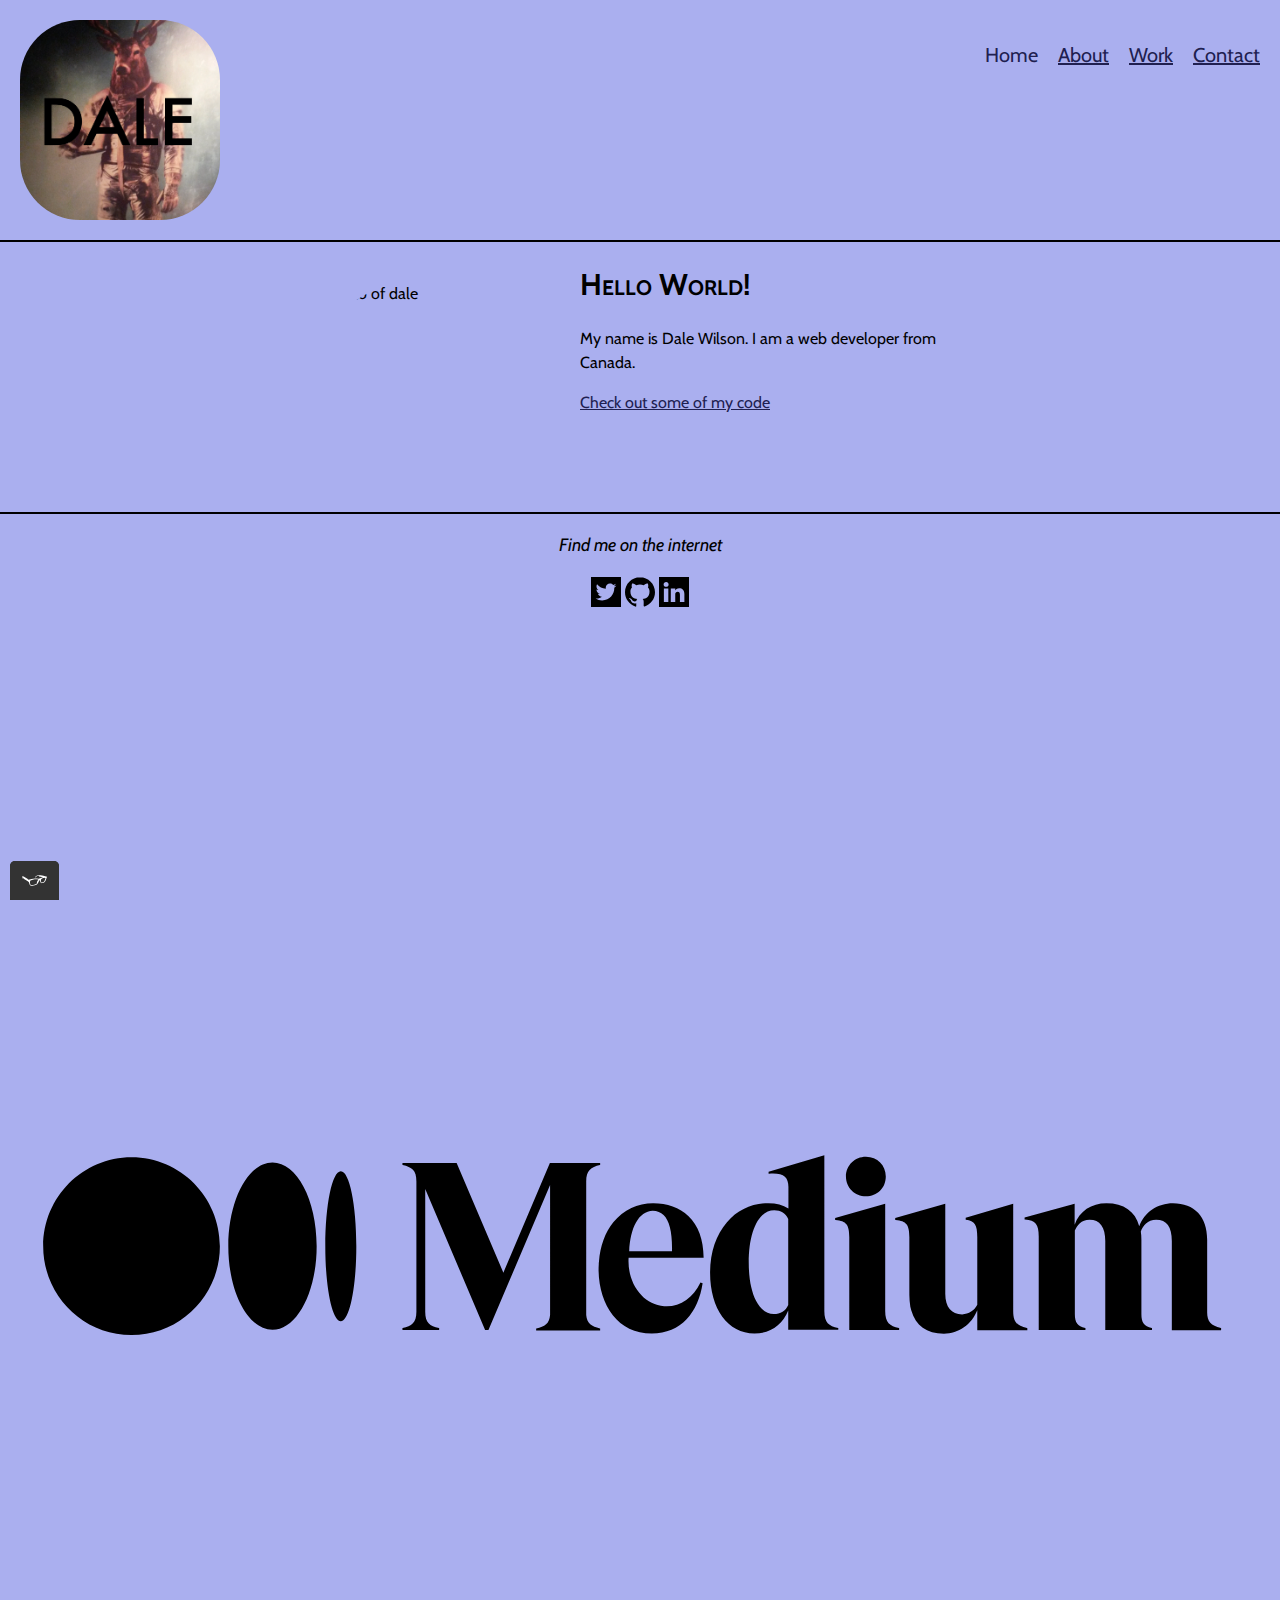
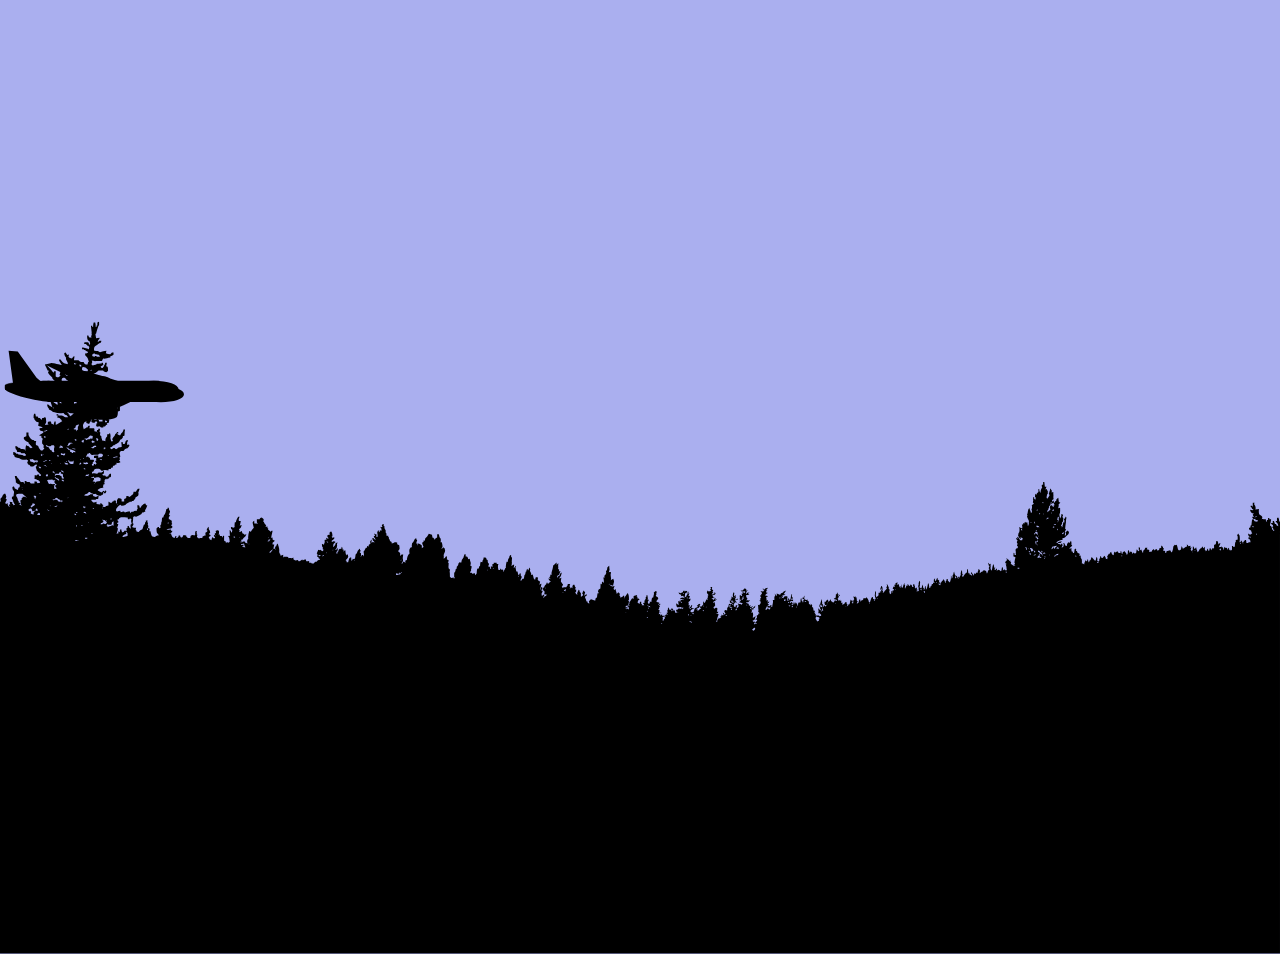
==== commit d84cd1eb: "added medium to socials" ====
--- a/index.html
+++ b/index.html
@@ -74,12 +74,17 @@
     <footer class="page-footer">
       <p>Find me on the internet</p>
       <div class="social-media">
-        <img src="img/twitter_icon.svg" alt="twitter" />
+        <a href="https://twitter.com/waleadilson" alt="twitter"
+          ><img src="img/twitter_icon.svg"
+        /></a>
         <a href="https://github.com/Waledilson/" alt="github"
           ><img src="img/github_icon.svg"
         /></a>
         <a href="www.linkedin.com/in/dale-wilson-b9b074265" alt="linkedin"
           ><img src="img/linkedin_icon.svg"
+        /></a>
+        <a href="https://medium.com/@waleadilson" alt="Medium"
+          ><img src="img/medium-vector-logo.svg"
         /></a>
       </div>
       <svg
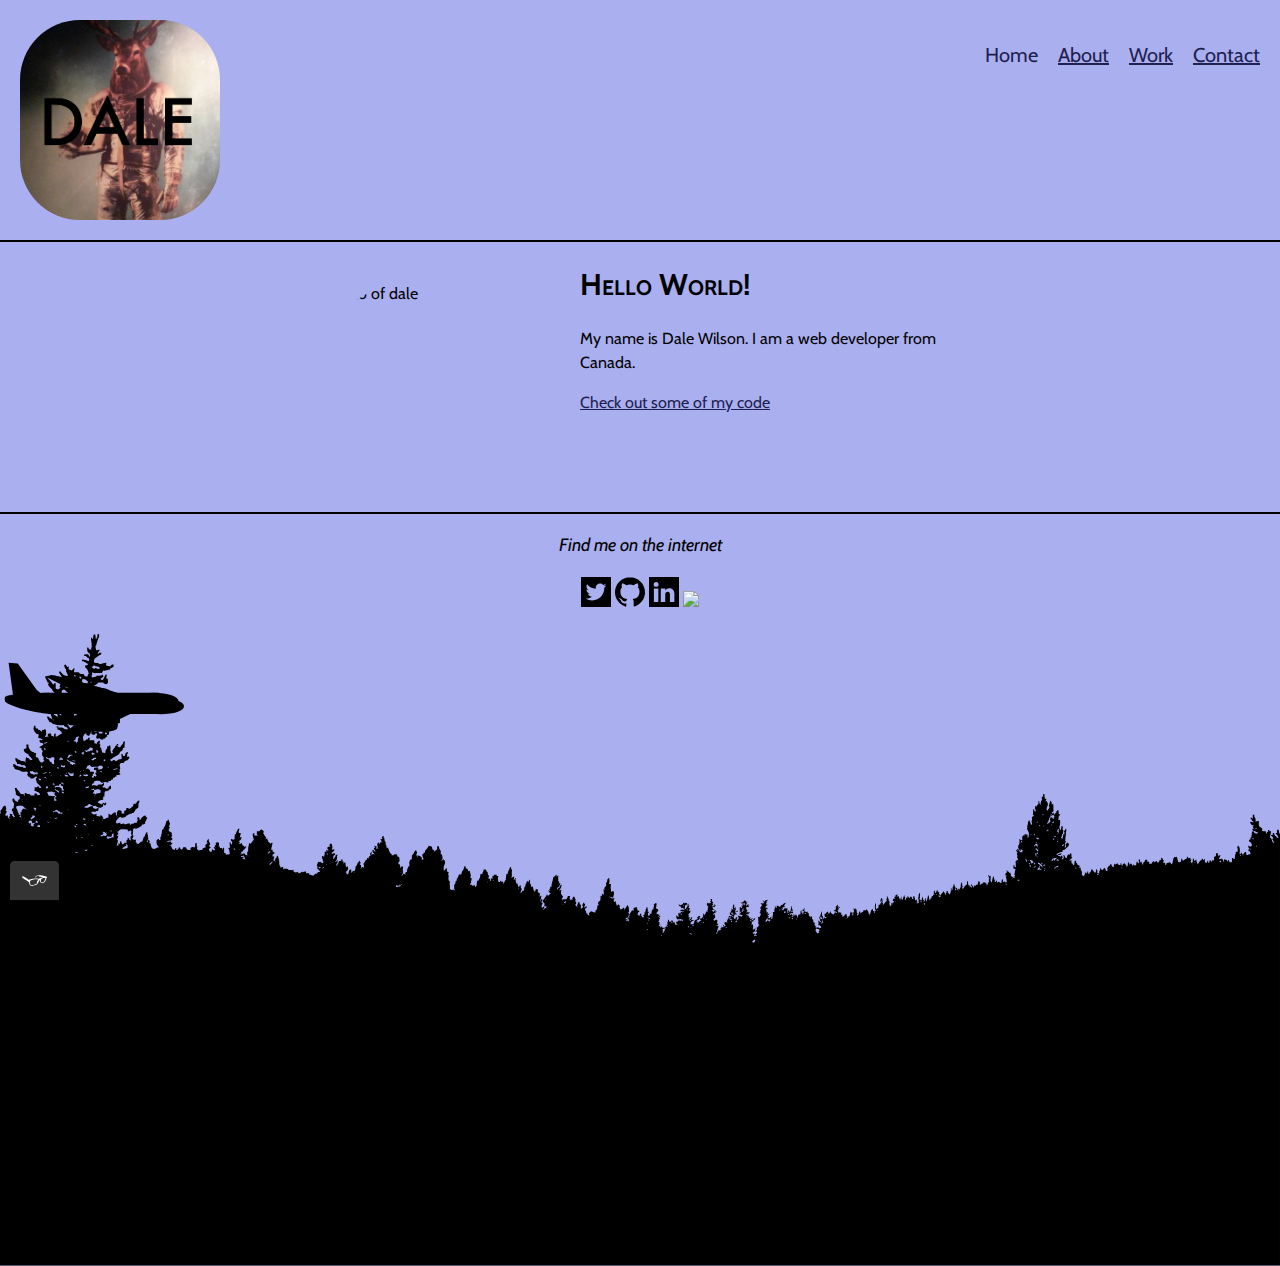
==== commit 44ce433e: "trying new medium logo" ====
--- a/index.html
+++ b/index.html
@@ -84,7 +84,7 @@
           ><img src="img/linkedin_icon.svg"
         /></a>
         <a href="https://medium.com/@waleadilson" alt="Medium"
-          ><img src="img/medium-vector-logo.svg"
+          ><img src="img/img/Medium_logo.svg"
         /></a>
       </div>
       <svg
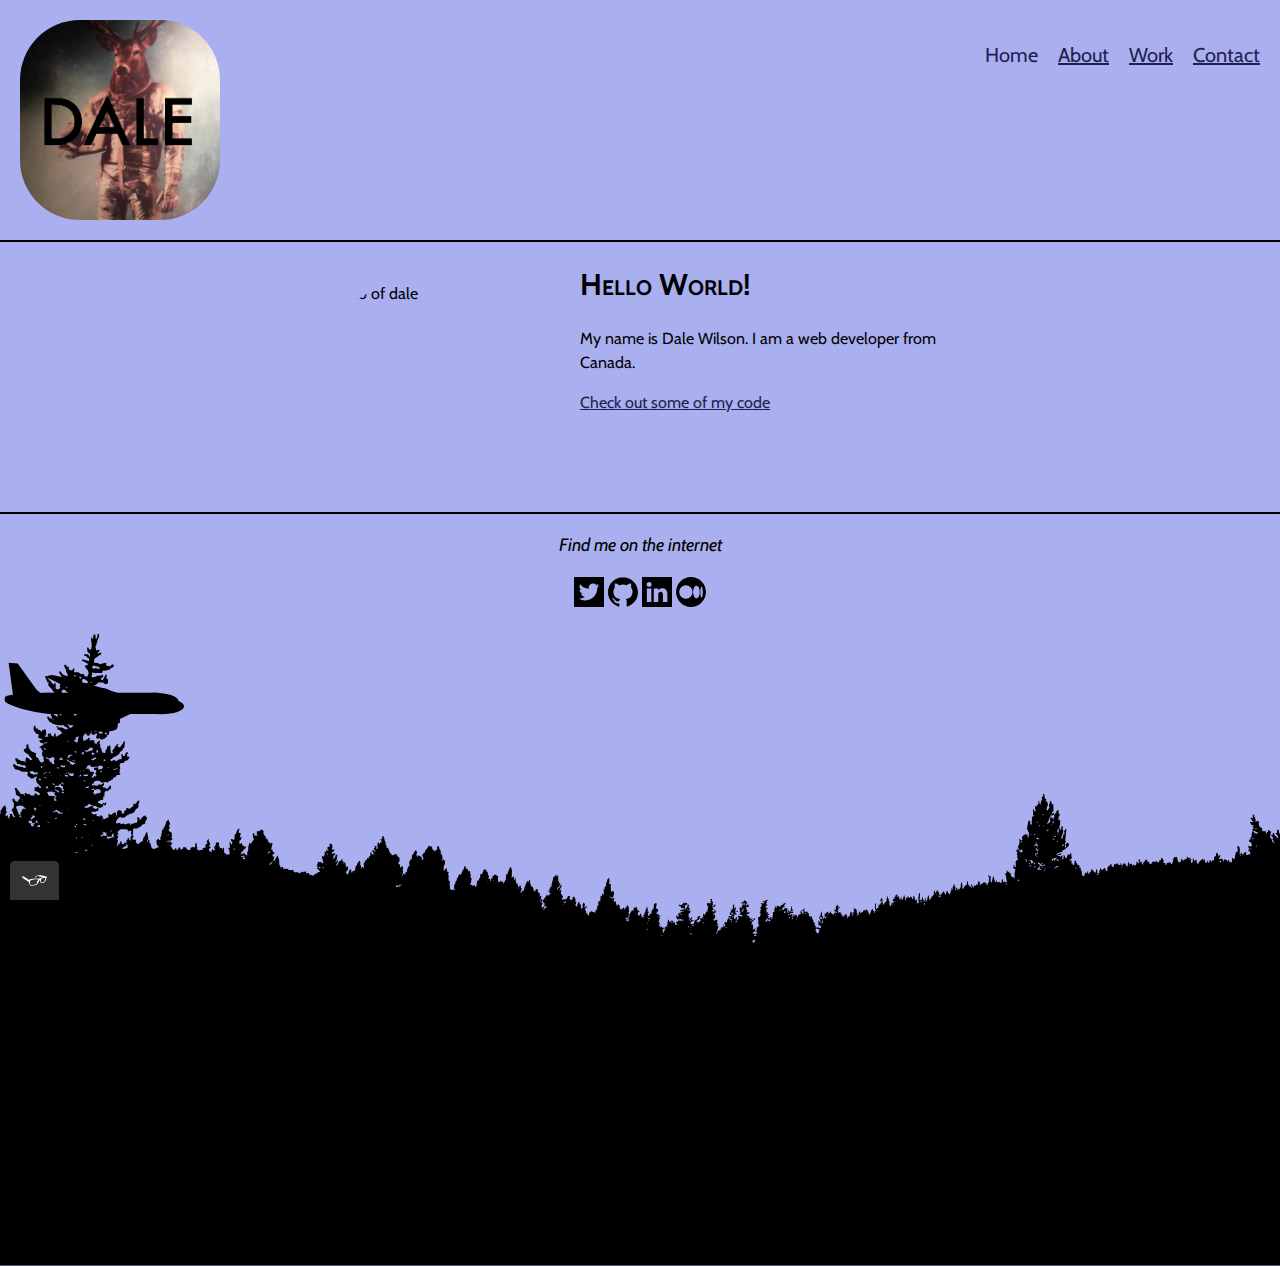
==== commit 072a4705: "fixed medium logo" ====
--- a/index.html
+++ b/index.html
@@ -84,7 +84,7 @@
           ><img src="img/linkedin_icon.svg"
         /></a>
         <a href="https://medium.com/@waleadilson" alt="Medium"
-          ><img src="img/img/Medium_logo.svg"
+          ><img src="img/medium-logo.svg"
         /></a>
       </div>
       <svg
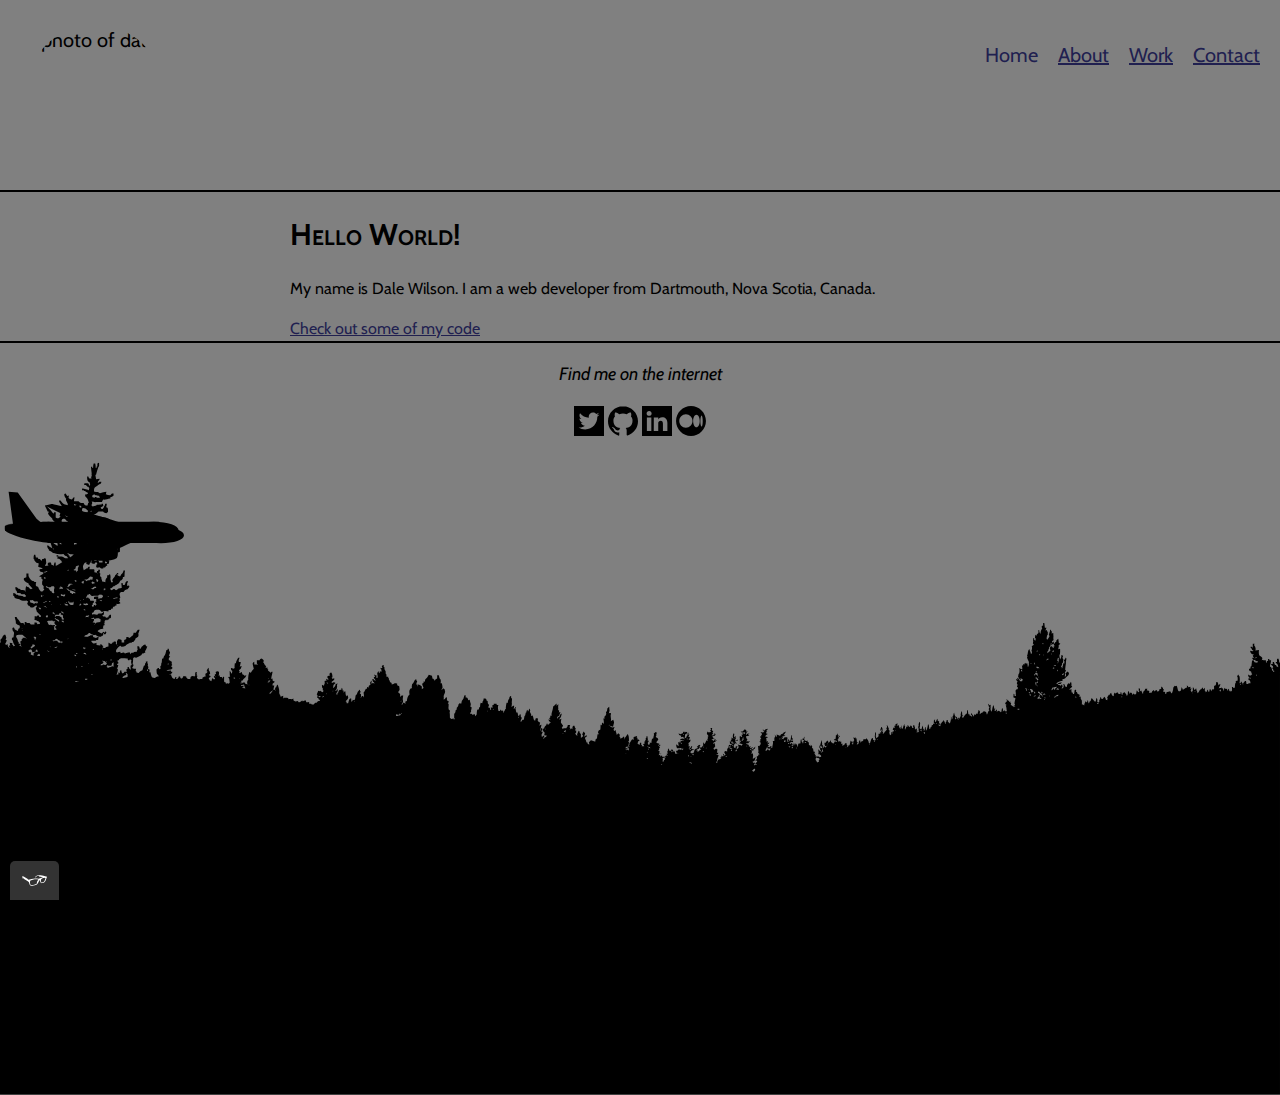
==== commit 99d1f362: "finishing touches" ====
--- a/index.html
+++ b/index.html
@@ -14,12 +14,19 @@
   </head>
   <body>
     <header class="page-header">
-      <img
+      <!-- <img
         src="img/moosetronautdale.png"
         class="page-header__item"
         width="200"
         height="200"
         alt="picture of a moose in an astronaut suit and the word dale written across picture"
+      /> -->
+      <img
+        src="img/dale1.png"
+        width="150"
+        height="150"
+        class="profile__portrait"
+        alt="photo of dale"
       />
       <nav class="main-navigation page-header__item">
         <ul role="menubar" class="navigation-list">
@@ -51,16 +58,17 @@
     </header>
     <main>
       <div class="profile">
-        <img
+        <!-- <img
           src="img/dale1.png"
           width="250"
           height="250"
           class="profile__portrait"
           alt="photo of dale"
-        />
+        /> -->
         <h1>Hello World!</h1>
         <p>
-          My name is Dale Wilson. I am a <span>web</span> developer from Canada.
+          My name is Dale Wilson. I am a <span>web</span> developer from
+          Dartmouth, Nova Scotia, Canada.
         </p>
         <a href="https://github.com/Waledilson/" id="mycodelink"
           >Check out some of my code</a
@@ -74,16 +82,19 @@
     <footer class="page-footer">
       <p>Find me on the internet</p>
       <div class="social-media">
-        <a href="https://twitter.com/waleadilson" alt="twitter"
+        <a href="https://twitter.com/waleadilson" target="_blank" alt="twitter"
           ><img src="img/twitter_icon.svg"
         /></a>
-        <a href="https://github.com/Waledilson/" alt="github"
+        <a href="https://github.com/Waledilson/" target="_blank" alt="github"
           ><img src="img/github_icon.svg"
         /></a>
-        <a href="www.linkedin.com/in/dale-wilson-b9b074265" alt="linkedin"
+        <a
+          href="www.linkedin.com/in/dale-wilson-b9b074265"
+          target="_blank"
+          alt="linkedin"
           ><img src="img/linkedin_icon.svg"
         /></a>
-        <a href="https://medium.com/@waleadilson" alt="Medium"
+        <a href="https://medium.com/@waleadilson" target="_blank" alt="Medium"
           ><img src="img/medium-logo.svg"
         /></a>
       </div>
--- a/css/style.production.css
+++ b/css/style.production.css
@@ -17,7 +17,7 @@
 */
 
 body {
-  background-color: #aaafef;
+  background-color: #808080;
   font-family: "Cabin", sans-serif;
   font-size: 16px;
   font-weight: 400;
@@ -25,12 +25,12 @@
 }
 
 header {
-  background-color: #aaafef;
+  background-color: #808080;
   font-size: 20px;
 }
 
 footer {
-  background-color: #aaafef;
+  background-color: #808080;
   font-size: 18px;
   font-style: italic;
 }
@@ -122,10 +122,10 @@
 }
 
 .button {
-  border: none;
+  border: 1px solid black;
   display: inline-block;
   font-family: inherit;
-  background-color: #004515;
+  background-color: #707070;
   color: #f89;
   text-decoration: none;
   padding: 10px;
@@ -135,18 +135,8 @@
   transition: opacity 0.2s;
 }
 
-button {
-  border: none;
-  display: inline-block;
-  font-family: inherit;
-  background-color: #004515;
-  color: #f89;
-  text-decoration: none;
-  padding: 10px;
-  border-radius: 3px;
-  border-bottom: 2px solid rgb(0, 0, 0, 0.3);
-  -webkit-transition: opacity 0.2s;
-  transition: opacity 0.2s;
+.button:visited {
+  color: yellow;
 }
 
 .button_primary {
@@ -230,10 +220,10 @@
 }
 
 #mycodelink:hover {
-  font-size: 17px;
-  color: #f00;
-  -webkit-transition: 0.8s opacity;
-  transition: 0.8s opacity;
+  /* font-size: 17px; */
+  color: yellow;
+  -webkit-transition: 2s;
+  transition: 2s;
 }
 
 .profile {
@@ -243,10 +233,20 @@
 
 .profile__portrait {
   float: left;
-  width: 250px;
+  width: 150px;
   margin-right: 40px;
   border-radius: 50%;
-  padding: 20px;
+  padding: 5px;
+}
+
+.contact-question {
+  text-align: center;
+  margin: auto;
+}
+
+.contact-info {
+  text-align: center;
+  margin: auto;
 }
 
 .page-footer {
@@ -262,6 +262,11 @@
   border-top: 2px solid black;
 }
 
+.about-me-paragraph {
+  text-align: center;
+  margin: 30px;
+}
+
 .grid__item {
   display: inline-block;
   width: 33%;
@@ -278,7 +283,8 @@
   }
 
   .grid__item {
-    background-color: #cf5160;
+    background-color: #707070;
+    border: 2px solid black;
     width: auto;
     margin: 0;
   }
@@ -301,13 +307,14 @@
 }
 
 .grid__item {
-  background-color: y#CF5160;
+  padding-left: 10px;
+  background-color: #707070;
   padding: 10px;
 }
 
-.grid__item:last-child {
+/* .grid__item:last-child {
   grid: 3 3 1 3;
-}
+} */
 
 @media all and (max-width: 500px) {
   .grid {
@@ -459,3 +466,7 @@
   -webkit-animation: 10s airplane-fly normal infinite linear;
   animation: 10s airplane-fly normal infinite linear;
 }
+
+.project-link:hover {
+  color: yellow;
+}
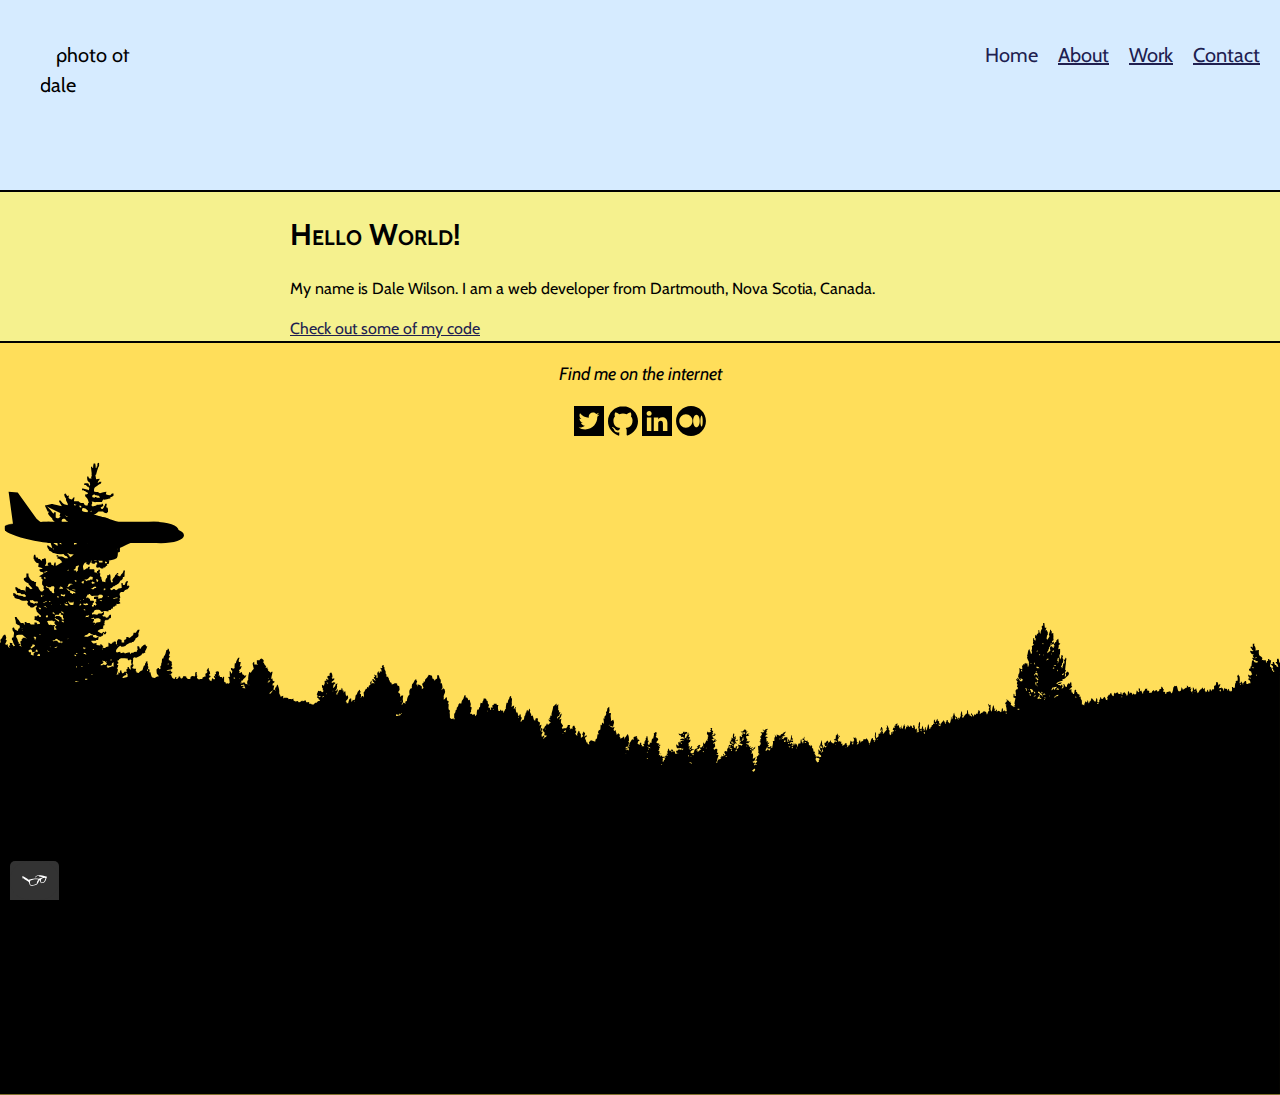
==== commit 30c66aab: "final touches" ====
--- a/index.html
+++ b/index.html
@@ -70,7 +70,7 @@
           My name is Dale Wilson. I am a <span>web</span> developer from
           Dartmouth, Nova Scotia, Canada.
         </p>
-        <a href="https://github.com/Waledilson/" id="mycodelink"
+        <a href="https://github.com/Waledilson/" target="_blank" id="mycodelink"
           >Check out some of my code</a
         >
         <!-- <div>
@@ -89,7 +89,7 @@
           ><img src="img/github_icon.svg"
         /></a>
         <a
-          href="www.linkedin.com/in/dale-wilson-b9b074265"
+          href="https://www.linkedin.com/in/dale-wilson-b9b074265"
           target="_blank"
           alt="linkedin"
           ><img src="img/linkedin_icon.svg"
--- a/css/style.production.css
+++ b/css/style.production.css
@@ -1,23 +1,27 @@
 /*
 * Prefixed by https://autoprefixer.github.io
-* PostCSS: v8.3.6,
-* Autoprefixer: v10.3.1
-* Browsers: last 2 version
+* PostCSS: v8.4.14,
+* Autoprefixer: v10.4.7
+* Browsers: last 4 version
 */
 
-/* purple: background #aaafef;
-link-color: #202050;
-linkvisited-color: #322;
-linkhover-color: #ff0000;
-linkactive-color: #535;
-navlinkhover-color: yellow;
-gridbg-color: #CF5160;
-button-green: #004515;
-button-pink: #ff8899;
-*/
+:root {
+  --primary-color: #f5f18e;
+  --header-color: #d6ebff;
+  --footer-color: #ffde5a;
+  --link-color: #202050;
+  --linkvisited-color: #322;
+  --linkhover-color: #f00;
+  --linkactive-color: #535;
+  --navlinkhover-color: #e47d00;
+  --gridbg-color: #9a90d6;
+  --button-green: #004515;
+  --button-pink: #f89;
+  --mycodelink-red: #f00;
+}
 
 body {
-  background-color: #808080;
+  background-color: var(--primary-color);
   font-family: "Cabin", sans-serif;
   font-size: 16px;
   font-weight: 400;
@@ -25,12 +29,12 @@
 }
 
 header {
-  background-color: #808080;
+  background-color: var(--header-color);
   font-size: 20px;
 }
 
 footer {
-  background-color: #808080;
+  background-color: var(--footer-color);
   font-size: 18px;
   font-style: italic;
 }
@@ -48,15 +52,15 @@
 }
 
 a {
-  color: #202050;
+  color: var(--link-color);
 }
 
 a:visited {
-  color: #322;
+  color: var(--linkvisited-color);
 }
 
 a:active {
-  color: #535;
+  color: var(--linkactive-color);
 }
 
 .about-section {
@@ -108,9 +112,21 @@
 }
 
 .navigation-list__item:hover {
-  color: yellow;
+  color: var(--navlinkhover-color);
   -webkit-transition: 2s;
+  -o-transition: 2s;
   transition: 2s;
+}
+
+.contact-question {
+  font-size: 17pt;
+  margin-top: 20px;
+  text-align: center;
+}
+
+.contact-info {
+  text-align: center;
+  margin: auto;
 }
 
 button:hover,
@@ -121,30 +137,29 @@
   opacity: 0.8;
 }
 
-.button {
-  border: 1px solid black;
+.button,
+button {
   display: inline-block;
   font-family: inherit;
-  background-color: #707070;
-  color: #f89;
+  background-color: var(--header-color);
+  color: black;
   text-decoration: none;
   padding: 10px;
-  border-radius: 3px;
-  border-bottom: 2px solid rgb(0, 0, 0, 0.3);
+  border-radius: 50px;
+  margin-bottom: 20px;
+  border-left: 6px solid var(--footer-color);
+  border-right: 6px solid var(--footer-color);
   -webkit-transition: opacity 0.2s;
+  -o-transition: opacity 0.2s;
   transition: opacity 0.2s;
-}
-
-.button:visited {
-  color: yellow;
 }
 
 .button_primary {
   padding: 15px;
   border-radius: 30px;
   font-variant: small-caps;
-  background-color: #004515;
-  color: #f89;
+  background-color: var(--button-green);
+  color: var(--button-pink);
 }
 
 .button_primary:hover {
@@ -156,8 +171,8 @@
   padding: 15px;
   border-radius: 30px;
   font-variant: small-caps;
-  background-color: #f89;
-  color: #004515;
+  background-color: var(--button-pink);
+  color: var(--button-green);
 }
 
 .button_secondary:hover {
@@ -220,10 +235,10 @@
 }
 
 #mycodelink:hover {
-  /* font-size: 17px; */
-  color: yellow;
-  -webkit-transition: 2s;
-  transition: 2s;
+  color: orange;
+  -webkit-transition: 0.8s opacity;
+  -o-transition: 0.8s opacity;
+  transition: 0.8s opacity;
 }
 
 .profile {
@@ -236,17 +251,7 @@
   width: 150px;
   margin-right: 40px;
   border-radius: 50%;
-  padding: 5px;
-}
-
-.contact-question {
-  text-align: center;
-  margin: auto;
-}
-
-.contact-info {
-  text-align: center;
-  margin: auto;
+  padding: 20px;
 }
 
 .page-footer {
@@ -262,14 +267,13 @@
   border-top: 2px solid black;
 }
 
-.about-me-paragraph {
-  text-align: center;
-  margin: 30px;
-}
-
 .grid__item {
   display: inline-block;
   width: 33%;
+}
+
+.project-link:hover {
+  color: var(--navlinkhover-color);
 }
 
 @supports (display: grid) {
@@ -283,7 +287,7 @@
   }
 
   .grid__item {
-    background-color: #707070;
+    background-color: var(--header-color);
     border: 2px solid black;
     width: auto;
     margin: 0;
@@ -307,14 +311,14 @@
 }
 
 .grid__item {
-  padding-left: 10px;
-  background-color: #707070;
+  background-color: var(--header-color);
+  border: 2px solid black;
   padding: 10px;
 }
 
-/* .grid__item:last-child {
+.grid__item:last-child {
   grid: 3 3 1 3;
-} */
+}
 
 @media all and (max-width: 500px) {
   .grid {
@@ -466,7 +470,3 @@
   -webkit-animation: 10s airplane-fly normal infinite linear;
   animation: 10s airplane-fly normal infinite linear;
 }
-
-.project-link:hover {
-  color: yellow;
-}
